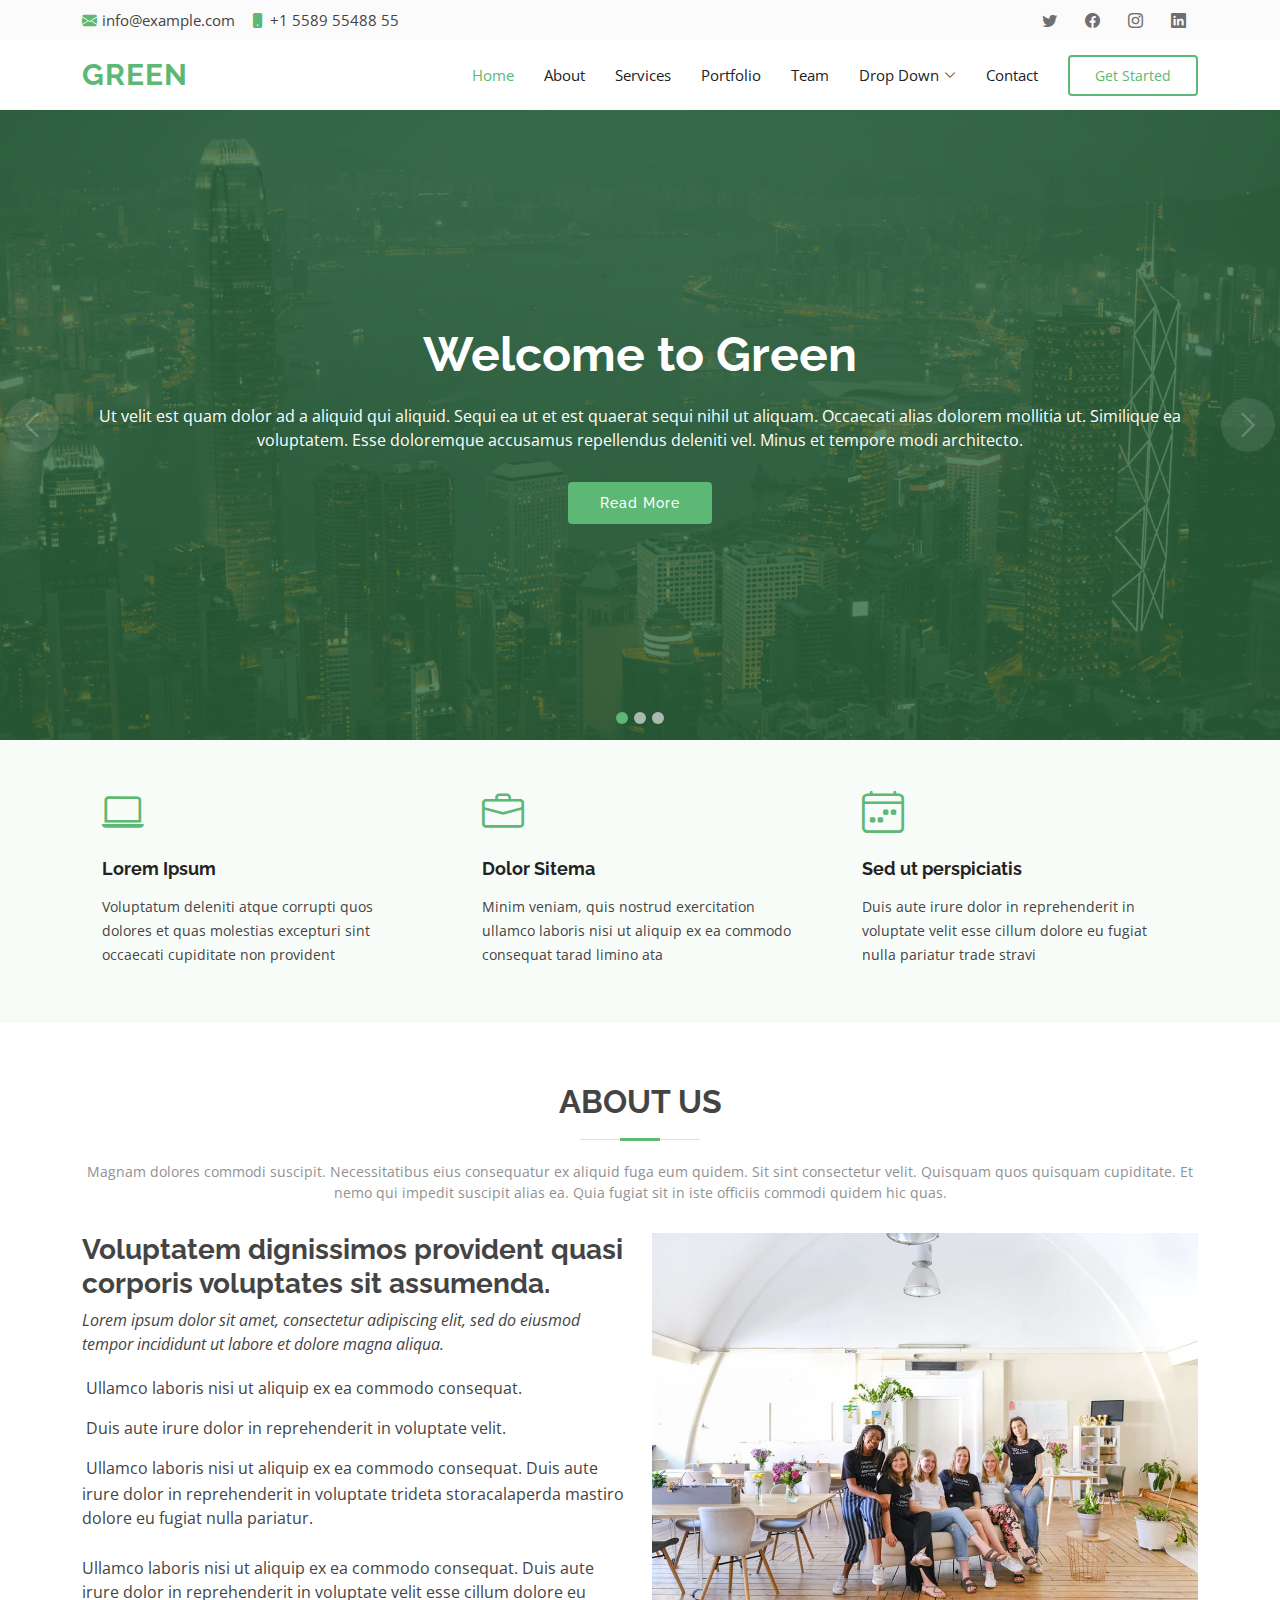
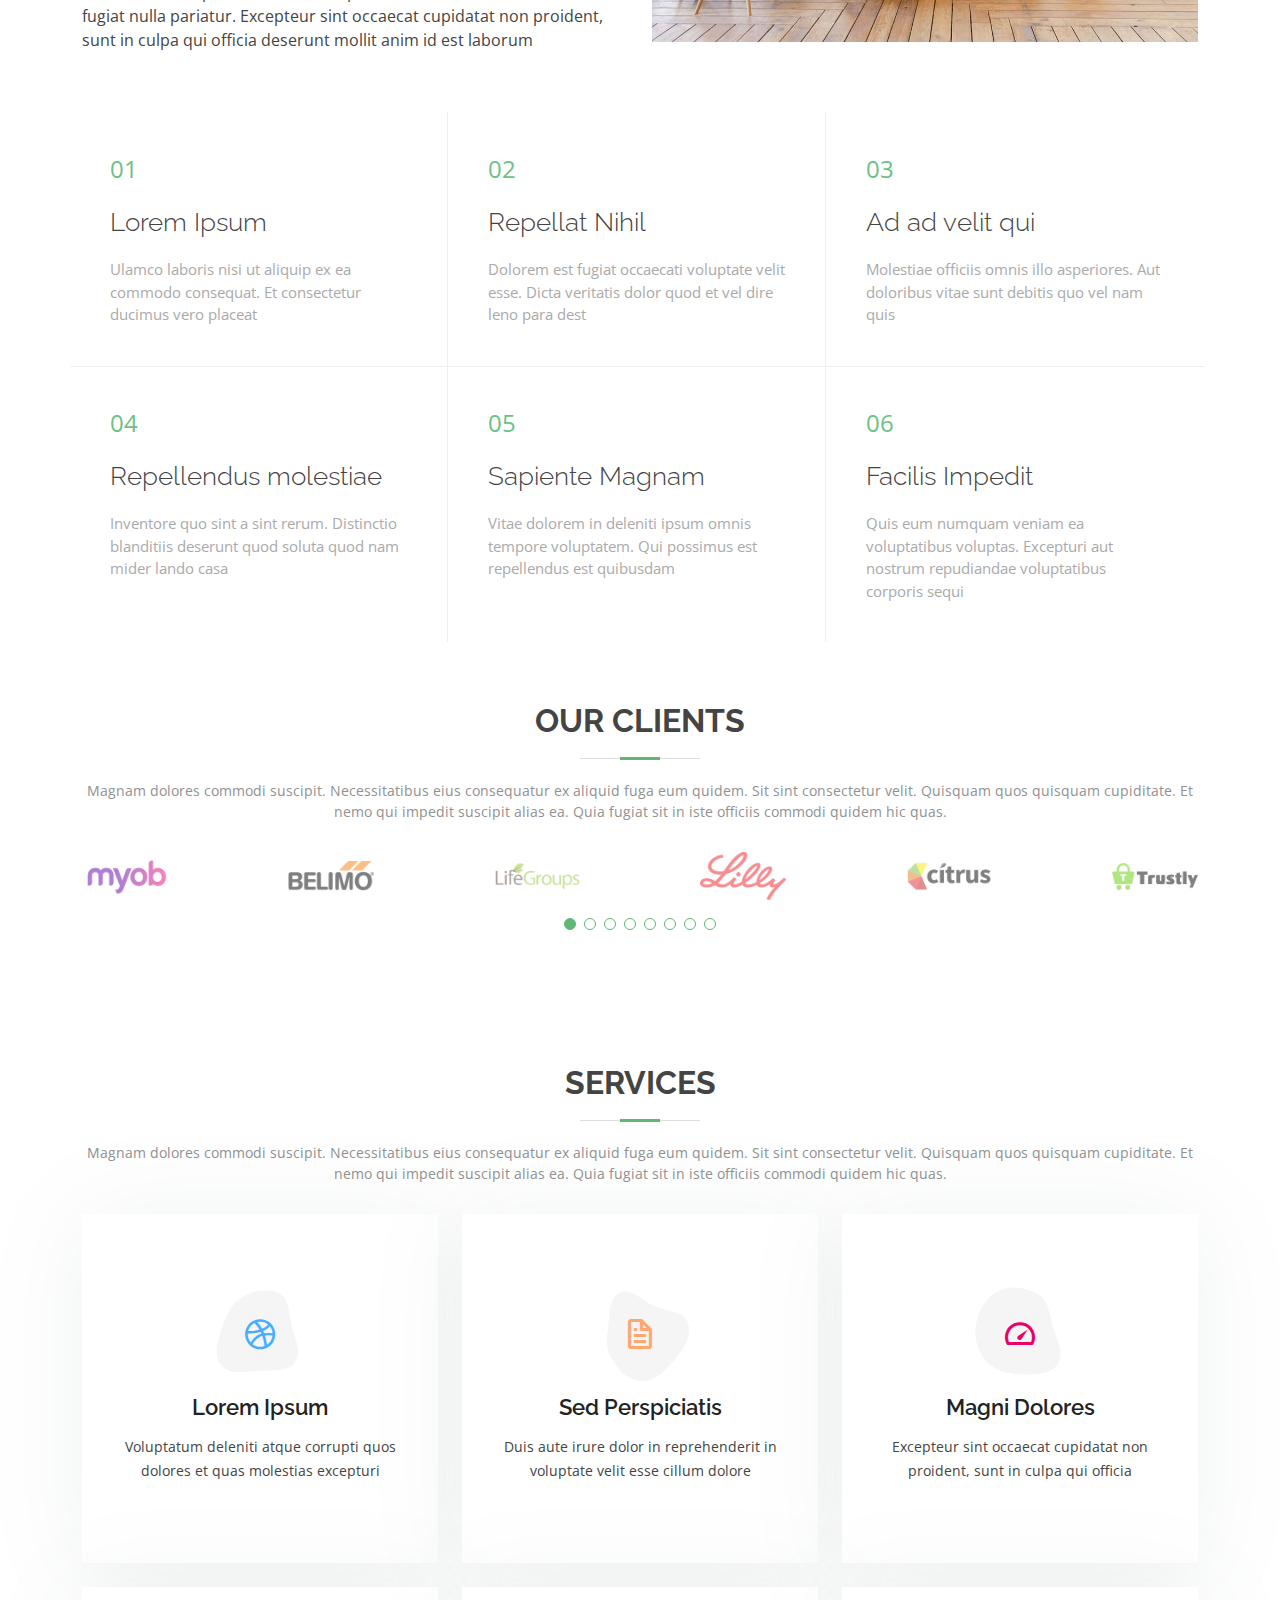
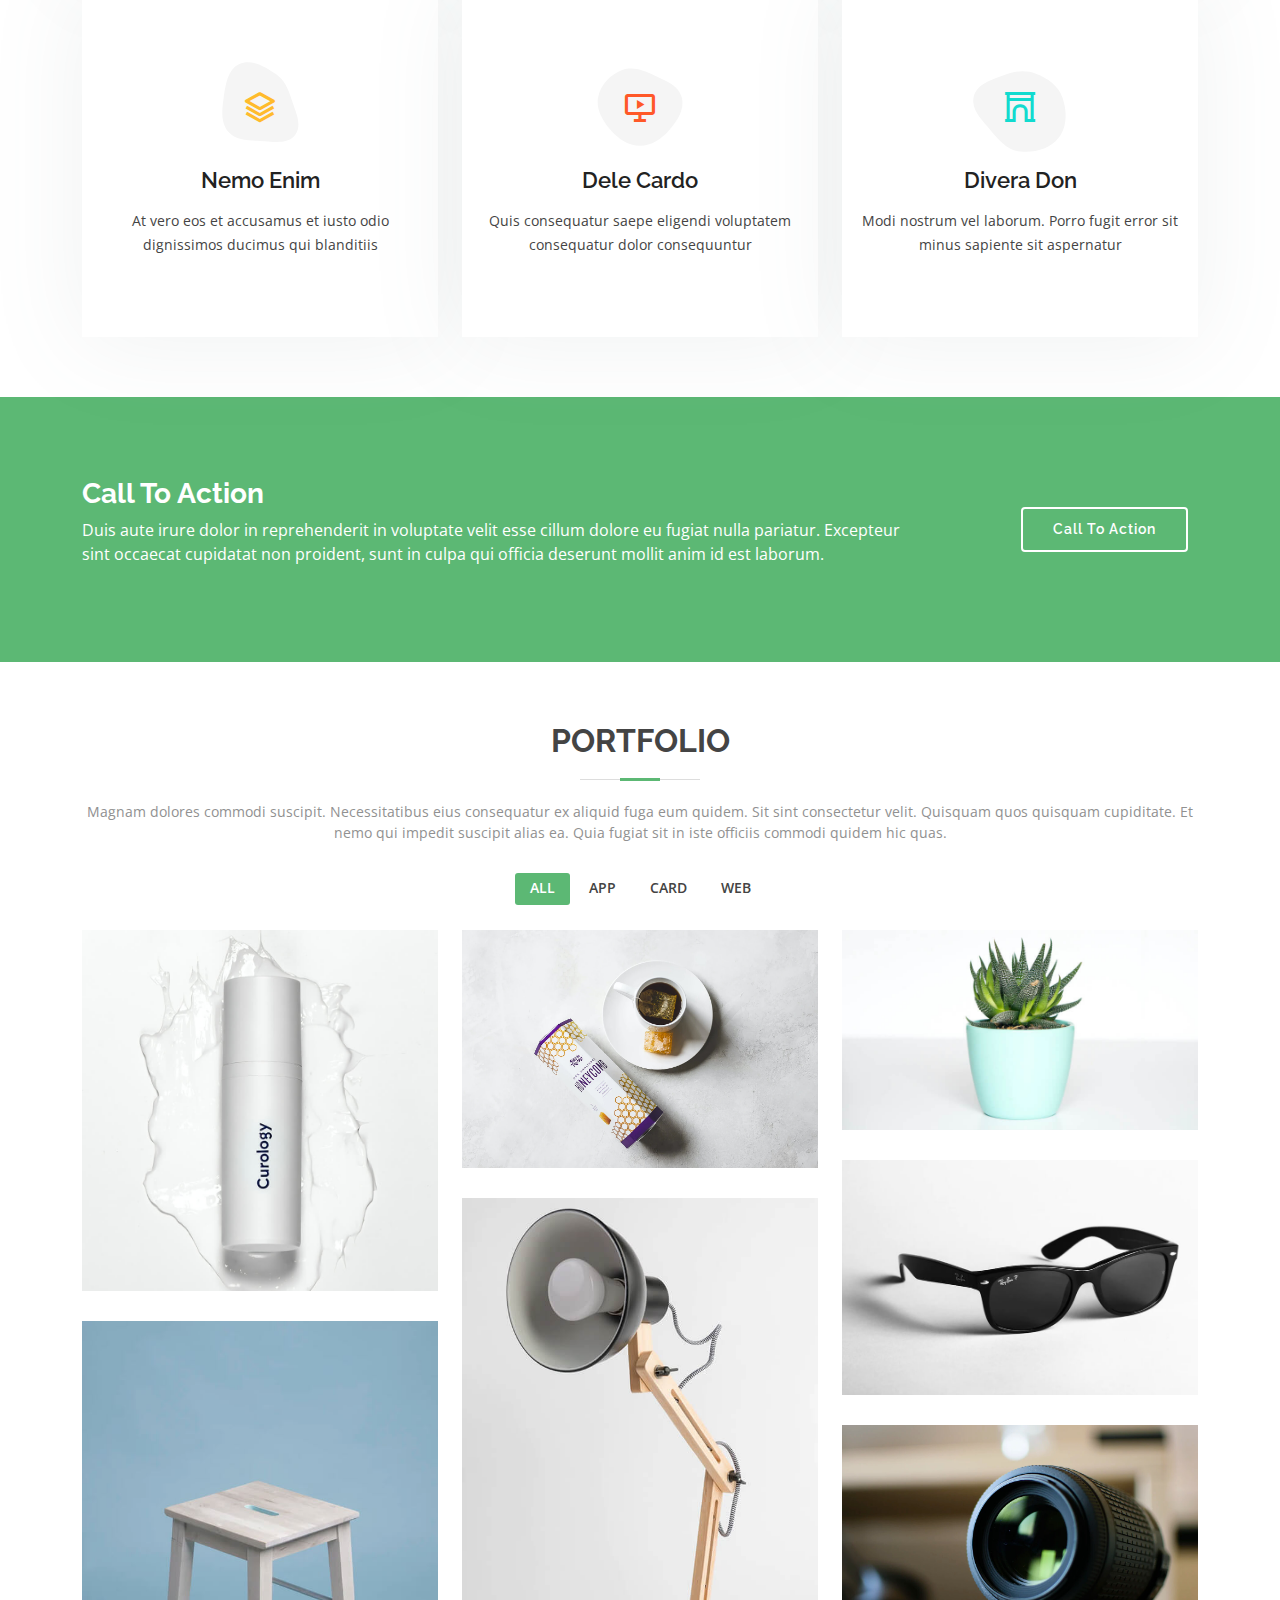
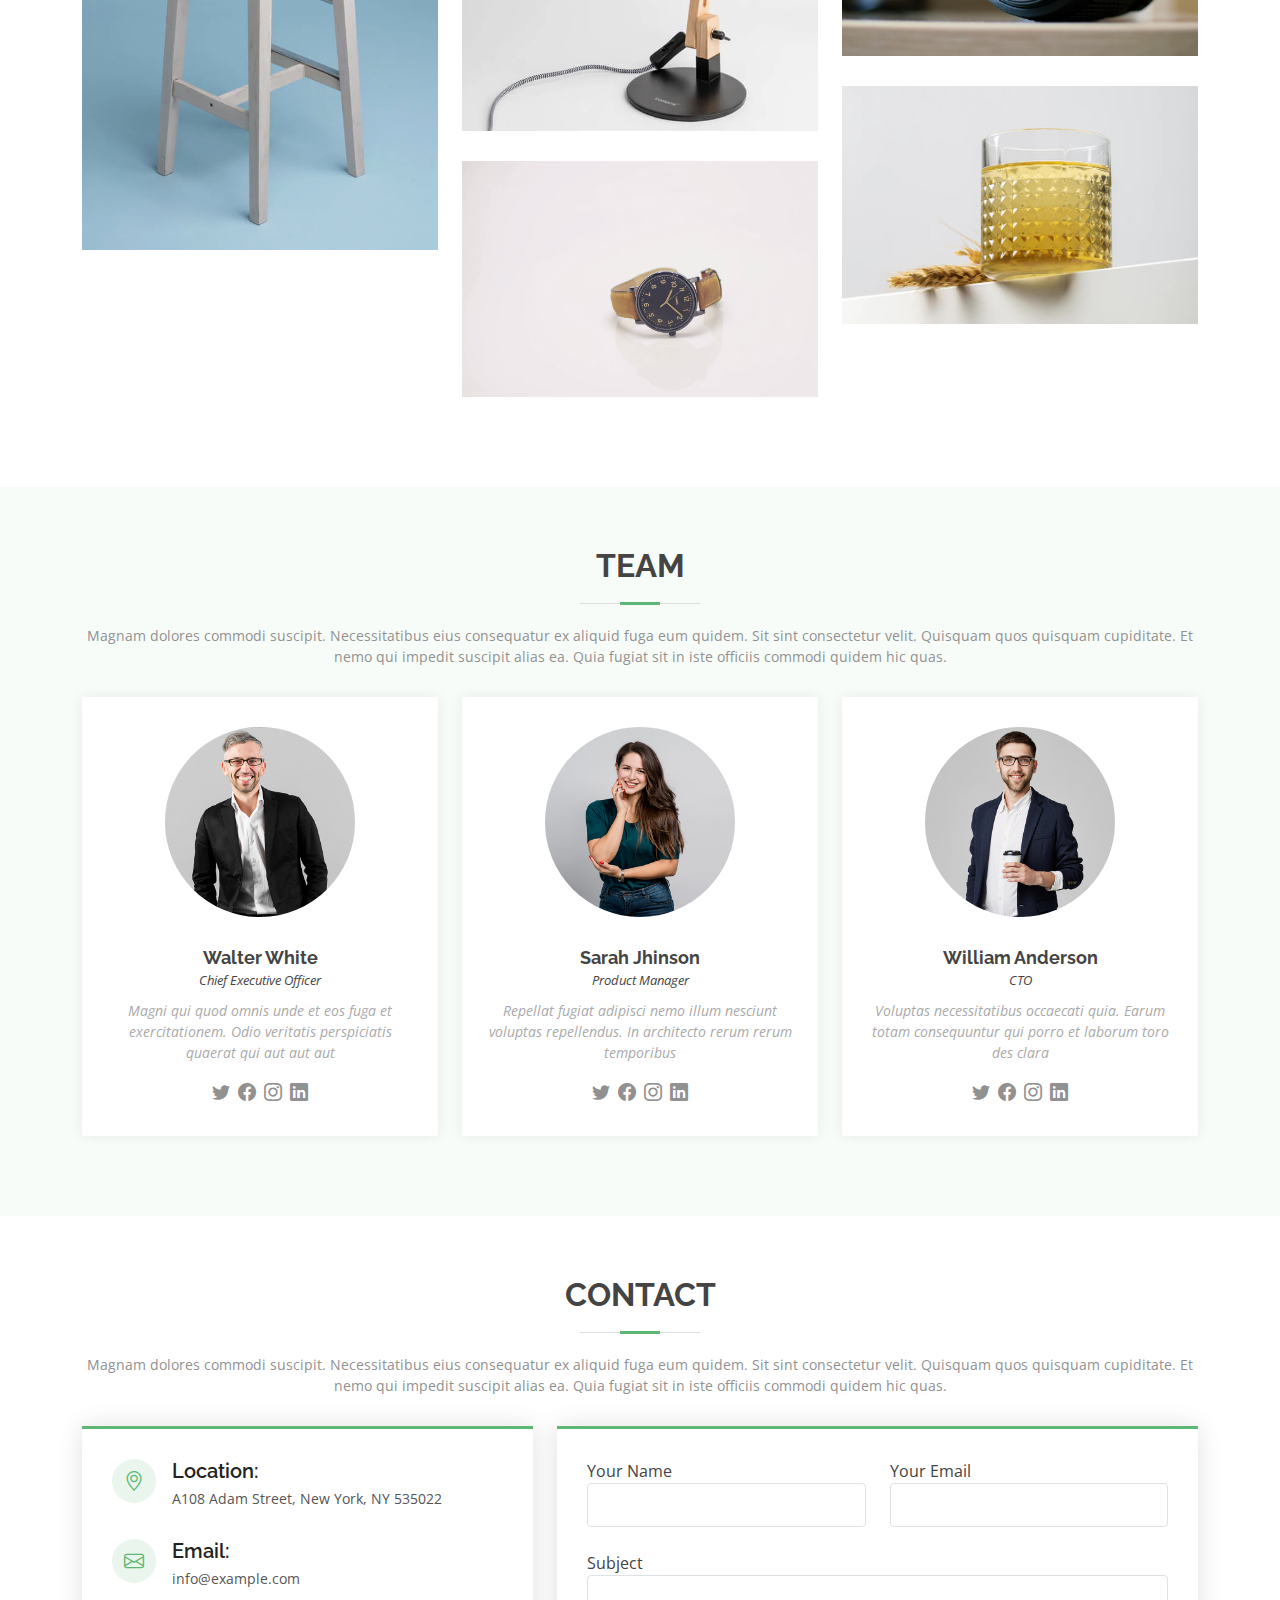
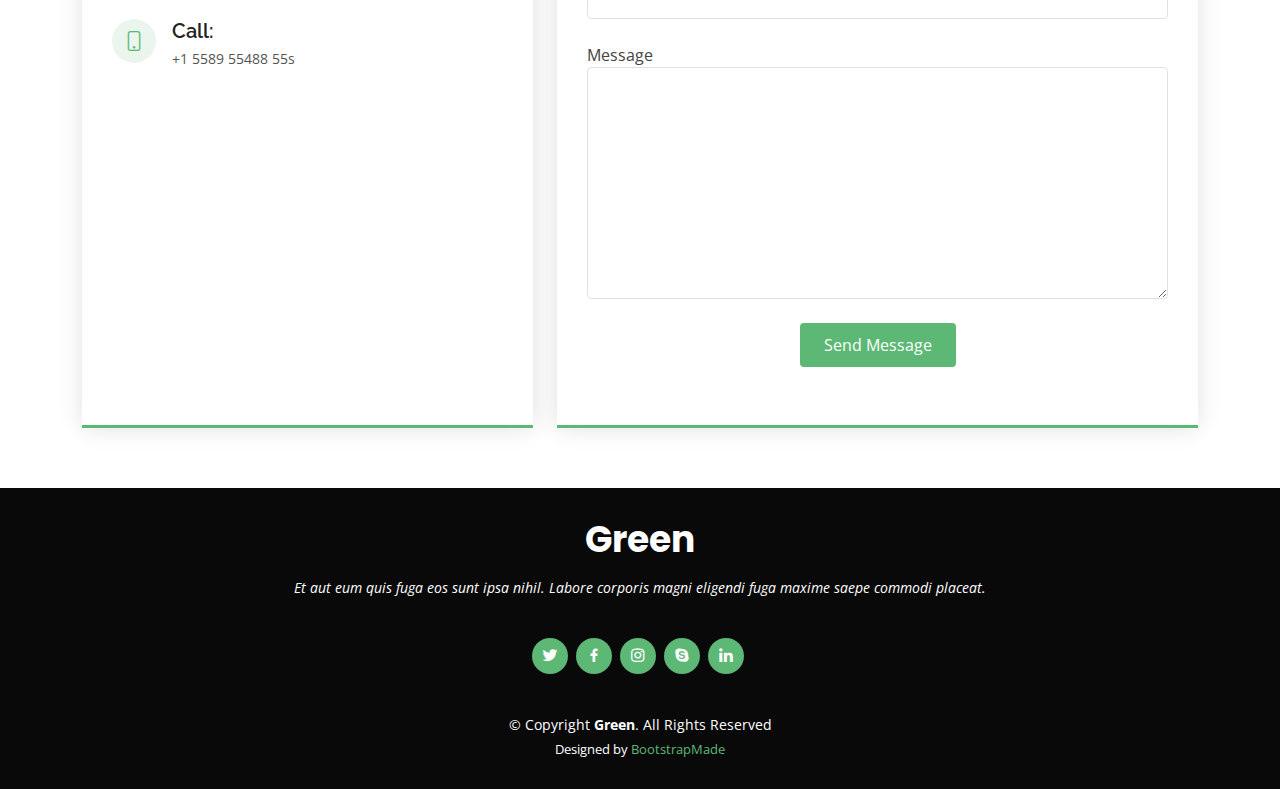
==== index.html @ 60edbe23 "first commit" ====
<!DOCTYPE html>
<html lang="en">

<head>
  <meta charset="utf-8">
  <meta content="width=device-width, initial-scale=1.0" name="viewport">

  <title>Green Bootstrap Template - Index</title>
  <meta content="" name="description">
  <meta content="" name="keywords">

  <!-- Favicons -->
  <link href="assets/img/favicon.png" rel="icon">
  <link href="assets/img/apple-touch-icon.png" rel="apple-touch-icon">

  <!-- Google Fonts -->
  <link href="https://fonts.googleapis.com/css?family=Open+Sans:300,300i,400,400i,600,600i,700,700i|Raleway:300,300i,400,400i,500,500i,600,600i,700,700i|Poppins:300,300i,400,400i,500,500i,600,600i,700,700i" rel="stylesheet">

  <!-- Vendor CSS Files -->
  <link href="assets/vendor/animate.css/animate.min.css" rel="stylesheet">
  <link href="assets/vendor/bootstrap/css/bootstrap.min.css" rel="stylesheet">
  <link href="assets/vendor/bootstrap-icons/bootstrap-icons.css" rel="stylesheet">
  <link href="assets/vendor/boxicons/css/boxicons.min.css" rel="stylesheet">
  <link href="assets/vendor/glightbox/css/glightbox.min.css" rel="stylesheet">
  <link href="assets/vendor/swiper/swiper-bundle.min.css" rel="stylesheet">

  <!-- Template Main CSS File -->
  <link href="assets/css/style.css" rel="stylesheet">

  <!-- =======================================================
  * Template Name: Green
  * Template URL: https://bootstrapmade.com/green-free-one-page-bootstrap-template/
  * Updated: Mar 17 2024 with Bootstrap v5.3.3
  * Author: BootstrapMade.com
  * License: https://bootstrapmade.com/license/
  ======================================================== -->
</head>

<body>

  <!-- ======= Top Bar ======= -->
  <section id="topbar" class="d-flex align-items-center">
    <div class="container d-flex justify-content-center justify-content-md-between">
      <div class="contact-info d-flex align-items-center">
        <i class="bi bi-envelope-fill"></i><a href="mailto:contact@example.com">info@example.com</a>
        <i class="bi bi-phone-fill phone-icon"></i> +1 5589 55488 55
      </div>
      <div class="social-links d-none d-md-block">
        <a href="#" class="twitter"><i class="bi bi-twitter"></i></a>
        <a href="#" class="facebook"><i class="bi bi-facebook"></i></a>
        <a href="#" class="instagram"><i class="bi bi-instagram"></i></a>
        <a href="#" class="linkedin"><i class="bi bi-linkedin"></i></i></a>
      </div>
    </div>
  </section>

  <!-- ======= Header ======= -->
  <header id="header" class="d-flex align-items-center">
    <div class="container d-flex align-items-center">

      <h1 class="logo me-auto"><a href="index.html">Green</a></h1>
      <!-- Uncomment below if you prefer to use an image logo -->
      <!-- <a href="index.html" class="logo me-auto"><img src="assets/img/logo.png" alt="" class="img-fluid"></a>-->

      <nav id="navbar" class="navbar">
        <ul>
          <li><a class="nav-link scrollto active" href="#hero">Home</a></li>
          <li><a class="nav-link scrollto" href="#about">About</a></li>
          <li><a class="nav-link scrollto" href="#services">Services</a></li>
          <li><a class="nav-link scrollto " href="#portfolio">Portfolio</a></li>
          <li><a class="nav-link scrollto" href="#team">Team</a></li>
          <li class="dropdown"><a href="#"><span>Drop Down</span> <i class="bi bi-chevron-down"></i></a>
            <ul>
              <li><a href="#">Drop Down 1</a></li>
              <li class="dropdown"><a href="#"><span>Deep Drop Down</span> <i class="bi bi-chevron-right"></i></a>
                <ul>
                  <li><a href="#">Deep Drop Down 1</a></li>
                  <li><a href="#">Deep Drop Down 2</a></li>
                  <li><a href="#">Deep Drop Down 3</a></li>
                  <li><a href="#">Deep Drop Down 4</a></li>
                  <li><a href="#">Deep Drop Down 5</a></li>
                </ul>
              </li>
              <li><a href="#">Drop Down 2</a></li>
              <li><a href="#">Drop Down 3</a></li>
              <li><a href="#">Drop Down 4</a></li>
            </ul>
          </li>
          <li><a class="nav-link scrollto" href="#contact">Contact</a></li>
          <li><a class="getstarted scrollto" href="#about">Get Started</a></li>
        </ul>
        <i class="bi bi-list mobile-nav-toggle"></i>
      </nav><!-- .navbar -->

    </div>
  </header><!-- End Header -->

  <!-- ======= Hero Section ======= -->
  <section id="hero">
    <div id="heroCarousel" data-bs-interval="5000" class="carousel slide carousel-fade" data-bs-ride="carousel">

      <ol class="carousel-indicators" id="hero-carousel-indicators"></ol>

      <div class="carousel-inner" role="listbox">

        <!-- Slide 1 -->
        <div class="carousel-item active" style="background-image: url(assets/img/slide/slide-1.jpg)">
          <div class="carousel-container">
            <div class="container">
              <h2 class="animate__animated animate__fadeInDown">Welcome to <span>Green</span></h2>
              <p class="animate__animated animate__fadeInUp">Ut velit est quam dolor ad a aliquid qui aliquid. Sequi ea ut et est quaerat sequi nihil ut aliquam. Occaecati alias dolorem mollitia ut. Similique ea voluptatem. Esse doloremque accusamus repellendus deleniti vel. Minus et tempore modi architecto.</p>
              <a href="#about" class="btn-get-started animate__animated animate__fadeInUp scrollto">Read More</a>
            </div>
          </div>
        </div>

        <!-- Slide 2 -->
        <div class="carousel-item" style="background-image: url(assets/img/slide/slide-2.jpg)">
          <div class="carousel-container">
            <div class="container">
              <h2 class="animate__animated animate__fadeInDown">Lorem Ipsum Dolor</h2>
              <p class="animate__animated animate__fadeInUp">Ut velit est quam dolor ad a aliquid qui aliquid. Sequi ea ut et est quaerat sequi nihil ut aliquam. Occaecati alias dolorem mollitia ut. Similique ea voluptatem. Esse doloremque accusamus repellendus deleniti vel. Minus et tempore modi architecto.</p>
              <a href="#about" class="btn-get-started animate__animated animate__fadeInUp scrollto">Read More</a>
            </div>
          </div>
        </div>

        <!-- Slide 3 -->
        <div class="carousel-item" style="background-image: url(assets/img/slide/slide-3.jpg)">
          <div class="carousel-container">
            <div class="container">
              <h2 class="animate__animated animate__fadeInDown">Sequi ea ut et est quaerat</h2>
              <p class="animate__animated animate__fadeInUp">Ut velit est quam dolor ad a aliquid qui aliquid. Sequi ea ut et est quaerat sequi nihil ut aliquam. Occaecati alias dolorem mollitia ut. Similique ea voluptatem. Esse doloremque accusamus repellendus deleniti vel. Minus et tempore modi architecto.</p>
              <a href="#about" class="btn-get-started animate__animated animate__fadeInUp scrollto">Read More</a>
            </div>
          </div>
        </div>

      </div>

      <a class="carousel-control-prev" href="#heroCarousel" role="button" data-bs-slide="prev">
        <span class="carousel-control-prev-icon bi bi-chevron-left" aria-hidden="true"></span>
      </a>

      <a class="carousel-control-next" href="#heroCarousel" role="button" data-bs-slide="next">
        <span class="carousel-control-next-icon bi bi-chevron-right" aria-hidden="true"></span>
      </a>

    </div>
  </section><!-- End Hero -->

  <main id="main">

    <!-- ======= Featured Services Section ======= -->
    <section id="featured-services" class="featured-services section-bg">
      <div class="container">

        <div class="row no-gutters">
          <div class="col-lg-4 col-md-6">
            <div class="icon-box">
              <div class="icon"><i class="bi bi-laptop"></i></div>
              <h4 class="title"><a href="">Lorem Ipsum</a></h4>
              <p class="description">Voluptatum deleniti atque corrupti quos dolores et quas molestias excepturi sint occaecati cupiditate non provident</p>
            </div>
          </div>
          <div class="col-lg-4 col-md-6">
            <div class="icon-box">
              <div class="icon"><i class="bi bi-briefcase"></i></div>
              <h4 class="title"><a href="">Dolor Sitema</a></h4>
              <p class="description">Minim veniam, quis nostrud exercitation ullamco laboris nisi ut aliquip ex ea commodo consequat tarad limino ata</p>
            </div>
          </div>
          <div class="col-lg-4 col-md-6">
            <div class="icon-box">
              <div class="icon"><i class="bi bi-calendar4-week"></i></div>
              <h4 class="title"><a href="">Sed ut perspiciatis</a></h4>
              <p class="description">Duis aute irure dolor in reprehenderit in voluptate velit esse cillum dolore eu fugiat nulla pariatur trade stravi</p>
            </div>
          </div>
        </div>

      </div>
    </section><!-- End Featured Services Section -->

    <!-- ======= About Us Section ======= -->
    <section id="about" class="about">
      <div class="container">

        <div class="section-title">
          <h2>About Us</h2>
          <p>Magnam dolores commodi suscipit. Necessitatibus eius consequatur ex aliquid fuga eum quidem. Sit sint consectetur velit. Quisquam quos quisquam cupiditate. Et nemo qui impedit suscipit alias ea. Quia fugiat sit in iste officiis commodi quidem hic quas.</p>
        </div>

        <div class="row">
          <div class="col-lg-6 order-1 order-lg-2">
            <img src="assets/img/about.jpg" class="img-fluid" alt="">
          </div>
          <div class="col-lg-6 pt-4 pt-lg-0 order-2 order-lg-1 content">
            <h3>Voluptatem dignissimos provident quasi corporis voluptates sit assumenda.</h3>
            <p class="fst-italic">
              Lorem ipsum dolor sit amet, consectetur adipiscing elit, sed do eiusmod tempor incididunt ut labore et dolore
              magna aliqua.
            </p>
            <ul>
              <li><i class="bi bi-check-circled"></i> Ullamco laboris nisi ut aliquip ex ea commodo consequat.</li>
              <li><i class="bi bi-check-circled"></i> Duis aute irure dolor in reprehenderit in voluptate velit.</li>
              <li><i class="bi bi-check-circled"></i> Ullamco laboris nisi ut aliquip ex ea commodo consequat. Duis aute irure dolor in reprehenderit in voluptate trideta storacalaperda mastiro dolore eu fugiat nulla pariatur.</li>
            </ul>
            <p>
              Ullamco laboris nisi ut aliquip ex ea commodo consequat. Duis aute irure dolor in reprehenderit in voluptate
              velit esse cillum dolore eu fugiat nulla pariatur. Excepteur sint occaecat cupidatat non proident, sunt in
              culpa qui officia deserunt mollit anim id est laborum
            </p>
          </div>
        </div>

      </div>
    </section><!-- End About Us Section -->

    <!-- ======= Why Us Section ======= -->
    <section id="why-us" class="why-us">
      <div class="container">

        <div class="row no-gutters">

          <div class="col-lg-4 col-md-6 content-item">
            <span>01</span>
            <h4>Lorem Ipsum</h4>
            <p>Ulamco laboris nisi ut aliquip ex ea commodo consequat. Et consectetur ducimus vero placeat</p>
          </div>

          <div class="col-lg-4 col-md-6 content-item">
            <span>02</span>
            <h4>Repellat Nihil</h4>
            <p>Dolorem est fugiat occaecati voluptate velit esse. Dicta veritatis dolor quod et vel dire leno para dest</p>
          </div>

          <div class="col-lg-4 col-md-6 content-item">
            <span>03</span>
            <h4> Ad ad velit qui</h4>
            <p>Molestiae officiis omnis illo asperiores. Aut doloribus vitae sunt debitis quo vel nam quis</p>
          </div>

          <div class="col-lg-4 col-md-6 content-item">
            <span>04</span>
            <h4>Repellendus molestiae</h4>
            <p>Inventore quo sint a sint rerum. Distinctio blanditiis deserunt quod soluta quod nam mider lando casa</p>
          </div>

          <div class="col-lg-4 col-md-6 content-item">
            <span>05</span>
            <h4>Sapiente Magnam</h4>
            <p>Vitae dolorem in deleniti ipsum omnis tempore voluptatem. Qui possimus est repellendus est quibusdam</p>
          </div>

          <div class="col-lg-4 col-md-6 content-item">
            <span>06</span>
            <h4>Facilis Impedit</h4>
            <p>Quis eum numquam veniam ea voluptatibus voluptas. Excepturi aut nostrum repudiandae voluptatibus corporis sequi</p>
          </div>

        </div>

      </div>
    </section><!-- End Why Us Section -->

    <!-- ======= Our Clients Section ======= -->
    <section id="clients" class="clients">
      <div class="container">

        <div class="section-title">
          <h2>Our Clients</h2>
          <p>Magnam dolores commodi suscipit. Necessitatibus eius consequatur ex aliquid fuga eum quidem. Sit sint consectetur velit. Quisquam quos quisquam cupiditate. Et nemo qui impedit suscipit alias ea. Quia fugiat sit in iste officiis commodi quidem hic quas.</p>
        </div>

        <div class="clients-slider swiper">
          <div class="swiper-wrapper align-items-center">
            <div class="swiper-slide"><img src="assets/img/clients/client-1.png" class="img-fluid" alt=""></div>
            <div class="swiper-slide"><img src="assets/img/clients/client-2.png" class="img-fluid" alt=""></div>
            <div class="swiper-slide"><img src="assets/img/clients/client-3.png" class="img-fluid" alt=""></div>
            <div class="swiper-slide"><img src="assets/img/clients/client-4.png" class="img-fluid" alt=""></div>
            <div class="swiper-slide"><img src="assets/img/clients/client-5.png" class="img-fluid" alt=""></div>
            <div class="swiper-slide"><img src="assets/img/clients/client-6.png" class="img-fluid" alt=""></div>
            <div class="swiper-slide"><img src="assets/img/clients/client-7.png" class="img-fluid" alt=""></div>
            <div class="swiper-slide"><img src="assets/img/clients/client-8.png" class="img-fluid" alt=""></div>
          </div>
          <div class="swiper-pagination"></div>
        </div>

      </div>
    </section><!-- End Our Clients Section -->

    <!-- ======= Services Section ======= -->
    <section id="services" class="services">
      <div class="container">

        <div class="section-title">
          <h2>Services</h2>
          <p>Magnam dolores commodi suscipit. Necessitatibus eius consequatur ex aliquid fuga eum quidem. Sit sint consectetur velit. Quisquam quos quisquam cupiditate. Et nemo qui impedit suscipit alias ea. Quia fugiat sit in iste officiis commodi quidem hic quas.</p>
        </div>

        <div class="row">
          <div class="col-lg-4 col-md-6 d-flex align-items-stretch" data-aos="zoom-in" data-aos-delay="100">
            <div class="icon-box iconbox-blue">
              <div class="icon">
                <svg width="100" height="100" viewBox="0 0 600 600" xmlns="http://www.w3.org/2000/svg">
                  <path stroke="none" stroke-width="0" fill="#f5f5f5" d="M300,521.0016835830174C376.1290562159157,517.8887921683347,466.0731472004068,529.7835943286574,510.70327084640275,468.03025145048787C554.3714126377745,407.6079735673963,508.03601936045806,328.9844924480964,491.2728898941984,256.3432110539036C474.5976632858925,184.082847569629,479.9380746630129,96.60480741107993,416.23090153303,58.64404602377083C348.86323505073057,18.502131276798302,261.93793281208167,40.57373210992963,193.5410806939664,78.93577620505333C130.42746243093433,114.334589627462,98.30271207620316,179.96522072025542,76.75703585869454,249.04625023123273C51.97151888228291,328.5150500222984,13.704378332031375,421.85034740162234,66.52175969318436,486.19268352777647C119.04800174914682,550.1803526380478,217.28368757567262,524.383925680826,300,521.0016835830174"></path>
                </svg>
                <i class="bx bxl-dribbble"></i>
              </div>
              <h4><a href="">Lorem Ipsum</a></h4>
              <p>Voluptatum deleniti atque corrupti quos dolores et quas molestias excepturi</p>
            </div>
          </div>

          <div class="col-lg-4 col-md-6 d-flex align-items-stretch mt-4 mt-md-0" data-aos="zoom-in" data-aos-delay="200">
            <div class="icon-box iconbox-orange ">
              <div class="icon">
                <svg width="100" height="100" viewBox="0 0 600 600" xmlns="http://www.w3.org/2000/svg">
                  <path stroke="none" stroke-width="0" fill="#f5f5f5" d="M300,582.0697525312426C382.5290701553225,586.8405444964366,449.9789794690241,525.3245884688669,502.5850820975895,461.55621195738473C556.606425686781,396.0723002908107,615.8543463187945,314.28637112970534,586.6730223649479,234.56875336149918C558.9533121215079,158.8439757836574,454.9685369536778,164.00468322053177,381.49747125262974,130.76875717737553C312.15926192815925,99.40240125094834,248.97055460311594,18.661163978235184,179.8680185752513,50.54337015887873C110.5421016452524,82.52863877960104,119.82277516462835,180.83849132639028,109.12597500060166,256.43424936330496C100.08760227029461,320.3096726198365,92.17705696193138,384.0621239912766,124.79988738764834,439.7174275375508C164.83382741302287,508.01625554203684,220.96474134820875,577.5009287672846,300,582.0697525312426"></path>
                </svg>
                <i class="bx bx-file"></i>
              </div>
              <h4><a href="">Sed Perspiciatis</a></h4>
              <p>Duis aute irure dolor in reprehenderit in voluptate velit esse cillum dolore</p>
            </div>
          </div>

          <div class="col-lg-4 col-md-6 d-flex align-items-stretch mt-4 mt-lg-0" data-aos="zoom-in" data-aos-delay="300">
            <div class="icon-box iconbox-pink">
              <div class="icon">
                <svg width="100" height="100" viewBox="0 0 600 600" xmlns="http://www.w3.org/2000/svg">
                  <path stroke="none" stroke-width="0" fill="#f5f5f5" d="M300,541.5067337569781C382.14930387511276,545.0595476570109,479.8736841581634,548.3450877840088,526.4010558755058,480.5488172755941C571.5218469581645,414.80211281144784,517.5187510058486,332.0715597781072,496.52539010469104,255.14436215662573C477.37192572678356,184.95920475031193,473.57363656557914,105.61284051026155,413.0603344069578,65.22779650032875C343.27470386102294,18.654635553484475,251.2091493199835,5.337323636656869,175.0934190732945,40.62881213300186C97.87086631185822,76.43348514350839,51.98124368387456,156.15599469081315,36.44837278890362,239.84606092416172C21.716077023791087,319.22268207091537,43.775223500013084,401.1760424656574,96.891909868211,461.97329694683043C147.22146801428983,519.5804099606455,223.5754009179313,538.201503339737,300,541.5067337569781"></path>
                </svg>
                <i class="bx bx-tachometer"></i>
              </div>
              <h4><a href="">Magni Dolores</a></h4>
              <p>Excepteur sint occaecat cupidatat non proident, sunt in culpa qui officia</p>
            </div>
          </div>

          <div class="col-lg-4 col-md-6 d-flex align-items-stretch mt-4" data-aos="zoom-in" data-aos-delay="100">
            <div class="icon-box iconbox-yellow">
              <div class="icon">
                <svg width="100" height="100" viewBox="0 0 600 600" xmlns="http://www.w3.org/2000/svg">
                  <path stroke="none" stroke-width="0" fill="#f5f5f5" d="M300,503.46388370962813C374.79870501325706,506.71871716319447,464.8034551963731,527.1746412648533,510.4981551193396,467.86667711651364C555.9287308511215,408.9015244558933,512.6030010748507,327.5744911775523,490.211057578863,256.5855673507754C471.097692560561,195.9906835881958,447.69079081568157,138.11976852964426,395.19560036434837,102.3242989838813C329.3053358748298,57.3949838291264,248.02791733380457,8.279543830951368,175.87071277845988,42.242879143198664C103.41431057327972,76.34704239035025,93.79494320519305,170.9812938413882,81.28167332365135,250.07896920659033C70.17666984294237,320.27484674793965,64.84698225790005,396.69656628748305,111.28512138212992,450.4950937839243C156.20124167950087,502.5303643271138,231.32542653798444,500.4755392045468,300,503.46388370962813"></path>
                </svg>
                <i class="bx bx-layer"></i>
              </div>
              <h4><a href="">Nemo Enim</a></h4>
              <p>At vero eos et accusamus et iusto odio dignissimos ducimus qui blanditiis</p>
            </div>
          </div>

          <div class="col-lg-4 col-md-6 d-flex align-items-stretch mt-4" data-aos="zoom-in" data-aos-delay="200">
            <div class="icon-box iconbox-red">
              <div class="icon">
                <svg width="100" height="100" viewBox="0 0 600 600" xmlns="http://www.w3.org/2000/svg">
                  <path stroke="none" stroke-width="0" fill="#f5f5f5" d="M300,532.3542879108572C369.38199826031484,532.3153073249985,429.10787420159085,491.63046689027357,474.5244479745417,439.17860296908856C522.8885846962883,383.3225815378663,569.1668002868075,314.3205725914397,550.7432151929288,242.7694973846089C532.6665558377875,172.5657663291529,456.2379748765914,142.6223662098291,390.3689995646985,112.34683881706744C326.66090330228417,83.06452184765237,258.84405631176094,53.51806209861945,193.32584062364296,78.48882559362697C121.61183558270385,105.82097193414197,62.805066853699245,167.19869350419734,48.57481801355237,242.6138429142374C34.843463184063346,315.3850353017275,76.69343916112496,383.4422959591041,125.22947124332185,439.3748458443577C170.7312796277747,491.8107796887764,230.57421082200815,532.3932930995766,300,532.3542879108572"></path>
                </svg>
                <i class="bx bx-slideshow"></i>
              </div>
              <h4><a href="">Dele Cardo</a></h4>
              <p>Quis consequatur saepe eligendi voluptatem consequatur dolor consequuntur</p>
            </div>
          </div>

          <div class="col-lg-4 col-md-6 d-flex align-items-stretch mt-4" data-aos="zoom-in" data-aos-delay="300">
            <div class="icon-box iconbox-teal">
              <div class="icon">
                <svg width="100" height="100" viewBox="0 0 600 600" xmlns="http://www.w3.org/2000/svg">
                  <path stroke="none" stroke-width="0" fill="#f5f5f5" d="M300,566.797414625762C385.7384707136149,576.1784315230908,478.7894351017131,552.8928747891023,531.9192734346935,484.94944893311C584.6109503024035,417.5663521118492,582.489472248146,322.67544863468447,553.9536738515405,242.03673114598146C529.1557734026468,171.96086150256528,465.24506316201064,127.66468636344209,395.9583748389544,100.7403814666027C334.2173773831606,76.7482773500951,269.4350130405921,84.62216499799875,207.1952322260088,107.2889140133804C132.92018162631612,134.33871894543012,41.79353780512637,160.00259165414826,22.644507872594943,236.69541883565114C3.319112789854554,314.0945973066697,72.72355303640163,379.243833228382,124.04198916343866,440.3218312028393C172.9286146004772,498.5055451809895,224.45579914871206,558.5317968840102,300,566.797414625762"></path>
                </svg>
                <i class="bx bx-arch"></i>
              </div>
              <h4><a href="">Divera Don</a></h4>
              <p>Modi nostrum vel laborum. Porro fugit error sit minus sapiente sit aspernatur</p>
            </div>
          </div>

        </div>

      </div>
    </section><!-- End Services Section -->

    <!-- ======= Cta Section ======= -->
    <section id="cta" class="cta">
      <div class="container">

        <div class="row">
          <div class="col-lg-9 text-center text-lg-start">
            <h3>Call To Action</h3>
            <p> Duis aute irure dolor in reprehenderit in voluptate velit esse cillum dolore eu fugiat nulla pariatur. Excepteur sint occaecat cupidatat non proident, sunt in culpa qui officia deserunt mollit anim id est laborum.</p>
          </div>
          <div class="col-lg-3 cta-btn-container text-center">
            <a class="cta-btn align-middle" href="#">Call To Action</a>
          </div>
        </div>

      </div>
    </section><!-- End Cta Section -->

    <!-- ======= Portfolio Section ======= -->
    <section id="portfolio" class="portfolio">
      <div class="container">

        <div class="section-title">
          <h2>Portfolio</h2>
          <p>Magnam dolores commodi suscipit. Necessitatibus eius consequatur ex aliquid fuga eum quidem. Sit sint consectetur velit. Quisquam quos quisquam cupiditate. Et nemo qui impedit suscipit alias ea. Quia fugiat sit in iste officiis commodi quidem hic quas.</p>
        </div>

        <div class="row">
          <div class="col-lg-12 d-flex justify-content-center">
            <ul id="portfolio-flters">
              <li data-filter="*" class="filter-active">All</li>
              <li data-filter=".filter-app">App</li>
              <li data-filter=".filter-card">Card</li>
              <li data-filter=".filter-web">Web</li>
            </ul>
          </div>
        </div>

        <div class="row portfolio-container">

          <div class="col-lg-4 col-md-6 portfolio-item filter-app">
            <div class="portfolio-wrap">
              <img src="assets/img/portfolio/portfolio-1.jpg" class="img-fluid" alt="">
              <div class="portfolio-info">
                <h4>App 1</h4>
                <p>App</p>
                <div class="portfolio-links">
                  <a href="assets/img/portfolio/portfolio-1.jpg" data-gallery="portfolioGallery" class="portfolio-lightbox" title="App 1"><i class="bx bx-plus"></i></a>
                  <a href="portfolio-details.html" title="More Details"><i class="bx bx-link"></i></a>
                </div>
              </div>
            </div>
          </div>

          <div class="col-lg-4 col-md-6 portfolio-item filter-web">
            <div class="portfolio-wrap">
              <img src="assets/img/portfolio/portfolio-2.jpg" class="img-fluid" alt="">
              <div class="portfolio-info">
                <h4>Web 3</h4>
                <p>Web</p>
                <div class="portfolio-links">
                  <a href="assets/img/portfolio/portfolio-2.jpg" data-gallery="portfolioGallery" class="portfolio-lightbox" title="Web 3"><i class="bx bx-plus"></i></a>
                  <a href="portfolio-details.html" title="More Details"><i class="bx bx-link"></i></a>
                </div>
              </div>
            </div>
          </div>

          <div class="col-lg-4 col-md-6 portfolio-item filter-app">
            <div class="portfolio-wrap">
              <img src="assets/img/portfolio/portfolio-3.jpg" class="img-fluid" alt="">
              <div class="portfolio-info">
                <h4>App 2</h4>
                <p>App</p>
                <div class="portfolio-links">
                  <a href="assets/img/portfolio/portfolio-3.jpg" data-gallery="portfolioGallery" class="portfolio-lightbox" title="App 2"><i class="bx bx-plus"></i></a>
                  <a href="portfolio-details.html" title="More Details"><i class="bx bx-link"></i></a>
                </div>
              </div>
            </div>
          </div>

          <div class="col-lg-4 col-md-6 portfolio-item filter-card">
            <div class="portfolio-wrap">
              <img src="assets/img/portfolio/portfolio-4.jpg" class="img-fluid" alt="">
              <div class="portfolio-info">
                <h4>Card 2</h4>
                <p>Card</p>
                <div class="portfolio-links">
                  <a href="assets/img/portfolio/portfolio-4.jpg" data-gallery="portfolioGallery" class="portfolio-lightbox" title="Card 2"><i class="bx bx-plus"></i></a>
                  <a href="portfolio-details.html" title="More Details"><i class="bx bx-link"></i></a>
                </div>
              </div>
            </div>
          </div>

          <div class="col-lg-4 col-md-6 portfolio-item filter-web">
            <div class="portfolio-wrap">
              <img src="assets/img/portfolio/portfolio-5.jpg" class="img-fluid" alt="">
              <div class="portfolio-info">
                <h4>Web 2</h4>
                <p>Web</p>
                <div class="portfolio-links">
                  <a href="assets/img/portfolio/portfolio-5.jpg" data-gallery="portfolioGallery" class="portfolio-lightbox" title="Web 2"><i class="bx bx-plus"></i></a>
                  <a href="portfolio-details.html" title="More Details"><i class="bx bx-link"></i></a>
                </div>
              </div>
            </div>
          </div>

          <div class="col-lg-4 col-md-6 portfolio-item filter-app">
            <div class="portfolio-wrap">
              <img src="assets/img/portfolio/portfolio-6.jpg" class="img-fluid" alt="">
              <div class="portfolio-info">
                <h4>App 3</h4>
                <p>App</p>
                <div class="portfolio-links">
                  <a href="assets/img/portfolio/portfolio-6.jpg" data-gallery="portfolioGallery" class="portfolio-lightbox" title="App 3"><i class="bx bx-plus"></i></a>
                  <a href="portfolio-details.html" title="More Details"><i class="bx bx-link"></i></a>
                </div>
              </div>
            </div>
          </div>

          <div class="col-lg-4 col-md-6 portfolio-item filter-card">
            <div class="portfolio-wrap">
              <img src="assets/img/portfolio/portfolio-7.jpg" class="img-fluid" alt="">
              <div class="portfolio-info">
                <h4>Card 1</h4>
                <p>Card</p>
                <div class="portfolio-links">
                  <a href="assets/img/portfolio/portfolio-7.jpg" data-gallery="portfolioGallery" class="portfolio-lightbox" title="Card 1"><i class="bx bx-plus"></i></a>
                  <a href="portfolio-details.html" title="More Details"><i class="bx bx-link"></i></a>
                </div>
              </div>
            </div>
          </div>

          <div class="col-lg-4 col-md-6 portfolio-item filter-card">
            <div class="portfolio-wrap">
              <img src="assets/img/portfolio/portfolio-8.jpg" class="img-fluid" alt="">
              <div class="portfolio-info">
                <h4>Card 3</h4>
                <p>Card</p>
                <div class="portfolio-links">
                  <a href="assets/img/portfolio/portfolio-8.jpg" data-gallery="portfolioGallery" class="portfolio-lightbox" title="Card 3"><i class="bx bx-plus"></i></a>
                  <a href="portfolio-details.html" title="More Details"><i class="bx bx-link"></i></a>
                </div>
              </div>
            </div>
          </div>

          <div class="col-lg-4 col-md-6 portfolio-item filter-web">
            <div class="portfolio-wrap">
              <img src="assets/img/portfolio/portfolio-9.jpg" class="img-fluid" alt="">
              <div class="portfolio-info">
                <h4>Web 3</h4>
                <p>Web</p>
                <div class="portfolio-links">
                  <a href="assets/img/portfolio/portfolio-9.jpg" data-gallery="portfolioGallery" class="portfolio-lightbox" title="Web 3"><i class="bx bx-plus"></i></a>
                  <a href="portfolio-details.html" title="More Details"><i class="bx bx-link"></i></a>
                </div>
              </div>
            </div>
          </div>

        </div>

      </div>
    </section><!-- End Portfolio Section -->

    <!-- ======= Team Section ======= -->
    <section id="team" class="team section-bg">
      <div class="container">

        <div class="section-title">
          <h2>Team</h2>
          <p>Magnam dolores commodi suscipit. Necessitatibus eius consequatur ex aliquid fuga eum quidem. Sit sint consectetur velit. Quisquam quos quisquam cupiditate. Et nemo qui impedit suscipit alias ea. Quia fugiat sit in iste officiis commodi quidem hic quas.</p>
        </div>

        <div class="row">
          <div class="col-lg-4 col-md-6 d-flex align-items-stretch">
            <div class="member">
              <img src="assets/img/team/team-1.jpg" alt="">
              <h4>Walter White</h4>
              <span>Chief Executive Officer</span>
              <p>
                Magni qui quod omnis unde et eos fuga et exercitationem. Odio veritatis perspiciatis quaerat qui aut aut aut
              </p>
              <div class="social">
                <a href=""><i class="bi bi-twitter"></i></a>
                <a href=""><i class="bi bi-facebook"></i></a>
                <a href=""><i class="bi bi-instagram"></i></a>
                <a href=""><i class="bi bi-linkedin"></i></a>
              </div>
            </div>
          </div>

          <div class="col-lg-4 col-md-6 d-flex align-items-stretch">
            <div class="member">
              <img src="assets/img/team/team-2.jpg" alt="">
              <h4>Sarah Jhinson</h4>
              <span>Product Manager</span>
              <p>
                Repellat fugiat adipisci nemo illum nesciunt voluptas repellendus. In architecto rerum rerum temporibus
              </p>
              <div class="social">
                <a href=""><i class="bi bi-twitter"></i></a>
                <a href=""><i class="bi bi-facebook"></i></a>
                <a href=""><i class="bi bi-instagram"></i></a>
                <a href=""><i class="bi bi-linkedin"></i></a>
              </div>
            </div>
          </div>

          <div class="col-lg-4 col-md-6 d-flex align-items-stretch">
            <div class="member">
              <img src="assets/img/team/team-3.jpg" alt="">
              <h4>William Anderson</h4>
              <span>CTO</span>
              <p>
                Voluptas necessitatibus occaecati quia. Earum totam consequuntur qui porro et laborum toro des clara
              </p>
              <div class="social">
                <a href=""><i class="bi bi-twitter"></i></a>
                <a href=""><i class="bi bi-facebook"></i></a>
                <a href=""><i class="bi bi-instagram"></i></a>
                <a href=""><i class="bi bi-linkedin"></i></a>
              </div>
            </div>
          </div>

        </div>

      </div>
    </section><!-- End Team Section -->

    <!-- ======= Contact Section ======= -->
    <section id="contact" class="contact">
      <div class="container">

        <div class="section-title">
          <h2>Contact</h2>
          <p>Magnam dolores commodi suscipit. Necessitatibus eius consequatur ex aliquid fuga eum quidem. Sit sint consectetur velit. Quisquam quos quisquam cupiditate. Et nemo qui impedit suscipit alias ea. Quia fugiat sit in iste officiis commodi quidem hic quas.</p>
        </div>

        <div class="row">

          <div class="col-lg-5 d-flex align-items-stretch">
            <div class="info">
              <div class="address">
                <i class="bi bi-geo-alt"></i>
                <h4>Location:</h4>
                <p>A108 Adam Street, New York, NY 535022</p>
              </div>

              <div class="email">
                <i class="bi bi-envelope"></i>
                <h4>Email:</h4>
                <p>info@example.com</p>
              </div>

              <div class="phone">
                <i class="bi bi-phone"></i>
                <h4>Call:</h4>
                <p>+1 5589 55488 55s</p>
              </div>

              <iframe src="https://www.google.com/maps/embed?pb=!1m14!1m8!1m3!1d12097.433213460943!2d-74.0062269!3d40.7101282!3m2!1i1024!2i768!4f13.1!3m3!1m2!1s0x0%3A0xb89d1fe6bc499443!2sDowntown+Conference+Center!5e0!3m2!1smk!2sbg!4v1539943755621" frameborder="0" style="border:0; width: 100%; height: 290px;" allowfullscreen></iframe>
            </div>

          </div>

          <div class="col-lg-7 mt-5 mt-lg-0 d-flex align-items-stretch">
            <form action="forms/contact.php" method="post" role="form" class="php-email-form">
              <div class="row">
                <div class="form-group col-md-6">
                  <label for="name">Your Name</label>
                  <input type="text" name="name" class="form-control" id="name" required>
                </div>
                <div class="form-group col-md-6 mt-3 mt-md-0">
                  <label for="name">Your Email</label>
                  <input type="email" class="form-control" name="email" id="email" required>
                </div>
              </div>
              <div class="form-group mt-3">
                <label for="name">Subject</label>
                <input type="text" class="form-control" name="subject" id="subject" required>
              </div>
              <div class="form-group mt-3">
                <label for="name">Message</label>
                <textarea class="form-control" name="message" rows="10" required></textarea>
              </div>
              <div class="my-3">
                <div class="loading">Loading</div>
                <div class="error-message"></div>
                <div class="sent-message">Your message has been sent. Thank you!</div>
              </div>
              <div class="text-center"><button type="submit">Send Message</button></div>
            </form>
          </div>

        </div>

      </div>
    </section><!-- End Contact Section -->

  </main><!-- End #main -->

  <!-- ======= Footer ======= -->
  <footer id="footer">
    <div class="container">
      <h3>Green</h3>
      <p>Et aut eum quis fuga eos sunt ipsa nihil. Labore corporis magni eligendi fuga maxime saepe commodi placeat.</p>
      <div class="social-links">
        <a href="#" class="twitter"><i class="bx bxl-twitter"></i></a>
        <a href="#" class="facebook"><i class="bx bxl-facebook"></i></a>
        <a href="#" class="instagram"><i class="bx bxl-instagram"></i></a>
        <a href="#" class="google-plus"><i class="bx bxl-skype"></i></a>
        <a href="#" class="linkedin"><i class="bx bxl-linkedin"></i></a>
      </div>
      <div class="copyright">
        &copy; Copyright <strong><span>Green</span></strong>. All Rights Reserved
      </div>
      <div class="credits">
        <!-- All the links in the footer should remain intact. -->
        <!-- You can delete the links only if you purchased the pro version. -->
        <!-- Licensing information: https://bootstrapmade.com/license/ -->
        <!-- Purchase the pro version with working PHP/AJAX contact form: https://bootstrapmade.com/green-free-one-page-bootstrap-template/ -->
        Designed by <a href="https://bootstrapmade.com/">BootstrapMade</a>
      </div>
    </div>
  </footer><!-- End Footer -->

  <a href="#" class="back-to-top d-flex align-items-center justify-content-center"><i class="bi bi-arrow-up-short"></i></a>

  <!-- Vendor JS Files -->
  <script src="assets/vendor/bootstrap/js/bootstrap.bundle.min.js"></script>
  <script src="assets/vendor/glightbox/js/glightbox.min.js"></script>
  <script src="assets/vendor/isotope-layout/isotope.pkgd.min.js"></script>
  <script src="assets/vendor/swiper/swiper-bundle.min.js"></script>
  <script src="assets/vendor/php-email-form/validate.js"></script>

  <!-- Template Main JS File -->
  <script src="assets/js/main.js"></script>

</body>

</html>
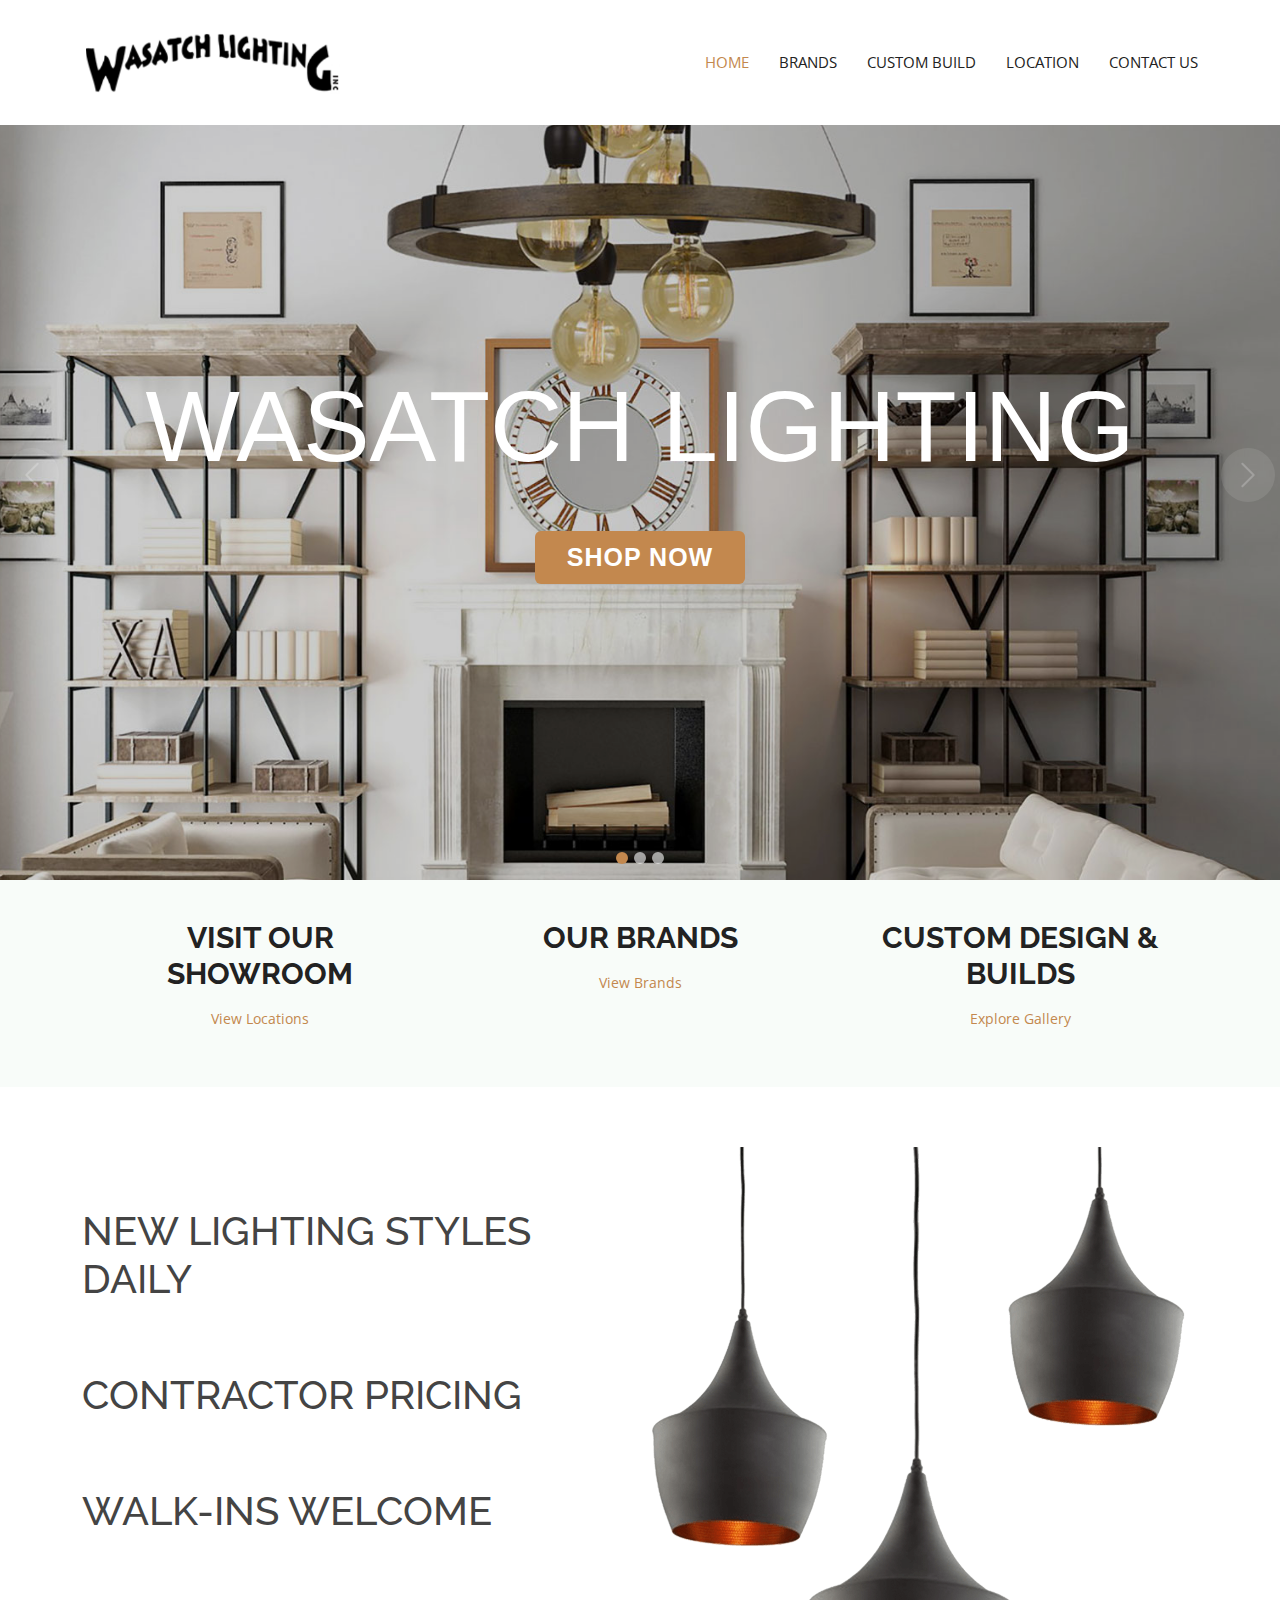
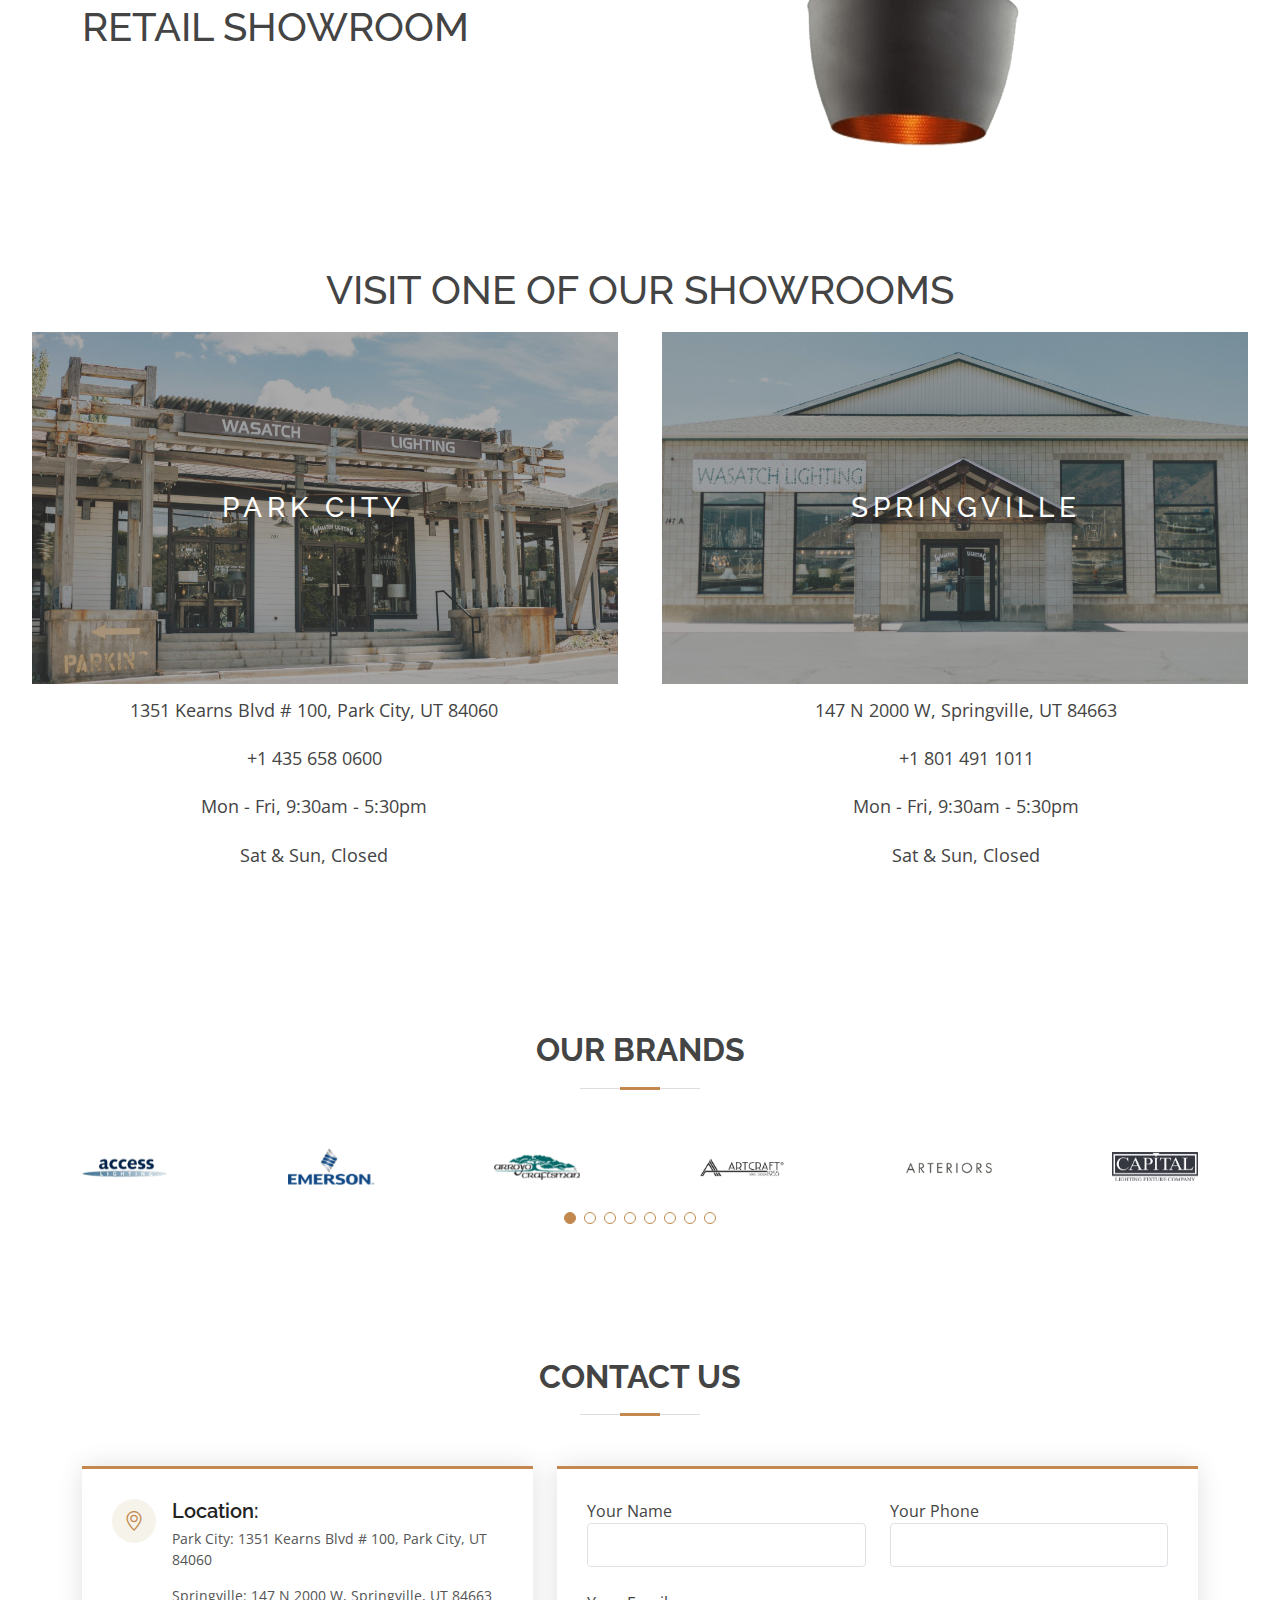
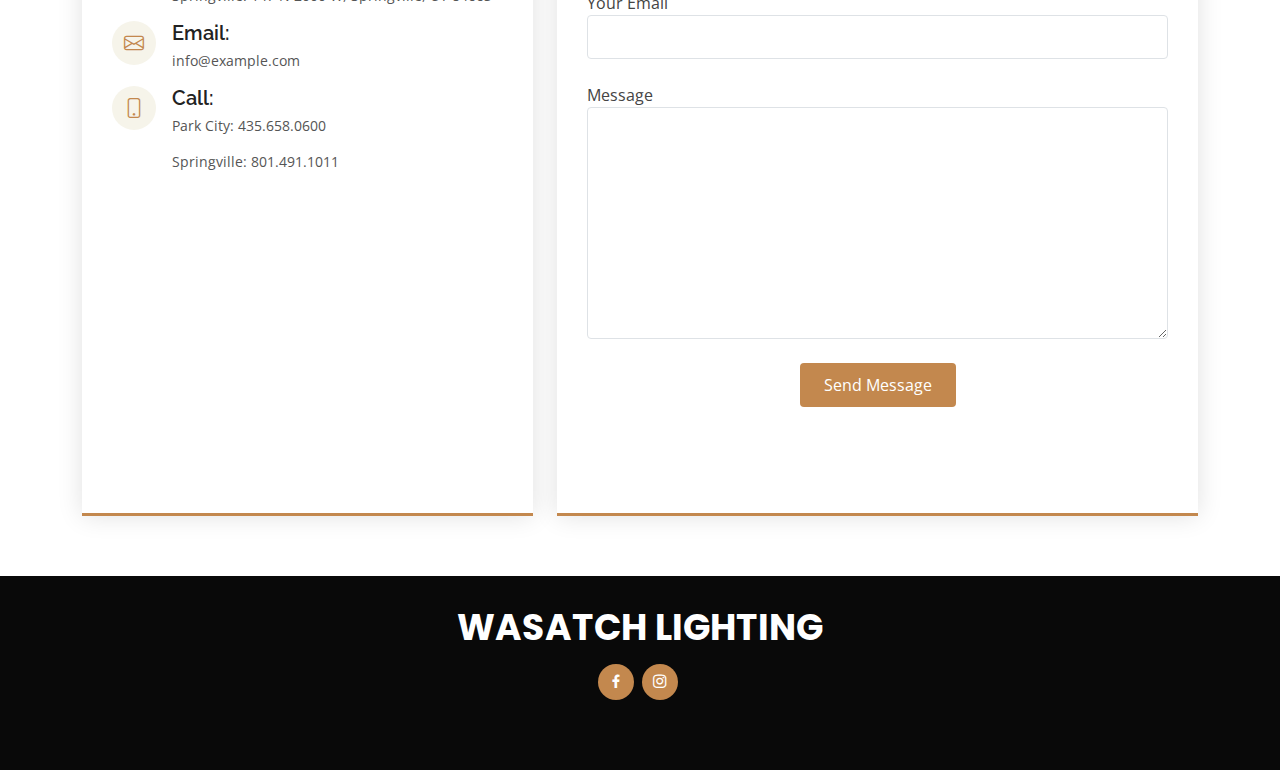
==== commit f68fe327: "init" ====
--- a/index.html
+++ b/index.html
@@ -1,45 +1,55 @@
 <!DOCTYPE html>
 <html lang="en">
-
-<head>
-  <meta charset="utf-8">
-  <meta content="width=device-width, initial-scale=1.0" name="viewport">
-
-  <title>Green Bootstrap Template - Index</title>
-  <meta content="" name="description">
-  <meta content="" name="keywords">
-
-  <!-- Favicons -->
-  <link href="assets/img/favicon.png" rel="icon">
-  <link href="assets/img/apple-touch-icon.png" rel="apple-touch-icon">
-
-  <!-- Google Fonts -->
-  <link href="https://fonts.googleapis.com/css?family=Open+Sans:300,300i,400,400i,600,600i,700,700i|Raleway:300,300i,400,400i,500,500i,600,600i,700,700i|Poppins:300,300i,400,400i,500,500i,600,600i,700,700i" rel="stylesheet">
-
-  <!-- Vendor CSS Files -->
-  <link href="assets/vendor/animate.css/animate.min.css" rel="stylesheet">
-  <link href="assets/vendor/bootstrap/css/bootstrap.min.css" rel="stylesheet">
-  <link href="assets/vendor/bootstrap-icons/bootstrap-icons.css" rel="stylesheet">
-  <link href="assets/vendor/boxicons/css/boxicons.min.css" rel="stylesheet">
-  <link href="assets/vendor/glightbox/css/glightbox.min.css" rel="stylesheet">
-  <link href="assets/vendor/swiper/swiper-bundle.min.css" rel="stylesheet">
-
-  <!-- Template Main CSS File -->
-  <link href="assets/css/style.css" rel="stylesheet">
-
-  <!-- =======================================================
+  <head>
+    <meta charset="utf-8" />
+    <meta content="width=device-width, initial-scale=1.0" name="viewport" />
+
+    <title>Wasatch Lighting</title>
+    <meta content="" name="description" />
+    <meta content="" name="keywords" />
+
+    <!-- Favicons -->
+    <link href="assets/img/favicon.png" rel="icon" />
+    <link href="assets/img/apple-touch-icon.png" rel="apple-touch-icon" />
+
+    <!-- Google Fonts -->
+    <link
+      href="https://fonts.googleapis.com/css?family=Open+Sans:300,300i,400,400i,600,600i,700,700i|Raleway:300,300i,400,400i,500,500i,600,600i,700,700i|Poppins:300,300i,400,400i,500,500i,600,600i,700,700i"
+      rel="stylesheet"
+    />
+
+    <!-- Vendor CSS Files -->
+    <link href="assets/vendor/animate.css/animate.min.css" rel="stylesheet" />
+    <link
+      href="assets/vendor/bootstrap/css/bootstrap.min.css"
+      rel="stylesheet"
+    />
+    <link
+      href="assets/vendor/bootstrap-icons/bootstrap-icons.css"
+      rel="stylesheet"
+    />
+    <link href="assets/vendor/boxicons/css/boxicons.min.css" rel="stylesheet" />
+    <link
+      href="assets/vendor/glightbox/css/glightbox.min.css"
+      rel="stylesheet"
+    />
+    <link href="assets/vendor/swiper/swiper-bundle.min.css" rel="stylesheet" />
+
+    <!-- Template Main CSS File -->
+    <link href="assets/css/style.css" rel="stylesheet" />
+
+    <!-- =======================================================
   * Template Name: Green
   * Template URL: https://bootstrapmade.com/green-free-one-page-bootstrap-template/
   * Updated: Mar 17 2024 with Bootstrap v5.3.3
   * Author: BootstrapMade.com
   * License: https://bootstrapmade.com/license/
   ======================================================== -->
-</head>
-
-<body>
-
-  <!-- ======= Top Bar ======= -->
-  <section id="topbar" class="d-flex align-items-center">
+  </head>
+
+  <body>
+    <!-- ======= Top Bar ======= -->
+    <!-- <section id="topbar" class="d-flex align-items-center">
     <div class="container d-flex justify-content-center justify-content-md-between">
       <div class="contact-info d-flex align-items-center">
         <i class="bi bi-envelope-fill"></i><a href="mailto:contact@example.com">info@example.com</a>
@@ -52,682 +62,1104 @@
         <a href="#" class="linkedin"><i class="bi bi-linkedin"></i></i></a>
       </div>
     </div>
-  </section>
-
-  <!-- ======= Header ======= -->
-  <header id="header" class="d-flex align-items-center">
-    <div class="container d-flex align-items-center">
-
-      <h1 class="logo me-auto"><a href="index.html">Green</a></h1>
-      <!-- Uncomment below if you prefer to use an image logo -->
-      <!-- <a href="index.html" class="logo me-auto"><img src="assets/img/logo.png" alt="" class="img-fluid"></a>-->
-
-      <nav id="navbar" class="navbar">
-        <ul>
-          <li><a class="nav-link scrollto active" href="#hero">Home</a></li>
-          <li><a class="nav-link scrollto" href="#about">About</a></li>
-          <li><a class="nav-link scrollto" href="#services">Services</a></li>
-          <li><a class="nav-link scrollto " href="#portfolio">Portfolio</a></li>
-          <li><a class="nav-link scrollto" href="#team">Team</a></li>
-          <li class="dropdown"><a href="#"><span>Drop Down</span> <i class="bi bi-chevron-down"></i></a>
-            <ul>
-              <li><a href="#">Drop Down 1</a></li>
-              <li class="dropdown"><a href="#"><span>Deep Drop Down</span> <i class="bi bi-chevron-right"></i></a>
-                <ul>
-                  <li><a href="#">Deep Drop Down 1</a></li>
-                  <li><a href="#">Deep Drop Down 2</a></li>
-                  <li><a href="#">Deep Drop Down 3</a></li>
-                  <li><a href="#">Deep Drop Down 4</a></li>
-                  <li><a href="#">Deep Drop Down 5</a></li>
-                </ul>
-              </li>
-              <li><a href="#">Drop Down 2</a></li>
-              <li><a href="#">Drop Down 3</a></li>
-              <li><a href="#">Drop Down 4</a></li>
-            </ul>
-          </li>
-          <li><a class="nav-link scrollto" href="#contact">Contact</a></li>
-          <li><a class="getstarted scrollto" href="#about">Get Started</a></li>
-        </ul>
-        <i class="bi bi-list mobile-nav-toggle"></i>
-      </nav><!-- .navbar -->
-
-    </div>
-  </header><!-- End Header -->
-
-  <!-- ======= Hero Section ======= -->
-  <section id="hero">
-    <div id="heroCarousel" data-bs-interval="5000" class="carousel slide carousel-fade" data-bs-ride="carousel">
-
-      <ol class="carousel-indicators" id="hero-carousel-indicators"></ol>
-
-      <div class="carousel-inner" role="listbox">
-
-        <!-- Slide 1 -->
-        <div class="carousel-item active" style="background-image: url(assets/img/slide/slide-1.jpg)">
-          <div class="carousel-container">
-            <div class="container">
-              <h2 class="animate__animated animate__fadeInDown">Welcome to <span>Green</span></h2>
-              <p class="animate__animated animate__fadeInUp">Ut velit est quam dolor ad a aliquid qui aliquid. Sequi ea ut et est quaerat sequi nihil ut aliquam. Occaecati alias dolorem mollitia ut. Similique ea voluptatem. Esse doloremque accusamus repellendus deleniti vel. Minus et tempore modi architecto.</p>
-              <a href="#about" class="btn-get-started animate__animated animate__fadeInUp scrollto">Read More</a>
-            </div>
-          </div>
-        </div>
-
-        <!-- Slide 2 -->
-        <div class="carousel-item" style="background-image: url(assets/img/slide/slide-2.jpg)">
-          <div class="carousel-container">
-            <div class="container">
-              <h2 class="animate__animated animate__fadeInDown">Lorem Ipsum Dolor</h2>
-              <p class="animate__animated animate__fadeInUp">Ut velit est quam dolor ad a aliquid qui aliquid. Sequi ea ut et est quaerat sequi nihil ut aliquam. Occaecati alias dolorem mollitia ut. Similique ea voluptatem. Esse doloremque accusamus repellendus deleniti vel. Minus et tempore modi architecto.</p>
-              <a href="#about" class="btn-get-started animate__animated animate__fadeInUp scrollto">Read More</a>
-            </div>
-          </div>
-        </div>
-
-        <!-- Slide 3 -->
-        <div class="carousel-item" style="background-image: url(assets/img/slide/slide-3.jpg)">
-          <div class="carousel-container">
-            <div class="container">
-              <h2 class="animate__animated animate__fadeInDown">Sequi ea ut et est quaerat</h2>
-              <p class="animate__animated animate__fadeInUp">Ut velit est quam dolor ad a aliquid qui aliquid. Sequi ea ut et est quaerat sequi nihil ut aliquam. Occaecati alias dolorem mollitia ut. Similique ea voluptatem. Esse doloremque accusamus repellendus deleniti vel. Minus et tempore modi architecto.</p>
-              <a href="#about" class="btn-get-started animate__animated animate__fadeInUp scrollto">Read More</a>
-            </div>
-          </div>
-        </div>
-
+  </section> -->
+
+    <!-- ======= Header ======= -->
+    <header id="header" class="d-flex align-items-center">
+      <div class="container d-flex align-items-center">
+        <!-- <h1 class="logo me-auto"><a href="index.html">Green</a></h1> -->
+        <img
+          class="logo me-auto"
+          href="index.html"
+          src="assets/img/logo.png"
+          alt="logo"
+        />
+        <!-- Uncomment below if you prefer to use an image logo -->
+        <!-- <a href="index.html" class="logo me-auto"><img src="assets/img/logo.png" alt="" class="img-fluid"></a>-->
+
+        <nav id="navbar" class="navbar">
+          <ul>
+            <li><a class="nav-link scrollto active" href="#hero">HOME</a></li>
+            <li><a class="nav-link scrollto" href="#brands">BRANDS</a></li>
+            <li>
+              <a class="nav-link scrollto" href="builds.html">CUSTOM BUILD</a>
+            </li>
+            <li>
+              <a class="nav-link scrollto" href="#location">LOCATION</a>
+            </li>
+            <li><a class="nav-link scrollto" href="#contact">CONTACT US</a></li>
+            <!-- <li>
+              <a class="getstarted scrollto" href="#about">Get Started</a>
+            </li> -->
+          </ul>
+          <i class="bi bi-list mobile-nav-toggle"></i>
+        </nav>
+        <!-- .navbar -->
       </div>
-
-      <a class="carousel-control-prev" href="#heroCarousel" role="button" data-bs-slide="prev">
-        <span class="carousel-control-prev-icon bi bi-chevron-left" aria-hidden="true"></span>
-      </a>
-
-      <a class="carousel-control-next" href="#heroCarousel" role="button" data-bs-slide="next">
-        <span class="carousel-control-next-icon bi bi-chevron-right" aria-hidden="true"></span>
-      </a>
-
-    </div>
-  </section><!-- End Hero -->
-
-  <main id="main">
-
-    <!-- ======= Featured Services Section ======= -->
-    <section id="featured-services" class="featured-services section-bg">
+    </header>
+    <!-- End Header -->
+
+    <!-- ======= Hero Section ======= -->
+    <section id="hero">
+      <div
+        id="heroCarousel"
+        data-bs-interval="5000"
+        class="carousel slide carousel-fade"
+        data-bs-ride="carousel"
+      >
+        <ol class="carousel-indicators" id="hero-carousel-indicators"></ol>
+
+        <div class="carousel-inner" role="listbox">
+          <!-- Slide 1 -->
+          <div
+            class="carousel-item active"
+            style="background-image: url(assets/img/banner.jpg)"
+          >
+            <div class="carousel-container">
+              <div class="container">
+                <h1>Wasatch Lighting</h1>
+                <!-- <p class="animate__animated animate__fadeInUp">
+                  Ut velit est quam dolor ad a aliquid qui aliquid. Sequi ea ut
+                  et est quaerat sequi nihil ut aliquam. Occaecati alias dolorem
+                  mollitia ut. Similique ea voluptatem. Esse doloremque
+                  accusamus repellendus deleniti vel. Minus et tempore modi
+                  architecto.
+                </p> -->
+                <a href="#about" class="btn-get-started">SHOP NOW</a>
+              </div>
+            </div>
+          </div>
+
+          <!-- Slide 2 -->
+          <div
+            class="carousel-item"
+            style="background-image: url(assets/img/banner2.jpg)"
+          >
+            <div class="carousel-container">
+              <div class="container">
+                <h1
+                  style="
+                    font-family: proxima_nova_light, Helvetica, Arial,
+                      Sans-serif;
+                    font-weight: lighter;
+                  "
+                >
+                  Wasatch Lighting
+                </h1>
+                <!-- <p class="animate__animated animate__fadeInUp">
+                  Ut velit est quam dolor ad a aliquid qui aliquid. Sequi ea ut
+                  et est quaerat sequi nihil ut aliquam. Occaecati alias dolorem
+                  mollitia ut. Similique ea voluptatem. Esse doloremque
+                  accusamus repellendus deleniti vel. Minus et tempore modi
+                  architecto.
+                </p> -->
+                <a href="#about" class="btn-get-started">SHOP NOW</a>
+              </div>
+            </div>
+          </div>
+
+          <!-- Slide 3 -->
+          <div
+            class="carousel-item"
+            style="background-image: url(assets/img/banner3.jpg)"
+          >
+            <div class="carousel-container">
+              <div class="container">
+                <h1
+                  style="
+                    font-family: proxima_nova_light, Helvetica, Arial,
+                      Sans-serif;
+                    font-weight: lighter;
+                  "
+                >
+                  Wasatch Lighting
+                </h1>
+                <!-- <p class="animate__animated animate__fadeInUp">
+                  Ut velit est quam dolor ad a aliquid qui aliquid. Sequi ea ut
+                  et est quaerat sequi nihil ut aliquam. Occaecati alias dolorem
+                  mollitia ut. Similique ea voluptatem. Esse doloremque
+                  accusamus repellendus deleniti vel. Minus et tempore modi
+                  architecto.
+                </p> -->
+                <a href="#about" class="btn-get-started">SHOP NOW</a>
+              </div>
+            </div>
+          </div>
+        </div>
+
+        <a
+          class="carousel-control-prev"
+          href="#heroCarousel"
+          role="button"
+          data-bs-slide="prev"
+        >
+          <span
+            class="carousel-control-prev-icon bi bi-chevron-left"
+            aria-hidden="true"
+          ></span>
+        </a>
+
+        <a
+          class="carousel-control-next"
+          href="#heroCarousel"
+          role="button"
+          data-bs-slide="next"
+        >
+          <span
+            class="carousel-control-next-icon bi bi-chevron-right"
+            aria-hidden="true"
+          ></span>
+        </a>
+      </div>
+    </section>
+    <!-- End Hero -->
+
+    <main id="main">
+      <!-- ======= Featured Services Section ======= -->
+      <section id="featured-services" class="featured-services section-bg">
+        <div class="container">
+          <div class="row no-gutters">
+            <div class="col-lg-4 col-md-6">
+              <div class="icon-box">
+                <!-- <div class="icon"><i class="bi bi-laptop"></i></div> -->
+                <h4 class="title"><a href="">VISIT OUR SHOWROOM</a></h4>
+                <p class="description">
+                  <a href="#contact">View Locations</a>
+                </p>
+              </div>
+            </div>
+            <div class="col-lg-4 col-md-6">
+              <div class="icon-box">
+                <!-- <div class="icon"><i class="bi bi-briefcase"></i></div> -->
+                <h4 class="title"><a href="">OUR BRANDS</a></h4>
+                <p class="description">
+                  <a href="#contact">View Brands</a>
+                </p>
+              </div>
+            </div>
+            <div class="col-lg-4 col-md-6">
+              <div class="icon-box">
+                <!-- <div class="icon"><i class="bi bi-calendar4-week"></i></div> -->
+                <h4 class="title"><a href="">CUSTOM DESIGN & BUILDS</a></h4>
+                <p class="description">
+                  <a href="#contact">Explore Gallery</a>
+                </p>
+              </div>
+            </div>
+          </div>
+        </div>
+      </section>
+      <!-- End Featured Services Section -->
+
+      <!-- ======= About Us Section ======= -->
+      <section id="about" class="about">
+        <div class="container">
+          <!-- <div class="section-title">
+            <h2>About Us</h2>
+            <p>
+              Magnam dolores commodi suscipit. Necessitatibus eius consequatur
+              ex aliquid fuga eum quidem. Sit sint consectetur velit. Quisquam
+              quos quisquam cupiditate. Et nemo qui impedit suscipit alias ea.
+              Quia fugiat sit in iste officiis commodi quidem hic quas.
+            </p>
+          </div> -->
+
+          <div class="row">
+            <div class="col-lg-6 order-1 order-lg-2">
+              <img
+                src="assets/img/Pendant-Composite.png"
+                class="img-fluid"
+                alt=""
+              />
+            </div>
+            <div class="col-lg-6 pt-4 pt-lg-0 order-2 order-lg-1 content">
+              <h1 style="padding-top: 1.5em">NEW LIGHTING STYLES DAILY</h1>
+              <h1>CONTRACTOR PRICING</h1>
+              <h1>WALK-INS WELCOME</h1>
+              <h1>RETAIL SHOWROOM</h1>
+              <!--  -->
+            </div>
+          </div>
+        </div>
+      </section>
+      <!-- End About Us Section -->
+
+      <section id="location">
+      <div class="row">
+        <h1 style="text-align: center;">VISIT ONE OF OUR SHOWROOMS</h1>
+        <div class="col-lg-6 order-1 order-lg-2 position-relative">
+          <div class="image-container1">
+            <img src="assets/img/parkcity.jpg" class="img-fluid" alt="" />
+            <div class="image-overlay">
+              <h3>PARK CITY</h3>
+            </div>
+          </div>
+          <div class="addBox">
+            <p>1351 Kearns Blvd # 100, Park City, UT 84060</p>
+            <p>+1 435 658 0600</p>
+            <p>Mon - Fri, 9:30am - 5:30pm</p>
+            <p>Sat & Sun, Closed</p>
+          </div>
+        </div>
+        <div class="col-lg-6 order-1 order-lg-2 position-relative">
+          <div class="image-container2">
+            <img src="assets/img/springville.jpg" class="img-fluid" alt="" />
+            <div class="image-overlay">
+              <h3>SPRINGVILLE</h3>
+            </div>
+          </div>
+          <div class="addBox">
+            <p>147 N 2000 W, Springville, UT 84663</p>
+            <p>+1 801 491 1011</p>
+            <p>Mon - Fri, 9:30am - 5:30pm</p>
+            <p>Sat & Sun, Closed</p>
+          </div>
+        </div>
+      </div>
+</section>
+      <!-- ======= Why Us Section ======= -->
+      <!-- <section id="why-us" class="why-us">
+        <div class="container">
+          <div class="row no-gutters">
+            <div class="col-lg-4 col-md-6 content-item">
+              <span>01</span>
+              <h4>Lorem Ipsum</h4>
+              <p>
+                Ulamco laboris nisi ut aliquip ex ea commodo consequat. Et
+                consectetur ducimus vero placeat
+              </p>
+            </div>
+
+            <div class="col-lg-4 col-md-6 content-item">
+              <span>02</span>
+              <h4>Repellat Nihil</h4>
+              <p>
+                Dolorem est fugiat occaecati voluptate velit esse. Dicta
+                veritatis dolor quod et vel dire leno para dest
+              </p>
+            </div>
+
+            <div class="col-lg-4 col-md-6 content-item">
+              <span>03</span>
+              <h4>Ad ad velit qui</h4>
+              <p>
+                Molestiae officiis omnis illo asperiores. Aut doloribus vitae
+                sunt debitis quo vel nam quis
+              </p>
+            </div>
+
+            <div class="col-lg-4 col-md-6 content-item">
+              <span>04</span>
+              <h4>Repellendus molestiae</h4>
+              <p>
+                Inventore quo sint a sint rerum. Distinctio blanditiis deserunt
+                quod soluta quod nam mider lando casa
+              </p>
+            </div>
+
+            <div class="col-lg-4 col-md-6 content-item">
+              <span>05</span>
+              <h4>Sapiente Magnam</h4>
+              <p>
+                Vitae dolorem in deleniti ipsum omnis tempore voluptatem. Qui
+                possimus est repellendus est quibusdam
+              </p>
+            </div>
+
+            <div class="col-lg-4 col-md-6 content-item">
+              <span>06</span>
+              <h4>Facilis Impedit</h4>
+              <p>
+                Quis eum numquam veniam ea voluptatibus voluptas. Excepturi aut
+                nostrum repudiandae voluptatibus corporis sequi
+              </p>
+            </div>
+          </div>
+        </div>
+      </section> -->
+      <!-- End Why Us Section -->
+
+      <!-- ======= Our Clients Section ======= -->
+      <section id="brands" class="clients">
+        <div class="container">
+          <div class="section-title">
+            <h2>Our Brands</h2>
+            <!-- <p>
+              Magnam dolores commodi suscipit. Necessitatibus eius consequatur
+              ex aliquid fuga eum quidem. Sit sint consectetur velit. Quisquam
+              quos quisquam cupiditate. Et nemo qui impedit suscipit alias ea.
+              Quia fugiat sit in iste officiis commodi quidem hic quas.
+            </p> -->
+          </div>
+
+          <div class="clients-slider swiper">
+            <div class="swiper-wrapper align-items-center">
+              <div class="swiper-slide">
+                <img
+                  src="assets/img/clients/Access-Lighting.png"
+                  class="img-fluid"
+                  alt=""
+                />
+              </div>
+              <div class="swiper-slide">
+                <img
+                  src="assets/img/clients/Emerson.png"
+                  class="img-fluid"
+                  alt=""
+                />
+              </div>
+              <div class="swiper-slide">
+                <img
+                  src="assets/img/clients/ArroyoCraftsman.png"
+                  class="img-fluid"
+                  alt=""
+                />
+              </div>
+              <div class="swiper-slide">
+                <img
+                  src="assets/img/clients/ArtCraftLighting.png"
+                  class="img-fluid"
+                  alt=""
+                />
+              </div>
+              <div class="swiper-slide">
+                <img
+                  src="assets/img/clients/Arteriors.png"
+                  class="img-fluid"
+                  alt=""
+                />
+              </div>
+              <div class="swiper-slide">
+                <img
+                  src="assets/img/clients/CapitalLighting.png"
+                  class="img-fluid"
+                  alt=""
+                />
+              </div>
+              <div class="swiper-slide">
+                <img
+                  src="assets/img/clients/Casablanca.png"
+                  class="img-fluid"
+                  alt=""
+                />
+              </div>
+              <div class="swiper-slide">
+                <img
+                  src="assets/img/clients/corbettlighting.png"
+                  class="img-fluid"
+                  alt=""
+                />
+              </div>
+            </div>
+            <div class="swiper-pagination"></div>
+          </div>
+        </div>
+      </section>
+      <!-- End Our Clients Section -->
+
+      <!-- ======= Services Section ======= -->
+      <!-- <section id="services" class="services">
+        <div class="container">
+          <div class="section-title">
+            <h2>Services</h2>
+            <p>
+              Magnam dolores commodi suscipit. Necessitatibus eius consequatur
+              ex aliquid fuga eum quidem. Sit sint consectetur velit. Quisquam
+              quos quisquam cupiditate. Et nemo qui impedit suscipit alias ea.
+              Quia fugiat sit in iste officiis commodi quidem hic quas.
+            </p>
+          </div>
+
+          <div class="row">
+            <div
+              class="col-lg-4 col-md-6 d-flex align-items-stretch"
+              data-aos="zoom-in"
+              data-aos-delay="100"
+            >
+              <div class="icon-box iconbox-blue">
+                <div class="icon">
+                  <svg
+                    width="100"
+                    height="100"
+                    viewBox="0 0 600 600"
+                    xmlns="http://www.w3.org/2000/svg"
+                  >
+                    <path
+                      stroke="none"
+                      stroke-width="0"
+                      fill="#f5f5f5"
+                      d="M300,521.0016835830174C376.1290562159157,517.8887921683347,466.0731472004068,529.7835943286574,510.70327084640275,468.03025145048787C554.3714126377745,407.6079735673963,508.03601936045806,328.9844924480964,491.2728898941984,256.3432110539036C474.5976632858925,184.082847569629,479.9380746630129,96.60480741107993,416.23090153303,58.64404602377083C348.86323505073057,18.502131276798302,261.93793281208167,40.57373210992963,193.5410806939664,78.93577620505333C130.42746243093433,114.334589627462,98.30271207620316,179.96522072025542,76.75703585869454,249.04625023123273C51.97151888228291,328.5150500222984,13.704378332031375,421.85034740162234,66.52175969318436,486.19268352777647C119.04800174914682,550.1803526380478,217.28368757567262,524.383925680826,300,521.0016835830174"
+                    ></path>
+                  </svg>
+                  <i class="bx bxl-dribbble"></i>
+                </div>
+                <h4><a href="">Lorem Ipsum</a></h4>
+                <p>
+                  Voluptatum deleniti atque corrupti quos dolores et quas
+                  molestias excepturi
+                </p>
+              </div>
+            </div>
+
+            <div
+              class="col-lg-4 col-md-6 d-flex align-items-stretch mt-4 mt-md-0"
+              data-aos="zoom-in"
+              data-aos-delay="200"
+            >
+              <div class="icon-box iconbox-orange">
+                <div class="icon">
+                  <svg
+                    width="100"
+                    height="100"
+                    viewBox="0 0 600 600"
+                    xmlns="http://www.w3.org/2000/svg"
+                  >
+                    <path
+                      stroke="none"
+                      stroke-width="0"
+                      fill="#f5f5f5"
+                      d="M300,582.0697525312426C382.5290701553225,586.8405444964366,449.9789794690241,525.3245884688669,502.5850820975895,461.55621195738473C556.606425686781,396.0723002908107,615.8543463187945,314.28637112970534,586.6730223649479,234.56875336149918C558.9533121215079,158.8439757836574,454.9685369536778,164.00468322053177,381.49747125262974,130.76875717737553C312.15926192815925,99.40240125094834,248.97055460311594,18.661163978235184,179.8680185752513,50.54337015887873C110.5421016452524,82.52863877960104,119.82277516462835,180.83849132639028,109.12597500060166,256.43424936330496C100.08760227029461,320.3096726198365,92.17705696193138,384.0621239912766,124.79988738764834,439.7174275375508C164.83382741302287,508.01625554203684,220.96474134820875,577.5009287672846,300,582.0697525312426"
+                    ></path>
+                  </svg>
+                  <i class="bx bx-file"></i>
+                </div>
+                <h4><a href="">Sed Perspiciatis</a></h4>
+                <p>
+                  Duis aute irure dolor in reprehenderit in voluptate velit esse
+                  cillum dolore
+                </p>
+              </div>
+            </div>
+
+            <div
+              class="col-lg-4 col-md-6 d-flex align-items-stretch mt-4 mt-lg-0"
+              data-aos="zoom-in"
+              data-aos-delay="300"
+            >
+              <div class="icon-box iconbox-pink">
+                <div class="icon">
+                  <svg
+                    width="100"
+                    height="100"
+                    viewBox="0 0 600 600"
+                    xmlns="http://www.w3.org/2000/svg"
+                  >
+                    <path
+                      stroke="none"
+                      stroke-width="0"
+                      fill="#f5f5f5"
+                      d="M300,541.5067337569781C382.14930387511276,545.0595476570109,479.8736841581634,548.3450877840088,526.4010558755058,480.5488172755941C571.5218469581645,414.80211281144784,517.5187510058486,332.0715597781072,496.52539010469104,255.14436215662573C477.37192572678356,184.95920475031193,473.57363656557914,105.61284051026155,413.0603344069578,65.22779650032875C343.27470386102294,18.654635553484475,251.2091493199835,5.337323636656869,175.0934190732945,40.62881213300186C97.87086631185822,76.43348514350839,51.98124368387456,156.15599469081315,36.44837278890362,239.84606092416172C21.716077023791087,319.22268207091537,43.775223500013084,401.1760424656574,96.891909868211,461.97329694683043C147.22146801428983,519.5804099606455,223.5754009179313,538.201503339737,300,541.5067337569781"
+                    ></path>
+                  </svg>
+                  <i class="bx bx-tachometer"></i>
+                </div>
+                <h4><a href="">Magni Dolores</a></h4>
+                <p>
+                  Excepteur sint occaecat cupidatat non proident, sunt in culpa
+                  qui officia
+                </p>
+              </div>
+            </div>
+
+            <div
+              class="col-lg-4 col-md-6 d-flex align-items-stretch mt-4"
+              data-aos="zoom-in"
+              data-aos-delay="100"
+            >
+              <div class="icon-box iconbox-yellow">
+                <div class="icon">
+                  <svg
+                    width="100"
+                    height="100"
+                    viewBox="0 0 600 600"
+                    xmlns="http://www.w3.org/2000/svg"
+                  >
+                    <path
+                      stroke="none"
+                      stroke-width="0"
+                      fill="#f5f5f5"
+                      d="M300,503.46388370962813C374.79870501325706,506.71871716319447,464.8034551963731,527.1746412648533,510.4981551193396,467.86667711651364C555.9287308511215,408.9015244558933,512.6030010748507,327.5744911775523,490.211057578863,256.5855673507754C471.097692560561,195.9906835881958,447.69079081568157,138.11976852964426,395.19560036434837,102.3242989838813C329.3053358748298,57.3949838291264,248.02791733380457,8.279543830951368,175.87071277845988,42.242879143198664C103.41431057327972,76.34704239035025,93.79494320519305,170.9812938413882,81.28167332365135,250.07896920659033C70.17666984294237,320.27484674793965,64.84698225790005,396.69656628748305,111.28512138212992,450.4950937839243C156.20124167950087,502.5303643271138,231.32542653798444,500.4755392045468,300,503.46388370962813"
+                    ></path>
+                  </svg>
+                  <i class="bx bx-layer"></i>
+                </div>
+                <h4><a href="">Nemo Enim</a></h4>
+                <p>
+                  At vero eos et accusamus et iusto odio dignissimos ducimus qui
+                  blanditiis
+                </p>
+              </div>
+            </div>
+
+            <div
+              class="col-lg-4 col-md-6 d-flex align-items-stretch mt-4"
+              data-aos="zoom-in"
+              data-aos-delay="200"
+            >
+              <div class="icon-box iconbox-red">
+                <div class="icon">
+                  <svg
+                    width="100"
+                    height="100"
+                    viewBox="0 0 600 600"
+                    xmlns="http://www.w3.org/2000/svg"
+                  >
+                    <path
+                      stroke="none"
+                      stroke-width="0"
+                      fill="#f5f5f5"
+                      d="M300,532.3542879108572C369.38199826031484,532.3153073249985,429.10787420159085,491.63046689027357,474.5244479745417,439.17860296908856C522.8885846962883,383.3225815378663,569.1668002868075,314.3205725914397,550.7432151929288,242.7694973846089C532.6665558377875,172.5657663291529,456.2379748765914,142.6223662098291,390.3689995646985,112.34683881706744C326.66090330228417,83.06452184765237,258.84405631176094,53.51806209861945,193.32584062364296,78.48882559362697C121.61183558270385,105.82097193414197,62.805066853699245,167.19869350419734,48.57481801355237,242.6138429142374C34.843463184063346,315.3850353017275,76.69343916112496,383.4422959591041,125.22947124332185,439.3748458443577C170.7312796277747,491.8107796887764,230.57421082200815,532.3932930995766,300,532.3542879108572"
+                    ></path>
+                  </svg>
+                  <i class="bx bx-slideshow"></i>
+                </div>
+                <h4><a href="">Dele Cardo</a></h4>
+                <p>
+                  Quis consequatur saepe eligendi voluptatem consequatur dolor
+                  consequuntur
+                </p>
+              </div>
+            </div>
+
+            <div
+              class="col-lg-4 col-md-6 d-flex align-items-stretch mt-4"
+              data-aos="zoom-in"
+              data-aos-delay="300"
+            >
+              <div class="icon-box iconbox-teal">
+                <div class="icon">
+                  <svg
+                    width="100"
+                    height="100"
+                    viewBox="0 0 600 600"
+                    xmlns="http://www.w3.org/2000/svg"
+                  >
+                    <path
+                      stroke="none"
+                      stroke-width="0"
+                      fill="#f5f5f5"
+                      d="M300,566.797414625762C385.7384707136149,576.1784315230908,478.7894351017131,552.8928747891023,531.9192734346935,484.94944893311C584.6109503024035,417.5663521118492,582.489472248146,322.67544863468447,553.9536738515405,242.03673114598146C529.1557734026468,171.96086150256528,465.24506316201064,127.66468636344209,395.9583748389544,100.7403814666027C334.2173773831606,76.7482773500951,269.4350130405921,84.62216499799875,207.1952322260088,107.2889140133804C132.92018162631612,134.33871894543012,41.79353780512637,160.00259165414826,22.644507872594943,236.69541883565114C3.319112789854554,314.0945973066697,72.72355303640163,379.243833228382,124.04198916343866,440.3218312028393C172.9286146004772,498.5055451809895,224.45579914871206,558.5317968840102,300,566.797414625762"
+                    ></path>
+                  </svg>
+                  <i class="bx bx-arch"></i>
+                </div>
+                <h4><a href="">Divera Don</a></h4>
+                <p>
+                  Modi nostrum vel laborum. Porro fugit error sit minus sapiente
+                  sit aspernatur
+                </p>
+              </div>
+            </div>
+          </div>
+        </div>
+      </section> -->
+      <!-- End Services Section -->
+
+      <!-- ======= Cta Section ======= -->
+      <!-- <section id="cta" class="cta">
+        <div class="container">
+          <div class="row">
+            <div class="col-lg-9 text-center text-lg-start">
+              <h3>Call To Action</h3>
+              <p>
+                Duis aute irure dolor in reprehenderit in voluptate velit esse
+                cillum dolore eu fugiat nulla pariatur. Excepteur sint occaecat
+                cupidatat non proident, sunt in culpa qui officia deserunt
+                mollit anim id est laborum.
+              </p>
+            </div>
+            <div class="col-lg-3 cta-btn-container text-center">
+              <a class="cta-btn align-middle" href="#">Call To Action</a>
+            </div>
+          </div>
+        </div>
+      </section> -->
+      <!-- End Cta Section -->
+
+      <!-- ======= Portfolio Section ======= -->
+      <!-- <section id="portfolio" class="portfolio">
+        <div class="container">
+          <div class="section-title">
+            <h2>Portfolio</h2>
+            <p>
+              Magnam dolores commodi suscipit. Necessitatibus eius consequatur
+              ex aliquid fuga eum quidem. Sit sint consectetur velit. Quisquam
+              quos quisquam cupiditate. Et nemo qui impedit suscipit alias ea.
+              Quia fugiat sit in iste officiis commodi quidem hic quas.
+            </p>
+          </div>
+
+          <div class="row">
+            <div class="col-lg-12 d-flex justify-content-center">
+              <ul id="portfolio-flters">
+                <li data-filter="*" class="filter-active">All</li>
+                <li data-filter=".filter-app">App</li>
+                <li data-filter=".filter-card">Card</li>
+                <li data-filter=".filter-web">Web</li>
+              </ul>
+            </div>
+          </div>
+
+          <div class="row portfolio-container">
+            <div class="col-lg-4 col-md-6 portfolio-item filter-app">
+              <div class="portfolio-wrap">
+                <img
+                  src="assets/img/portfolio/portfolio-1.jpg"
+                  class="img-fluid"
+                  alt=""
+                />
+                <div class="portfolio-info">
+                  <h4>App 1</h4>
+                  <p>App</p>
+                  <div class="portfolio-links">
+                    <a
+                      href="assets/img/portfolio/portfolio-1.jpg"
+                      data-gallery="portfolioGallery"
+                      class="portfolio-lightbox"
+                      title="App 1"
+                      ><i class="bx bx-plus"></i
+                    ></a>
+                    <a href="portfolio-details.html" title="More Details"
+                      ><i class="bx bx-link"></i
+                    ></a>
+                  </div>
+                </div>
+              </div>
+            </div>
+
+            <div class="col-lg-4 col-md-6 portfolio-item filter-web">
+              <div class="portfolio-wrap">
+                <img
+                  src="assets/img/portfolio/portfolio-2.jpg"
+                  class="img-fluid"
+                  alt=""
+                />
+                <div class="portfolio-info">
+                  <h4>Web 3</h4>
+                  <p>Web</p>
+                  <div class="portfolio-links">
+                    <a
+                      href="assets/img/portfolio/portfolio-2.jpg"
+                      data-gallery="portfolioGallery"
+                      class="portfolio-lightbox"
+                      title="Web 3"
+                      ><i class="bx bx-plus"></i
+                    ></a>
+                    <a href="portfolio-details.html" title="More Details"
+                      ><i class="bx bx-link"></i
+                    ></a>
+                  </div>
+                </div>
+              </div>
+            </div>
+
+            <div class="col-lg-4 col-md-6 portfolio-item filter-app">
+              <div class="portfolio-wrap">
+                <img
+                  src="assets/img/portfolio/portfolio-3.jpg"
+                  class="img-fluid"
+                  alt=""
+                />
+                <div class="portfolio-info">
+                  <h4>App 2</h4>
+                  <p>App</p>
+                  <div class="portfolio-links">
+                    <a
+                      href="assets/img/portfolio/portfolio-3.jpg"
+                      data-gallery="portfolioGallery"
+                      class="portfolio-lightbox"
+                      title="App 2"
+                      ><i class="bx bx-plus"></i
+                    ></a>
+                    <a href="portfolio-details.html" title="More Details"
+                      ><i class="bx bx-link"></i
+                    ></a>
+                  </div>
+                </div>
+              </div>
+            </div>
+
+            <div class="col-lg-4 col-md-6 portfolio-item filter-card">
+              <div class="portfolio-wrap">
+                <img
+                  src="assets/img/portfolio/portfolio-4.jpg"
+                  class="img-fluid"
+                  alt=""
+                />
+                <div class="portfolio-info">
+                  <h4>Card 2</h4>
+                  <p>Card</p>
+                  <div class="portfolio-links">
+                    <a
+                      href="assets/img/portfolio/portfolio-4.jpg"
+                      data-gallery="portfolioGallery"
+                      class="portfolio-lightbox"
+                      title="Card 2"
+                      ><i class="bx bx-plus"></i
+                    ></a>
+                    <a href="portfolio-details.html" title="More Details"
+                      ><i class="bx bx-link"></i
+                    ></a>
+                  </div>
+                </div>
+              </div>
+            </div>
+
+            <div class="col-lg-4 col-md-6 portfolio-item filter-web">
+              <div class="portfolio-wrap">
+                <img
+                  src="assets/img/portfolio/portfolio-5.jpg"
+                  class="img-fluid"
+                  alt=""
+                />
+                <div class="portfolio-info">
+                  <h4>Web 2</h4>
+                  <p>Web</p>
+                  <div class="portfolio-links">
+                    <a
+                      href="assets/img/portfolio/portfolio-5.jpg"
+                      data-gallery="portfolioGallery"
+                      class="portfolio-lightbox"
+                      title="Web 2"
+                      ><i class="bx bx-plus"></i
+                    ></a>
+                    <a href="portfolio-details.html" title="More Details"
+                      ><i class="bx bx-link"></i
+                    ></a>
+                  </div>
+                </div>
+              </div>
+            </div>
+
+            <div class="col-lg-4 col-md-6 portfolio-item filter-app">
+              <div class="portfolio-wrap">
+                <img
+                  src="assets/img/portfolio/portfolio-6.jpg"
+                  class="img-fluid"
+                  alt=""
+                />
+                <div class="portfolio-info">
+                  <h4>App 3</h4>
+                  <p>App</p>
+                  <div class="portfolio-links">
+                    <a
+                      href="assets/img/portfolio/portfolio-6.jpg"
+                      data-gallery="portfolioGallery"
+                      class="portfolio-lightbox"
+                      title="App 3"
+                      ><i class="bx bx-plus"></i
+                    ></a>
+                    <a href="portfolio-details.html" title="More Details"
+                      ><i class="bx bx-link"></i
+                    ></a>
+                  </div>
+                </div>
+              </div>
+            </div>
+
+            <div class="col-lg-4 col-md-6 portfolio-item filter-card">
+              <div class="portfolio-wrap">
+                <img
+                  src="assets/img/portfolio/portfolio-7.jpg"
+                  class="img-fluid"
+                  alt=""
+                />
+                <div class="portfolio-info">
+                  <h4>Card 1</h4>
+                  <p>Card</p>
+                  <div class="portfolio-links">
+                    <a
+                      href="assets/img/portfolio/portfolio-7.jpg"
+                      data-gallery="portfolioGallery"
+                      class="portfolio-lightbox"
+                      title="Card 1"
+                      ><i class="bx bx-plus"></i
+                    ></a>
+                    <a href="portfolio-details.html" title="More Details"
+                      ><i class="bx bx-link"></i
+                    ></a>
+                  </div>
+                </div>
+              </div>
+            </div>
+
+            <div class="col-lg-4 col-md-6 portfolio-item filter-card">
+              <div class="portfolio-wrap">
+                <img
+                  src="assets/img/portfolio/portfolio-8.jpg"
+                  class="img-fluid"
+                  alt=""
+                />
+                <div class="portfolio-info">
+                  <h4>Card 3</h4>
+                  <p>Card</p>
+                  <div class="portfolio-links">
+                    <a
+                      href="assets/img/portfolio/portfolio-8.jpg"
+                      data-gallery="portfolioGallery"
+                      class="portfolio-lightbox"
+                      title="Card 3"
+                      ><i class="bx bx-plus"></i
+                    ></a>
+                    <a href="portfolio-details.html" title="More Details"
+                      ><i class="bx bx-link"></i
+                    ></a>
+                  </div>
+                </div>
+              </div>
+            </div>
+
+            <div class="col-lg-4 col-md-6 portfolio-item filter-web">
+              <div class="portfolio-wrap">
+                <img
+                  src="assets/img/portfolio/portfolio-9.jpg"
+                  class="img-fluid"
+                  alt=""
+                />
+                <div class="portfolio-info">
+                  <h4>Web 3</h4>
+                  <p>Web</p>
+                  <div class="portfolio-links">
+                    <a
+                      href="assets/img/portfolio/portfolio-9.jpg"
+                      data-gallery="portfolioGallery"
+                      class="portfolio-lightbox"
+                      title="Web 3"
+                      ><i class="bx bx-plus"></i
+                    ></a>
+                    <a href="portfolio-details.html" title="More Details"
+                      ><i class="bx bx-link"></i
+                    ></a>
+                  </div>
+                </div>
+              </div>
+            </div>
+          </div>
+        </div>
+      </section> -->
+      <!-- End Portfolio Section -->
+
+      <!-- ======= Team Section ======= -->
+      <!-- <section id="team" class="team section-bg">
+        <div class="container">
+          <div class="section-title">
+            <h2>Team</h2>
+            <p>
+              Magnam dolores commodi suscipit. Necessitatibus eius consequatur
+              ex aliquid fuga eum quidem. Sit sint consectetur velit. Quisquam
+              quos quisquam cupiditate. Et nemo qui impedit suscipit alias ea.
+              Quia fugiat sit in iste officiis commodi quidem hic quas.
+            </p>
+          </div>
+
+          <div class="row">
+            <div class="col-lg-4 col-md-6 d-flex align-items-stretch">
+              <div class="member">
+                <img src="assets/img/team/team-1.jpg" alt="" />
+                <h4>Walter White</h4>
+                <span>Chief Executive Officer</span>
+                <p>
+                  Magni qui quod omnis unde et eos fuga et exercitationem. Odio
+                  veritatis perspiciatis quaerat qui aut aut aut
+                </p>
+                <div class="social">
+                  <a href=""><i class="bi bi-twitter"></i></a>
+                  <a href=""><i class="bi bi-facebook"></i></a>
+                  <a href=""><i class="bi bi-instagram"></i></a>
+                  <a href=""><i class="bi bi-linkedin"></i></a>
+                </div>
+              </div>
+            </div>
+
+            <div class="col-lg-4 col-md-6 d-flex align-items-stretch">
+              <div class="member">
+                <img src="assets/img/team/team-2.jpg" alt="" />
+                <h4>Sarah Jhinson</h4>
+                <span>Product Manager</span>
+                <p>
+                  Repellat fugiat adipisci nemo illum nesciunt voluptas
+                  repellendus. In architecto rerum rerum temporibus
+                </p>
+                <div class="social">
+                  <a href=""><i class="bi bi-twitter"></i></a>
+                  <a href=""><i class="bi bi-facebook"></i></a>
+                  <a href=""><i class="bi bi-instagram"></i></a>
+                  <a href=""><i class="bi bi-linkedin"></i></a>
+                </div>
+              </div>
+            </div>
+
+            <div class="col-lg-4 col-md-6 d-flex align-items-stretch">
+              <div class="member">
+                <img src="assets/img/team/team-3.jpg" alt="" />
+                <h4>William Anderson</h4>
+                <span>CTO</span>
+                <p>
+                  Voluptas necessitatibus occaecati quia. Earum totam
+                  consequuntur qui porro et laborum toro des clara
+                </p>
+                <div class="social">
+                  <a href=""><i class="bi bi-twitter"></i></a>
+                  <a href=""><i class="bi bi-facebook"></i></a>
+                  <a href=""><i class="bi bi-instagram"></i></a>
+                  <a href=""><i class="bi bi-linkedin"></i></a>
+                </div>
+              </div>
+            </div>
+          </div>
+        </div>
+      </section> -->
+      <!-- End Team Section -->
+
+      <!-- ======= Contact Section ======= -->
+      <section id="contact" class="contact">
+        <div class="container">
+          <div class="section-title">
+            <h2>CONTACT US</h2>
+            <!-- <p>
+              Magnam dolores commodi suscipit. Necessitatibus eius consequatur
+              ex aliquid fuga eum quidem. Sit sint consectetur velit. Quisquam
+              quos quisquam cupiditate. Et nemo qui impedit suscipit alias ea.
+              Quia fugiat sit in iste officiis commodi quidem hic quas.
+            </p> -->
+          </div>
+
+          <div class="row">
+            <div class="col-lg-5 d-flex align-items-stretch">
+              <div class="info">
+                <div class="address">
+                  <i class="bi bi-geo-alt"></i>
+                  <h4>Location:</h4>
+                  <p>Park City: <span>1351 Kearns Blvd # 100, Park City, UT 84060</span></p>
+                  <p>Springville: <span>147 N 2000 W, Springville, UT 84663</span></p>
+                </div>
+
+                <div class="email">
+                  <i class="bi bi-envelope"></i>
+                  <h4>Email:</h4>
+                  <p>info@example.com</p>
+                </div>
+
+                <div class="phone">
+                  <i class="bi bi-phone"></i>
+                  <h4>Call:</h4>
+                  <p>Park City: <span>435.658.0600</span></p>
+                  <p>Springville: <span>801.491.1011</span></p>
+                </div>
+
+                <iframe
+                  src="https://www.google.com/maps/embed?pb=!1m14!1m8!1m3!1d12097.433213460943!2d-74.0062269!3d40.7101282!3m2!1i1024!2i768!4f13.1!3m3!1m2!1s0x0%3A0xb89d1fe6bc499443!2sDowntown+Conference+Center!5e0!3m2!1smk!2sbg!4v1539943755621"
+                  frameborder="0"
+                  style="border: 0; width: 100%; height: 290px"
+                  allowfullscreen
+                ></iframe>
+              </div>
+            </div>
+
+            <div class="col-lg-7 mt-5 mt-lg-0 d-flex align-items-stretch">
+              <form
+                action="forms/contact.php"
+                method="post"
+                role="form"
+                class="php-email-form"
+              >
+                <div class="row">
+                  <div class="form-group col-md-6">
+                    <label for="name">Your Name</label>
+                    <input
+                      type="text"
+                      name="name"
+                      class="form-control"
+                      id="name"
+                      required
+                    />
+                  </div>
+                  <div class="form-group col-md-6 mt-3 mt-md-0">
+                    <label for="name">Your Phone</label>
+                    <input
+                      type="phone"
+                      class="form-control"
+                      name="phone"
+                      id="phone"
+                      required
+                    />
+                  </div>
+                </div>
+                <div class="form-group mt-3">
+                  <label for="name">Your Email</label>
+                  <input
+                    type="email"
+                    class="form-control"
+                    name="email"
+                    id="email"
+                    required
+                  />
+                </div>
+                <div class="form-group mt-3">
+                  <label for="name">Message</label>
+                  <textarea
+                    class="form-control"
+                    name="message"
+                    rows="10"
+                    required
+                  ></textarea>
+                </div>
+                <div class="my-3">
+                  <div class="loading">Loading</div>
+                  <div class="error-message"></div>
+                  <div class="sent-message">
+                    Your message has been sent. Thank you!
+                  </div>
+                </div>
+                <div class="text-center">
+                  <button type="submit">Send Message</button>
+                </div>
+              </form>
+            </div>
+          </div>
+        </div>
+      </section>
+      <!-- End Contact Section -->
+    </main>
+    <!-- End #main -->
+
+    <!-- ======= Footer ======= -->
+    <footer id="footer">
       <div class="container">
-
-        <div class="row no-gutters">
-          <div class="col-lg-4 col-md-6">
-            <div class="icon-box">
-              <div class="icon"><i class="bi bi-laptop"></i></div>
-              <h4 class="title"><a href="">Lorem Ipsum</a></h4>
-              <p class="description">Voluptatum deleniti atque corrupti quos dolores et quas molestias excepturi sint occaecati cupiditate non provident</p>
-            </div>
-          </div>
-          <div class="col-lg-4 col-md-6">
-            <div class="icon-box">
-              <div class="icon"><i class="bi bi-briefcase"></i></div>
-              <h4 class="title"><a href="">Dolor Sitema</a></h4>
-              <p class="description">Minim veniam, quis nostrud exercitation ullamco laboris nisi ut aliquip ex ea commodo consequat tarad limino ata</p>
-            </div>
-          </div>
-          <div class="col-lg-4 col-md-6">
-            <div class="icon-box">
-              <div class="icon"><i class="bi bi-calendar4-week"></i></div>
-              <h4 class="title"><a href="">Sed ut perspiciatis</a></h4>
-              <p class="description">Duis aute irure dolor in reprehenderit in voluptate velit esse cillum dolore eu fugiat nulla pariatur trade stravi</p>
-            </div>
-          </div>
-        </div>
-
+        <h3>WASATCH LIGHTING</h3>
+        <!-- <p>
+          Et aut eum quis fuga eos sunt ipsa nihil. Labore corporis magni
+          eligendi fuga maxime saepe commodi placeat.
+        </p> -->
+        <div class="social-links">
+          <!-- <a href="#" class="twitter"><i class="bx bxl-twitter"></i></a> -->
+          <a href="https://www.facebook.com/wasatchlighting/" class="facebook"><i class="bx bxl-facebook"></i></a>
+          <a href="https://www.instagram.com/wasatchlighting/" class="instagram"><i class="bx bxl-instagram"></i></a>
+          <!-- <a href="#" class="google-plus"><i class="bx bxl-skype"></i></a>
+          <a href="#" class="linkedin"><i class="bx bxl-linkedin"></i></a> -->
+        </div>
+        <!-- <div class="copyright">
+          &copy; Copyright <strong><span>Green</span></strong
+          >. All Rights Reserved
+        </div> -->
       </div>
-    </section><!-- End Featured Services Section -->
-
-    <!-- ======= About Us Section ======= -->
-    <section id="about" class="about">
-      <div class="container">
-
-        <div class="section-title">
-          <h2>About Us</h2>
-          <p>Magnam dolores commodi suscipit. Necessitatibus eius consequatur ex aliquid fuga eum quidem. Sit sint consectetur velit. Quisquam quos quisquam cupiditate. Et nemo qui impedit suscipit alias ea. Quia fugiat sit in iste officiis commodi quidem hic quas.</p>
-        </div>
-
-        <div class="row">
-          <div class="col-lg-6 order-1 order-lg-2">
-            <img src="assets/img/about.jpg" class="img-fluid" alt="">
-          </div>
-          <div class="col-lg-6 pt-4 pt-lg-0 order-2 order-lg-1 content">
-            <h3>Voluptatem dignissimos provident quasi corporis voluptates sit assumenda.</h3>
-            <p class="fst-italic">
-              Lorem ipsum dolor sit amet, consectetur adipiscing elit, sed do eiusmod tempor incididunt ut labore et dolore
-              magna aliqua.
-            </p>
-            <ul>
-              <li><i class="bi bi-check-circled"></i> Ullamco laboris nisi ut aliquip ex ea commodo consequat.</li>
-              <li><i class="bi bi-check-circled"></i> Duis aute irure dolor in reprehenderit in voluptate velit.</li>
-              <li><i class="bi bi-check-circled"></i> Ullamco laboris nisi ut aliquip ex ea commodo consequat. Duis aute irure dolor in reprehenderit in voluptate trideta storacalaperda mastiro dolore eu fugiat nulla pariatur.</li>
-            </ul>
-            <p>
-              Ullamco laboris nisi ut aliquip ex ea commodo consequat. Duis aute irure dolor in reprehenderit in voluptate
-              velit esse cillum dolore eu fugiat nulla pariatur. Excepteur sint occaecat cupidatat non proident, sunt in
-              culpa qui officia deserunt mollit anim id est laborum
-            </p>
-          </div>
-        </div>
-
-      </div>
-    </section><!-- End About Us Section -->
-
-    <!-- ======= Why Us Section ======= -->
-    <section id="why-us" class="why-us">
-      <div class="container">
-
-        <div class="row no-gutters">
-
-          <div class="col-lg-4 col-md-6 content-item">
-            <span>01</span>
-            <h4>Lorem Ipsum</h4>
-            <p>Ulamco laboris nisi ut aliquip ex ea commodo consequat. Et consectetur ducimus vero placeat</p>
-          </div>
-
-          <div class="col-lg-4 col-md-6 content-item">
-            <span>02</span>
-            <h4>Repellat Nihil</h4>
-            <p>Dolorem est fugiat occaecati voluptate velit esse. Dicta veritatis dolor quod et vel dire leno para dest</p>
-          </div>
-
-          <div class="col-lg-4 col-md-6 content-item">
-            <span>03</span>
-            <h4> Ad ad velit qui</h4>
-            <p>Molestiae officiis omnis illo asperiores. Aut doloribus vitae sunt debitis quo vel nam quis</p>
-          </div>
-
-          <div class="col-lg-4 col-md-6 content-item">
-            <span>04</span>
-            <h4>Repellendus molestiae</h4>
-            <p>Inventore quo sint a sint rerum. Distinctio blanditiis deserunt quod soluta quod nam mider lando casa</p>
-          </div>
-
-          <div class="col-lg-4 col-md-6 content-item">
-            <span>05</span>
-            <h4>Sapiente Magnam</h4>
-            <p>Vitae dolorem in deleniti ipsum omnis tempore voluptatem. Qui possimus est repellendus est quibusdam</p>
-          </div>
-
-          <div class="col-lg-4 col-md-6 content-item">
-            <span>06</span>
-            <h4>Facilis Impedit</h4>
-            <p>Quis eum numquam veniam ea voluptatibus voluptas. Excepturi aut nostrum repudiandae voluptatibus corporis sequi</p>
-          </div>
-
-        </div>
-
-      </div>
-    </section><!-- End Why Us Section -->
-
-    <!-- ======= Our Clients Section ======= -->
-    <section id="clients" class="clients">
-      <div class="container">
-
-        <div class="section-title">
-          <h2>Our Clients</h2>
-          <p>Magnam dolores commodi suscipit. Necessitatibus eius consequatur ex aliquid fuga eum quidem. Sit sint consectetur velit. Quisquam quos quisquam cupiditate. Et nemo qui impedit suscipit alias ea. Quia fugiat sit in iste officiis commodi quidem hic quas.</p>
-        </div>
-
-        <div class="clients-slider swiper">
-          <div class="swiper-wrapper align-items-center">
-            <div class="swiper-slide"><img src="assets/img/clients/client-1.png" class="img-fluid" alt=""></div>
-            <div class="swiper-slide"><img src="assets/img/clients/client-2.png" class="img-fluid" alt=""></div>
-            <div class="swiper-slide"><img src="assets/img/clients/client-3.png" class="img-fluid" alt=""></div>
-            <div class="swiper-slide"><img src="assets/img/clients/client-4.png" class="img-fluid" alt=""></div>
-            <div class="swiper-slide"><img src="assets/img/clients/client-5.png" class="img-fluid" alt=""></div>
-            <div class="swiper-slide"><img src="assets/img/clients/client-6.png" class="img-fluid" alt=""></div>
-            <div class="swiper-slide"><img src="assets/img/clients/client-7.png" class="img-fluid" alt=""></div>
-            <div class="swiper-slide"><img src="assets/img/clients/client-8.png" class="img-fluid" alt=""></div>
-          </div>
-          <div class="swiper-pagination"></div>
-        </div>
-
-      </div>
-    </section><!-- End Our Clients Section -->
-
-    <!-- ======= Services Section ======= -->
-    <section id="services" class="services">
-      <div class="container">
-
-        <div class="section-title">
-          <h2>Services</h2>
-          <p>Magnam dolores commodi suscipit. Necessitatibus eius consequatur ex aliquid fuga eum quidem. Sit sint consectetur velit. Quisquam quos quisquam cupiditate. Et nemo qui impedit suscipit alias ea. Quia fugiat sit in iste officiis commodi quidem hic quas.</p>
-        </div>
-
-        <div class="row">
-          <div class="col-lg-4 col-md-6 d-flex align-items-stretch" data-aos="zoom-in" data-aos-delay="100">
-            <div class="icon-box iconbox-blue">
-              <div class="icon">
-                <svg width="100" height="100" viewBox="0 0 600 600" xmlns="http://www.w3.org/2000/svg">
-                  <path stroke="none" stroke-width="0" fill="#f5f5f5" d="M300,521.0016835830174C376.1290562159157,517.8887921683347,466.0731472004068,529.7835943286574,510.70327084640275,468.03025145048787C554.3714126377745,407.6079735673963,508.03601936045806,328.9844924480964,491.2728898941984,256.3432110539036C474.5976632858925,184.082847569629,479.9380746630129,96.60480741107993,416.23090153303,58.64404602377083C348.86323505073057,18.502131276798302,261.93793281208167,40.57373210992963,193.5410806939664,78.93577620505333C130.42746243093433,114.334589627462,98.30271207620316,179.96522072025542,76.75703585869454,249.04625023123273C51.97151888228291,328.5150500222984,13.704378332031375,421.85034740162234,66.52175969318436,486.19268352777647C119.04800174914682,550.1803526380478,217.28368757567262,524.383925680826,300,521.0016835830174"></path>
-                </svg>
-                <i class="bx bxl-dribbble"></i>
-              </div>
-              <h4><a href="">Lorem Ipsum</a></h4>
-              <p>Voluptatum deleniti atque corrupti quos dolores et quas molestias excepturi</p>
-            </div>
-          </div>
-
-          <div class="col-lg-4 col-md-6 d-flex align-items-stretch mt-4 mt-md-0" data-aos="zoom-in" data-aos-delay="200">
-            <div class="icon-box iconbox-orange ">
-              <div class="icon">
-                <svg width="100" height="100" viewBox="0 0 600 600" xmlns="http://www.w3.org/2000/svg">
-                  <path stroke="none" stroke-width="0" fill="#f5f5f5" d="M300,582.0697525312426C382.5290701553225,586.8405444964366,449.9789794690241,525.3245884688669,502.5850820975895,461.55621195738473C556.606425686781,396.0723002908107,615.8543463187945,314.28637112970534,586.6730223649479,234.56875336149918C558.9533121215079,158.8439757836574,454.9685369536778,164.00468322053177,381.49747125262974,130.76875717737553C312.15926192815925,99.40240125094834,248.97055460311594,18.661163978235184,179.8680185752513,50.54337015887873C110.5421016452524,82.52863877960104,119.82277516462835,180.83849132639028,109.12597500060166,256.43424936330496C100.08760227029461,320.3096726198365,92.17705696193138,384.0621239912766,124.79988738764834,439.7174275375508C164.83382741302287,508.01625554203684,220.96474134820875,577.5009287672846,300,582.0697525312426"></path>
-                </svg>
-                <i class="bx bx-file"></i>
-              </div>
-              <h4><a href="">Sed Perspiciatis</a></h4>
-              <p>Duis aute irure dolor in reprehenderit in voluptate velit esse cillum dolore</p>
-            </div>
-          </div>
-
-          <div class="col-lg-4 col-md-6 d-flex align-items-stretch mt-4 mt-lg-0" data-aos="zoom-in" data-aos-delay="300">
-            <div class="icon-box iconbox-pink">
-              <div class="icon">
-                <svg width="100" height="100" viewBox="0 0 600 600" xmlns="http://www.w3.org/2000/svg">
-                  <path stroke="none" stroke-width="0" fill="#f5f5f5" d="M300,541.5067337569781C382.14930387511276,545.0595476570109,479.8736841581634,548.3450877840088,526.4010558755058,480.5488172755941C571.5218469581645,414.80211281144784,517.5187510058486,332.0715597781072,496.52539010469104,255.14436215662573C477.37192572678356,184.95920475031193,473.57363656557914,105.61284051026155,413.0603344069578,65.22779650032875C343.27470386102294,18.654635553484475,251.2091493199835,5.337323636656869,175.0934190732945,40.62881213300186C97.87086631185822,76.43348514350839,51.98124368387456,156.15599469081315,36.44837278890362,239.84606092416172C21.716077023791087,319.22268207091537,43.775223500013084,401.1760424656574,96.891909868211,461.97329694683043C147.22146801428983,519.5804099606455,223.5754009179313,538.201503339737,300,541.5067337569781"></path>
-                </svg>
-                <i class="bx bx-tachometer"></i>
-              </div>
-              <h4><a href="">Magni Dolores</a></h4>
-              <p>Excepteur sint occaecat cupidatat non proident, sunt in culpa qui officia</p>
-            </div>
-          </div>
-
-          <div class="col-lg-4 col-md-6 d-flex align-items-stretch mt-4" data-aos="zoom-in" data-aos-delay="100">
-            <div class="icon-box iconbox-yellow">
-              <div class="icon">
-                <svg width="100" height="100" viewBox="0 0 600 600" xmlns="http://www.w3.org/2000/svg">
-                  <path stroke="none" stroke-width="0" fill="#f5f5f5" d="M300,503.46388370962813C374.79870501325706,506.71871716319447,464.8034551963731,527.1746412648533,510.4981551193396,467.86667711651364C555.9287308511215,408.9015244558933,512.6030010748507,327.5744911775523,490.211057578863,256.5855673507754C471.097692560561,195.9906835881958,447.69079081568157,138.11976852964426,395.19560036434837,102.3242989838813C329.3053358748298,57.3949838291264,248.02791733380457,8.279543830951368,175.87071277845988,42.242879143198664C103.41431057327972,76.34704239035025,93.79494320519305,170.9812938413882,81.28167332365135,250.07896920659033C70.17666984294237,320.27484674793965,64.84698225790005,396.69656628748305,111.28512138212992,450.4950937839243C156.20124167950087,502.5303643271138,231.32542653798444,500.4755392045468,300,503.46388370962813"></path>
-                </svg>
-                <i class="bx bx-layer"></i>
-              </div>
-              <h4><a href="">Nemo Enim</a></h4>
-              <p>At vero eos et accusamus et iusto odio dignissimos ducimus qui blanditiis</p>
-            </div>
-          </div>
-
-          <div class="col-lg-4 col-md-6 d-flex align-items-stretch mt-4" data-aos="zoom-in" data-aos-delay="200">
-            <div class="icon-box iconbox-red">
-              <div class="icon">
-                <svg width="100" height="100" viewBox="0 0 600 600" xmlns="http://www.w3.org/2000/svg">
-                  <path stroke="none" stroke-width="0" fill="#f5f5f5" d="M300,532.3542879108572C369.38199826031484,532.3153073249985,429.10787420159085,491.63046689027357,474.5244479745417,439.17860296908856C522.8885846962883,383.3225815378663,569.1668002868075,314.3205725914397,550.7432151929288,242.7694973846089C532.6665558377875,172.5657663291529,456.2379748765914,142.6223662098291,390.3689995646985,112.34683881706744C326.66090330228417,83.06452184765237,258.84405631176094,53.51806209861945,193.32584062364296,78.48882559362697C121.61183558270385,105.82097193414197,62.805066853699245,167.19869350419734,48.57481801355237,242.6138429142374C34.843463184063346,315.3850353017275,76.69343916112496,383.4422959591041,125.22947124332185,439.3748458443577C170.7312796277747,491.8107796887764,230.57421082200815,532.3932930995766,300,532.3542879108572"></path>
-                </svg>
-                <i class="bx bx-slideshow"></i>
-              </div>
-              <h4><a href="">Dele Cardo</a></h4>
-              <p>Quis consequatur saepe eligendi voluptatem consequatur dolor consequuntur</p>
-            </div>
-          </div>
-
-          <div class="col-lg-4 col-md-6 d-flex align-items-stretch mt-4" data-aos="zoom-in" data-aos-delay="300">
-            <div class="icon-box iconbox-teal">
-              <div class="icon">
-                <svg width="100" height="100" viewBox="0 0 600 600" xmlns="http://www.w3.org/2000/svg">
-                  <path stroke="none" stroke-width="0" fill="#f5f5f5" d="M300,566.797414625762C385.7384707136149,576.1784315230908,478.7894351017131,552.8928747891023,531.9192734346935,484.94944893311C584.6109503024035,417.5663521118492,582.489472248146,322.67544863468447,553.9536738515405,242.03673114598146C529.1557734026468,171.96086150256528,465.24506316201064,127.66468636344209,395.9583748389544,100.7403814666027C334.2173773831606,76.7482773500951,269.4350130405921,84.62216499799875,207.1952322260088,107.2889140133804C132.92018162631612,134.33871894543012,41.79353780512637,160.00259165414826,22.644507872594943,236.69541883565114C3.319112789854554,314.0945973066697,72.72355303640163,379.243833228382,124.04198916343866,440.3218312028393C172.9286146004772,498.5055451809895,224.45579914871206,558.5317968840102,300,566.797414625762"></path>
-                </svg>
-                <i class="bx bx-arch"></i>
-              </div>
-              <h4><a href="">Divera Don</a></h4>
-              <p>Modi nostrum vel laborum. Porro fugit error sit minus sapiente sit aspernatur</p>
-            </div>
-          </div>
-
-        </div>
-
-      </div>
-    </section><!-- End Services Section -->
-
-    <!-- ======= Cta Section ======= -->
-    <section id="cta" class="cta">
-      <div class="container">
-
-        <div class="row">
-          <div class="col-lg-9 text-center text-lg-start">
-            <h3>Call To Action</h3>
-            <p> Duis aute irure dolor in reprehenderit in voluptate velit esse cillum dolore eu fugiat nulla pariatur. Excepteur sint occaecat cupidatat non proident, sunt in culpa qui officia deserunt mollit anim id est laborum.</p>
-          </div>
-          <div class="col-lg-3 cta-btn-container text-center">
-            <a class="cta-btn align-middle" href="#">Call To Action</a>
-          </div>
-        </div>
-
-      </div>
-    </section><!-- End Cta Section -->
-
-    <!-- ======= Portfolio Section ======= -->
-    <section id="portfolio" class="portfolio">
-      <div class="container">
-
-        <div class="section-title">
-          <h2>Portfolio</h2>
-          <p>Magnam dolores commodi suscipit. Necessitatibus eius consequatur ex aliquid fuga eum quidem. Sit sint consectetur velit. Quisquam quos quisquam cupiditate. Et nemo qui impedit suscipit alias ea. Quia fugiat sit in iste officiis commodi quidem hic quas.</p>
-        </div>
-
-        <div class="row">
-          <div class="col-lg-12 d-flex justify-content-center">
-            <ul id="portfolio-flters">
-              <li data-filter="*" class="filter-active">All</li>
-              <li data-filter=".filter-app">App</li>
-              <li data-filter=".filter-card">Card</li>
-              <li data-filter=".filter-web">Web</li>
-            </ul>
-          </div>
-        </div>
-
-        <div class="row portfolio-container">
-
-          <div class="col-lg-4 col-md-6 portfolio-item filter-app">
-            <div class="portfolio-wrap">
-              <img src="assets/img/portfolio/portfolio-1.jpg" class="img-fluid" alt="">
-              <div class="portfolio-info">
-                <h4>App 1</h4>
-                <p>App</p>
-                <div class="portfolio-links">
-                  <a href="assets/img/portfolio/portfolio-1.jpg" data-gallery="portfolioGallery" class="portfolio-lightbox" title="App 1"><i class="bx bx-plus"></i></a>
-                  <a href="portfolio-details.html" title="More Details"><i class="bx bx-link"></i></a>
-                </div>
-              </div>
-            </div>
-          </div>
-
-          <div class="col-lg-4 col-md-6 portfolio-item filter-web">
-            <div class="portfolio-wrap">
-              <img src="assets/img/portfolio/portfolio-2.jpg" class="img-fluid" alt="">
-              <div class="portfolio-info">
-                <h4>Web 3</h4>
-                <p>Web</p>
-                <div class="portfolio-links">
-                  <a href="assets/img/portfolio/portfolio-2.jpg" data-gallery="portfolioGallery" class="portfolio-lightbox" title="Web 3"><i class="bx bx-plus"></i></a>
-                  <a href="portfolio-details.html" title="More Details"><i class="bx bx-link"></i></a>
-                </div>
-              </div>
-            </div>
-          </div>
-
-          <div class="col-lg-4 col-md-6 portfolio-item filter-app">
-            <div class="portfolio-wrap">
-              <img src="assets/img/portfolio/portfolio-3.jpg" class="img-fluid" alt="">
-              <div class="portfolio-info">
-                <h4>App 2</h4>
-                <p>App</p>
-                <div class="portfolio-links">
-                  <a href="assets/img/portfolio/portfolio-3.jpg" data-gallery="portfolioGallery" class="portfolio-lightbox" title="App 2"><i class="bx bx-plus"></i></a>
-                  <a href="portfolio-details.html" title="More Details"><i class="bx bx-link"></i></a>
-                </div>
-              </div>
-            </div>
-          </div>
-
-          <div class="col-lg-4 col-md-6 portfolio-item filter-card">
-            <div class="portfolio-wrap">
-              <img src="assets/img/portfolio/portfolio-4.jpg" class="img-fluid" alt="">
-              <div class="portfolio-info">
-                <h4>Card 2</h4>
-                <p>Card</p>
-                <div class="portfolio-links">
-                  <a href="assets/img/portfolio/portfolio-4.jpg" data-gallery="portfolioGallery" class="portfolio-lightbox" title="Card 2"><i class="bx bx-plus"></i></a>
-                  <a href="portfolio-details.html" title="More Details"><i class="bx bx-link"></i></a>
-                </div>
-              </div>
-            </div>
-          </div>
-
-          <div class="col-lg-4 col-md-6 portfolio-item filter-web">
-            <div class="portfolio-wrap">
-              <img src="assets/img/portfolio/portfolio-5.jpg" class="img-fluid" alt="">
-              <div class="portfolio-info">
-                <h4>Web 2</h4>
-                <p>Web</p>
-                <div class="portfolio-links">
-                  <a href="assets/img/portfolio/portfolio-5.jpg" data-gallery="portfolioGallery" class="portfolio-lightbox" title="Web 2"><i class="bx bx-plus"></i></a>
-                  <a href="portfolio-details.html" title="More Details"><i class="bx bx-link"></i></a>
-                </div>
-              </div>
-            </div>
-          </div>
-
-          <div class="col-lg-4 col-md-6 portfolio-item filter-app">
-            <div class="portfolio-wrap">
-              <img src="assets/img/portfolio/portfolio-6.jpg" class="img-fluid" alt="">
-              <div class="portfolio-info">
-                <h4>App 3</h4>
-                <p>App</p>
-                <div class="portfolio-links">
-                  <a href="assets/img/portfolio/portfolio-6.jpg" data-gallery="portfolioGallery" class="portfolio-lightbox" title="App 3"><i class="bx bx-plus"></i></a>
-                  <a href="portfolio-details.html" title="More Details"><i class="bx bx-link"></i></a>
-                </div>
-              </div>
-            </div>
-          </div>
-
-          <div class="col-lg-4 col-md-6 portfolio-item filter-card">
-            <div class="portfolio-wrap">
-              <img src="assets/img/portfolio/portfolio-7.jpg" class="img-fluid" alt="">
-              <div class="portfolio-info">
-                <h4>Card 1</h4>
-                <p>Card</p>
-                <div class="portfolio-links">
-                  <a href="assets/img/portfolio/portfolio-7.jpg" data-gallery="portfolioGallery" class="portfolio-lightbox" title="Card 1"><i class="bx bx-plus"></i></a>
-                  <a href="portfolio-details.html" title="More Details"><i class="bx bx-link"></i></a>
-                </div>
-              </div>
-            </div>
-          </div>
-
-          <div class="col-lg-4 col-md-6 portfolio-item filter-card">
-            <div class="portfolio-wrap">
-              <img src="assets/img/portfolio/portfolio-8.jpg" class="img-fluid" alt="">
-              <div class="portfolio-info">
-                <h4>Card 3</h4>
-                <p>Card</p>
-                <div class="portfolio-links">
-                  <a href="assets/img/portfolio/portfolio-8.jpg" data-gallery="portfolioGallery" class="portfolio-lightbox" title="Card 3"><i class="bx bx-plus"></i></a>
-                  <a href="portfolio-details.html" title="More Details"><i class="bx bx-link"></i></a>
-                </div>
-              </div>
-            </div>
-          </div>
-
-          <div class="col-lg-4 col-md-6 portfolio-item filter-web">
-            <div class="portfolio-wrap">
-              <img src="assets/img/portfolio/portfolio-9.jpg" class="img-fluid" alt="">
-              <div class="portfolio-info">
-                <h4>Web 3</h4>
-                <p>Web</p>
-                <div class="portfolio-links">
-                  <a href="assets/img/portfolio/portfolio-9.jpg" data-gallery="portfolioGallery" class="portfolio-lightbox" title="Web 3"><i class="bx bx-plus"></i></a>
-                  <a href="portfolio-details.html" title="More Details"><i class="bx bx-link"></i></a>
-                </div>
-              </div>
-            </div>
-          </div>
-
-        </div>
-
-      </div>
-    </section><!-- End Portfolio Section -->
-
-    <!-- ======= Team Section ======= -->
-    <section id="team" class="team section-bg">
-      <div class="container">
-
-        <div class="section-title">
-          <h2>Team</h2>
-          <p>Magnam dolores commodi suscipit. Necessitatibus eius consequatur ex aliquid fuga eum quidem. Sit sint consectetur velit. Quisquam quos quisquam cupiditate. Et nemo qui impedit suscipit alias ea. Quia fugiat sit in iste officiis commodi quidem hic quas.</p>
-        </div>
-
-        <div class="row">
-          <div class="col-lg-4 col-md-6 d-flex align-items-stretch">
-            <div class="member">
-              <img src="assets/img/team/team-1.jpg" alt="">
-              <h4>Walter White</h4>
-              <span>Chief Executive Officer</span>
-              <p>
-                Magni qui quod omnis unde et eos fuga et exercitationem. Odio veritatis perspiciatis quaerat qui aut aut aut
-              </p>
-              <div class="social">
-                <a href=""><i class="bi bi-twitter"></i></a>
-                <a href=""><i class="bi bi-facebook"></i></a>
-                <a href=""><i class="bi bi-instagram"></i></a>
-                <a href=""><i class="bi bi-linkedin"></i></a>
-              </div>
-            </div>
-          </div>
-
-          <div class="col-lg-4 col-md-6 d-flex align-items-stretch">
-            <div class="member">
-              <img src="assets/img/team/team-2.jpg" alt="">
-              <h4>Sarah Jhinson</h4>
-              <span>Product Manager</span>
-              <p>
-                Repellat fugiat adipisci nemo illum nesciunt voluptas repellendus. In architecto rerum rerum temporibus
-              </p>
-              <div class="social">
-                <a href=""><i class="bi bi-twitter"></i></a>
-                <a href=""><i class="bi bi-facebook"></i></a>
-                <a href=""><i class="bi bi-instagram"></i></a>
-                <a href=""><i class="bi bi-linkedin"></i></a>
-              </div>
-            </div>
-          </div>
-
-          <div class="col-lg-4 col-md-6 d-flex align-items-stretch">
-            <div class="member">
-              <img src="assets/img/team/team-3.jpg" alt="">
-              <h4>William Anderson</h4>
-              <span>CTO</span>
-              <p>
-                Voluptas necessitatibus occaecati quia. Earum totam consequuntur qui porro et laborum toro des clara
-              </p>
-              <div class="social">
-                <a href=""><i class="bi bi-twitter"></i></a>
-                <a href=""><i class="bi bi-facebook"></i></a>
-                <a href=""><i class="bi bi-instagram"></i></a>
-                <a href=""><i class="bi bi-linkedin"></i></a>
-              </div>
-            </div>
-          </div>
-
-        </div>
-
-      </div>
-    </section><!-- End Team Section -->
-
-    <!-- ======= Contact Section ======= -->
-    <section id="contact" class="contact">
-      <div class="container">
-
-        <div class="section-title">
-          <h2>Contact</h2>
-          <p>Magnam dolores commodi suscipit. Necessitatibus eius consequatur ex aliquid fuga eum quidem. Sit sint consectetur velit. Quisquam quos quisquam cupiditate. Et nemo qui impedit suscipit alias ea. Quia fugiat sit in iste officiis commodi quidem hic quas.</p>
-        </div>
-
-        <div class="row">
-
-          <div class="col-lg-5 d-flex align-items-stretch">
-            <div class="info">
-              <div class="address">
-                <i class="bi bi-geo-alt"></i>
-                <h4>Location:</h4>
-                <p>A108 Adam Street, New York, NY 535022</p>
-              </div>
-
-              <div class="email">
-                <i class="bi bi-envelope"></i>
-                <h4>Email:</h4>
-                <p>info@example.com</p>
-              </div>
-
-              <div class="phone">
-                <i class="bi bi-phone"></i>
-                <h4>Call:</h4>
-                <p>+1 5589 55488 55s</p>
-              </div>
-
-              <iframe src="https://www.google.com/maps/embed?pb=!1m14!1m8!1m3!1d12097.433213460943!2d-74.0062269!3d40.7101282!3m2!1i1024!2i768!4f13.1!3m3!1m2!1s0x0%3A0xb89d1fe6bc499443!2sDowntown+Conference+Center!5e0!3m2!1smk!2sbg!4v1539943755621" frameborder="0" style="border:0; width: 100%; height: 290px;" allowfullscreen></iframe>
-            </div>
-
-          </div>
-
-          <div class="col-lg-7 mt-5 mt-lg-0 d-flex align-items-stretch">
-            <form action="forms/contact.php" method="post" role="form" class="php-email-form">
-              <div class="row">
-                <div class="form-group col-md-6">
-                  <label for="name">Your Name</label>
-                  <input type="text" name="name" class="form-control" id="name" required>
-                </div>
-                <div class="form-group col-md-6 mt-3 mt-md-0">
-                  <label for="name">Your Email</label>
-                  <input type="email" class="form-control" name="email" id="email" required>
-                </div>
-              </div>
-              <div class="form-group mt-3">
-                <label for="name">Subject</label>
-                <input type="text" class="form-control" name="subject" id="subject" required>
-              </div>
-              <div class="form-group mt-3">
-                <label for="name">Message</label>
-                <textarea class="form-control" name="message" rows="10" required></textarea>
-              </div>
-              <div class="my-3">
-                <div class="loading">Loading</div>
-                <div class="error-message"></div>
-                <div class="sent-message">Your message has been sent. Thank you!</div>
-              </div>
-              <div class="text-center"><button type="submit">Send Message</button></div>
-            </form>
-          </div>
-
-        </div>
-
-      </div>
-    </section><!-- End Contact Section -->
-
-  </main><!-- End #main -->
-
-  <!-- ======= Footer ======= -->
-  <footer id="footer">
-    <div class="container">
-      <h3>Green</h3>
-      <p>Et aut eum quis fuga eos sunt ipsa nihil. Labore corporis magni eligendi fuga maxime saepe commodi placeat.</p>
-      <div class="social-links">
-        <a href="#" class="twitter"><i class="bx bxl-twitter"></i></a>
-        <a href="#" class="facebook"><i class="bx bxl-facebook"></i></a>
-        <a href="#" class="instagram"><i class="bx bxl-instagram"></i></a>
-        <a href="#" class="google-plus"><i class="bx bxl-skype"></i></a>
-        <a href="#" class="linkedin"><i class="bx bxl-linkedin"></i></a>
-      </div>
-      <div class="copyright">
-        &copy; Copyright <strong><span>Green</span></strong>. All Rights Reserved
-      </div>
-      <div class="credits">
-        <!-- All the links in the footer should remain intact. -->
-        <!-- You can delete the links only if you purchased the pro version. -->
-        <!-- Licensing information: https://bootstrapmade.com/license/ -->
-        <!-- Purchase the pro version with working PHP/AJAX contact form: https://bootstrapmade.com/green-free-one-page-bootstrap-template/ -->
-        Designed by <a href="https://bootstrapmade.com/">BootstrapMade</a>
-      </div>
-    </div>
-  </footer><!-- End Footer -->
-
-  <a href="#" class="back-to-top d-flex align-items-center justify-content-center"><i class="bi bi-arrow-up-short"></i></a>
-
-  <!-- Vendor JS Files -->
-  <script src="assets/vendor/bootstrap/js/bootstrap.bundle.min.js"></script>
-  <script src="assets/vendor/glightbox/js/glightbox.min.js"></script>
-  <script src="assets/vendor/isotope-layout/isotope.pkgd.min.js"></script>
-  <script src="assets/vendor/swiper/swiper-bundle.min.js"></script>
-  <script src="assets/vendor/php-email-form/validate.js"></script>
-
-  <!-- Template Main JS File -->
-  <script src="assets/js/main.js"></script>
-
-</body>
-
-</html>+    </footer>
+    <!-- End Footer -->
+
+    <a
+      href="#"
+      class="back-to-top d-flex align-items-center justify-content-center"
+      ><i class="bi bi-arrow-up-short"></i
+    ></a>
+
+    <!-- Vendor JS Files -->
+    <script src="assets/vendor/bootstrap/js/bootstrap.bundle.min.js"></script>
+    <script src="assets/vendor/glightbox/js/glightbox.min.js"></script>
+    <script src="assets/vendor/isotope-layout/isotope.pkgd.min.js"></script>
+    <script src="assets/vendor/swiper/swiper-bundle.min.js"></script>
+    <script src="assets/vendor/php-email-form/validate.js"></script>
+
+    <!-- Template Main JS File -->
+    <script src="assets/js/main.js"></script>
+  </body>
+</html>
--- a/assets/css/style.css
+++ b/assets/css/style.css
@@ -16,11 +16,11 @@
 
 a {
   text-decoration: none;
-  color: #5cb874;
+  color: #c3884e;
 }
 
 a:hover {
-  color: #80c792;
+  color: black;
   text-decoration: none;
 }
 
@@ -43,7 +43,7 @@
   right: 15px;
   bottom: 15px;
   z-index: 996;
-  background: #5cb874;
+  background: #c3884e;
   width: 40px;
   height: 40px;
   border-radius: 4px;
@@ -57,7 +57,7 @@
 }
 
 .back-to-top:hover {
-  background: #78c48c;
+  background: black;
   color: #fff;
 }
 
@@ -83,11 +83,11 @@
 }
 
 #topbar .contact-info a:hover {
-  color: #5cb874;
+  color: #c3884e;
 }
 
 #topbar .contact-info i {
-  color: #5cb874;
+  color: #c3884e;
   line-height: 0;
   margin-right: 5px;
 }
@@ -105,7 +105,7 @@
 }
 
 #topbar .social-links a:hover {
-  color: #5cb874;
+  color: #c3884e;
 }
 
 /*--------------------------------------------------------------
@@ -115,7 +115,7 @@
   background: #fff;
   transition: all 0.5s;
   z-index: 997;
-  height: 70px;
+  height: 125px;
 }
 
 #header.header-scrolled {
@@ -133,15 +133,20 @@
 }
 
 #header .logo a {
-  color: #5cb874;
+  color: #c3884e;
 }
 
 #header .logo img {
-  max-height: 40px;
+  height: 70px;
+  /* max-height: 70px; */
 }
 
 .scrolled-offset {
   margin-top: 70px;
+}
+
+#header img {
+  height: 70px;
 }
 
 /*--------------------------------------------------------------
@@ -188,24 +193,24 @@
 .navbar a:hover,
 .navbar .active,
 .navbar .active:focus,
-.navbar li:hover>a {
-  color: #5cb874;
+.navbar li:hover > a {
+  color: #c3884e;
 }
 
 .navbar .getstarted,
 .navbar .getstarted:focus {
-  color: #5cb874;
+  color: #c3884e;
   padding: 8px 25px;
   margin-left: 30px;
   border-radius: 4px;
-  border: 2px solid #5cb874;
+  border: 2px solid #c3884e;
   transition: 0.3s;
   font-size: 14px;
 }
 
 .navbar .getstarted:hover,
 .navbar .getstarted:focus:hover {
-  background: #5cb874;
+  background: #c3884e;
   color: #fff;
 }
 
@@ -239,11 +244,11 @@
 
 .navbar .dropdown ul a:hover,
 .navbar .dropdown ul .active:hover,
-.navbar .dropdown ul li:hover>a {
-  color: #5cb874;
-}
-
-.navbar .dropdown:hover>ul {
+.navbar .dropdown ul li:hover > a {
+  color: #c3884e;
+}
+
+.navbar .dropdown:hover > ul {
   opacity: 1;
   top: 100%;
   visibility: visible;
@@ -255,7 +260,7 @@
   visibility: hidden;
 }
 
-.navbar .dropdown .dropdown:hover>ul {
+.navbar .dropdown .dropdown:hover > ul {
   opacity: 1;
   top: 0;
   left: 100%;
@@ -267,7 +272,7 @@
     left: -90%;
   }
 
-  .navbar .dropdown .dropdown:hover>ul {
+  .navbar .dropdown .dropdown:hover > ul {
     left: -100%;
   }
 }
@@ -295,6 +300,16 @@
 
   .navbar ul {
     display: none;
+  }
+
+  #header img {
+    height: 60px;
+  }
+}
+
+@media (max-width: 350px) {
+  #header img {
+    height: 50px;
   }
 }
 
@@ -338,8 +353,8 @@
 
 .navbar-mobile a:hover,
 .navbar-mobile .active,
-.navbar-mobile li:hover>a {
-  color: #5cb874;
+.navbar-mobile li:hover > a {
+  color: #c3884e;
 }
 
 .navbar-mobile .getstarted,
@@ -373,11 +388,11 @@
 
 .navbar-mobile .dropdown ul a:hover,
 .navbar-mobile .dropdown ul .active:hover,
-.navbar-mobile .dropdown ul li:hover>a {
-  color: #5cb874;
-}
-
-.navbar-mobile .dropdown>.dropdown-active {
+.navbar-mobile .dropdown ul li:hover > a {
+  color: #c3884e;
+}
+
+.navbar-mobile .dropdown > .dropdown-active {
   display: block;
 }
 
@@ -386,7 +401,7 @@
 --------------------------------------------------------------*/
 #hero {
   width: 100%;
-  height: 70vh;
+  height: 90vh;
   background-color: rgba(9, 9, 9, 0.8);
   overflow: hidden;
   position: relative;
@@ -408,7 +423,8 @@
 
 #hero .carousel-item::before {
   content: "";
-  background-color: rgba(45, 103, 60, 0.8);
+  background-color: rgba(0, 0, 0, 0.2);
+  box-shadow: 0 5px 20px rgba(0, 0, 0, 0.2);
 }
 
 #hero .carousel-container {
@@ -426,11 +442,14 @@
   text-align: center;
 }
 
-#hero h2 {
-  color: #fff;
-  margin-bottom: 20px;
-  font-size: 48px;
-  font-weight: 700;
+#hero h1 {
+  color: #fff;
+  margin-bottom: 45px;
+  font-size: 6.25em;
+  font-weight: 100;
+  text-transform: uppercase;
+  line-height: 1.2em;
+  font-family: Helvetica, Arial, Sans-serif;
 }
 
 #hero p {
@@ -496,26 +515,27 @@
 
 #hero .carousel-indicators li.active {
   opacity: 1;
-  background: #5cb874;
+  background: #c3884e;
 }
 
 #hero .btn-get-started {
-  font-family: "Raleway", sans-serif;
-  font-weight: 500;
-  font-size: 14px;
+  font-family: Helvetica, Arial, Sans-serif;
+  font-weight: 700;
+  font-size: 25px;
   letter-spacing: 1px;
   display: inline-block;
   padding: 14px 32px;
-  border-radius: 4px;
+  border-radius: 6px;
   transition: 0.5s;
   line-height: 1;
   color: #fff;
   animation-delay: 0.8s;
-  background: #5cb874;
+  background: #c3884e;
 }
 
 #hero .btn-get-started:hover {
-  background: #6ec083;
+  background: white;
+  color: #c3884e;
 }
 
 @media (max-width: 992px) {
@@ -529,13 +549,12 @@
 }
 
 @media (max-width: 768px) {
-  #hero h2 {
-    font-size: 28px;
+  #hero h1 {
+    font-size: 2em;
   }
 }
 
 @media (min-width: 1024px) {
-
   #hero .carousel-control-prev,
   #hero .carousel-control-next {
     width: 5%;
@@ -545,6 +564,15 @@
 @media (max-height: 500px) {
   #hero {
     height: 120vh;
+  }
+}
+
+@media (max-width: 500px) {
+  #hero .btn-get-started {
+    font-size: 15px;
+    font-weight: 500;
+    padding-left: 10px;
+    padding-right: 10px;
   }
 }
 
@@ -590,7 +618,7 @@
   display: block;
   width: 40px;
   height: 3px;
-  background: #5cb874;
+  background: #c3884e;
   bottom: 0;
   left: calc(50% - 20px);
 }
@@ -613,7 +641,12 @@
 }
 
 .featured-services .icon-box-bg {
-  background-image: linear-gradient(0deg, #222222 0%, #2f2f2f 50%, #222222 100%);
+  background-image: linear-gradient(
+    0deg,
+    #222222 0%,
+    #2f2f2f 50%,
+    #222222 100%
+  );
 }
 
 .featured-services .icon {
@@ -621,14 +654,15 @@
 }
 
 .featured-services .icon i {
-  color: #5cb874;
+  color: #c3884e;
   font-size: 42px;
 }
 
 .featured-services .title {
   font-weight: 700;
   margin-bottom: 15px;
-  font-size: 18px;
+  font-size: 1.875em;
+  text-align: center;
 }
 
 .featured-services .title a {
@@ -637,20 +671,24 @@
 }
 
 .featured-services .icon-box:hover .title a {
-  color: #5cb874;
+  color: #c3884e;
 }
 
 .featured-services .description {
   line-height: 24px;
   font-size: 14px;
+  text-align: center;
+}
+
+.featured-services .description:hover {
+  color: black;
 }
 
 /*--------------------------------------------------------------
 # About Us
 --------------------------------------------------------------*/
-.about .content h3 {
-  font-weight: 700;
-  font-size: 28px;
+.about .content h1 {
+  padding-bottom: 1.5em;
 }
 
 .about .content ul {
@@ -665,11 +703,70 @@
 .about .content ul i {
   font-size: 20px;
   padding-right: 4px;
-  color: #5cb874;
+  color: #c3884e;
 }
 
 .about .content p:last-child {
   margin-bottom: 0;
+}
+
+/* Adjust padding around images */
+.image-container1 {
+  position: relative;
+  padding: 10px; /* Adjust padding as needed */
+  padding-left: 2em;
+}
+
+.image-container2 {
+  position: relative;
+  padding: 10px; /* Adjust padding as needed */
+  padding-right: 2em;
+}
+
+/* Style for image overlays */
+.image-overlay {
+  position: absolute;
+  top: 50%; /* Center vertically */
+  left: 50%; /* Center horizontally */
+  transform: translate(-50%, -50%); /* Centering trick */
+  background-color: rgba(0, 0, 0, 0.01); /* Semi-transparent background */
+  color: #fff; /* Text color */
+  padding: 20px; /* Padding inside overlay */
+  text-align: center; /* Center text horizontally */
+  font-size: 2.1875;
+  letter-spacing: 5px;
+  font-family: Helvetica, Arial, Sans-serif;
+  font-weight: bolder;
+}
+
+.image-overlay h3 {
+  margin: 0; /* Remove default margin */
+}
+
+/* Dampen images for better text visibility */
+/* .img-fluid {
+  filter: brightness(70%); 
+} */
+
+.addBox {
+  text-align: center;
+  font-size: 1.125em;
+  line-height: 1.8em;
+  margin-bottom: 40px;
+}
+
+@media (max-width: 992px) {
+  .image-overlay {
+    padding: 10px; /* Adjust overlay padding on smaller screens */
+  }
+
+  .image-container1 {
+    padding-left: 10px;
+  }
+
+  .image-container2 {
+    padding-right: 10px;
+  }
 }
 
 /*--------------------------------------------------------------
@@ -721,7 +818,7 @@
 # Our Clients
 --------------------------------------------------------------*/
 .clients .swiper-slide img {
-  opacity: 0.5;
+  opacity: 1;
   transition: 0.3s;
 }
 
@@ -739,11 +836,11 @@
   height: 12px;
   background-color: #fff;
   opacity: 1;
-  border: 1px solid #5cb874;
+  border: 1px solid #c3884e;
 }
 
 .clients .swiper-pagination .swiper-pagination-bullet-active {
-  background-color: #5cb874;
+  background-color: #c3884e;
 }
 
 /*--------------------------------------------------------------
@@ -876,14 +973,14 @@
 }
 
 .services .iconbox-teal:hover .icon path {
-  fill: #11dbcf;
+  fill: black;
 }
 
 /*--------------------------------------------------------------
 # Cta
 --------------------------------------------------------------*/
 .cta {
-  background: #5cb874;
+  background: #c3884e;
   padding: 80px 0;
 }
 
@@ -914,7 +1011,7 @@
 
 .cta .cta-btn:hover {
   background: #fff;
-  color: #5cb874;
+  color: #c3884e;
 }
 
 @media (max-width: 1024px) {
@@ -962,7 +1059,7 @@
 .portfolio #portfolio-flters li:hover,
 .portfolio #portfolio-flters li.filter-active {
   color: #fff;
-  background: #5cb874;
+  background: #c3884e;
 }
 
 .portfolio #portfolio-flters li:last-child {
@@ -974,7 +1071,7 @@
   position: relative;
   overflow: hidden;
   z-index: 1;
-  background: rgba(34, 34, 34, 0.6);
+  background: white;
 }
 
 .portfolio .portfolio-wrap::before {
@@ -1039,7 +1136,7 @@
 }
 
 .portfolio .portfolio-wrap .portfolio-links a:hover {
-  color: #6ec083;
+  color: black;
 }
 
 .portfolio .portfolio-wrap:hover::before {
@@ -1070,16 +1167,22 @@
   position: relative;
 }
 
-.portfolio-details .portfolio-details-slider .swiper-pagination .swiper-pagination-bullet {
+.portfolio-details
+  .portfolio-details-slider
+  .swiper-pagination
+  .swiper-pagination-bullet {
   width: 12px;
   height: 12px;
   background-color: #fff;
   opacity: 1;
-  border: 1px solid #5cb874;
-}
-
-.portfolio-details .portfolio-details-slider .swiper-pagination .swiper-pagination-bullet-active {
-  background-color: #5cb874;
+  border: 1px solid #c3884e;
+}
+
+.portfolio-details
+  .portfolio-details-slider
+  .swiper-pagination
+  .swiper-pagination-bullet-active {
+  background-color: #c3884e;
 }
 
 .portfolio-details .portfolio-info {
@@ -1101,7 +1204,7 @@
   font-size: 15px;
 }
 
-.portfolio-details .portfolio-info ul li+li {
+.portfolio-details .portfolio-info ul li + li {
   margin-top: 10px;
 }
 
@@ -1118,6 +1221,8 @@
 .portfolio-details .portfolio-description p {
   padding: 0;
 }
+
+
 
 /*--------------------------------------------------------------
 # Team
@@ -1165,7 +1270,7 @@
 }
 
 .team .member .social a:hover {
-  color: #5cb874;
+  color: #c3884e;
 }
 
 .team .member .social i {
@@ -1177,8 +1282,8 @@
 # Contact
 --------------------------------------------------------------*/
 .contact .info {
-  border-top: 3px solid #5cb874;
-  border-bottom: 3px solid #5cb874;
+  border-top: 3px solid #c3884e;
+  border-bottom: 3px solid #c3884e;
   padding: 30px;
   background: #fff;
   width: 100%;
@@ -1187,11 +1292,11 @@
 
 .contact .info i {
   font-size: 20px;
-  color: #5cb874;
+  color: #c3884e;
   float: left;
   width: 44px;
   height: 44px;
-  background: #eaf6ed;
+  background: #f6f4ea;
   display: flex;
   justify-content: center;
   align-items: center;
@@ -1209,7 +1314,7 @@
 
 .contact .info p {
   padding: 0 0 10px 60px;
-  margin-bottom: 20px;
+  margin-bottom: 5px;
   font-size: 14px;
   color: #555555;
 }
@@ -1234,21 +1339,21 @@
 }
 
 .contact .info .social-links a:hover {
-  background: #5cb874;
+  background: #c3884e;
   color: #fff;
 }
 
 .contact .info .email:hover i,
 .contact .info .address:hover i,
 .contact .info .phone:hover i {
-  background: #5cb874;
+  background: #c3884e;
   color: #fff;
 }
 
 .contact .php-email-form {
   width: 100%;
-  border-top: 3px solid #5cb874;
-  border-bottom: 3px solid #5cb874;
+  border-top: 3px solid #c3884e;
+  border-bottom: 3px solid #c3884e;
   padding: 30px;
   background: #fff;
   box-shadow: 0 0 24px 0 rgba(0, 0, 0, 0.12);
@@ -1267,14 +1372,14 @@
   font-weight: 600;
 }
 
-.contact .php-email-form .error-message br+br {
+.contact .php-email-form .error-message br + br {
   margin-top: 25px;
 }
 
 .contact .php-email-form .sent-message {
   display: none;
   color: #fff;
-  background: #18d26e;
+  background: #c3884e;
   text-align: center;
   padding: 15px;
   font-weight: 600;
@@ -1294,7 +1399,7 @@
   width: 24px;
   height: 24px;
   margin: 0 10px -6px 0;
-  border: 3px solid #18d26e;
+  border: 3px solid #c3884e;
   border-top-color: #eee;
   animation: animate-loading 1s linear infinite;
 }
@@ -1309,7 +1414,7 @@
 
 .contact .php-email-form input:focus,
 .contact .php-email-form textarea:focus {
-  border-color: #5cb874;
+  border-color: #c3884e;
 }
 
 .contact .php-email-form input {
@@ -1320,8 +1425,8 @@
   padding: 10px 12px;
 }
 
-.contact .php-email-form button[type=submit] {
-  background: #5cb874;
+.contact .php-email-form button[type="submit"] {
+  background: #c3884e;
   border: 0;
   padding: 10px 24px;
   color: #fff;
@@ -1329,8 +1434,8 @@
   border-radius: 4px;
 }
 
-.contact .php-email-form button[type=submit]:hover {
-  background: #6ec083;
+.contact .php-email-form button[type="submit"]:hover {
+  background: black;
 }
 
 @keyframes animate-loading {
@@ -1372,11 +1477,11 @@
   font-size: 14px;
 }
 
-.breadcrumbs ol li+li {
+.breadcrumbs ol li + li {
   padding-left: 10px;
 }
 
-.breadcrumbs ol li+li::before {
+.breadcrumbs ol li + li::before {
   display: inline-block;
   padding-right: 10px;
   color: #3c3c3c;
@@ -1432,7 +1537,7 @@
 #footer .social-links a {
   font-size: 18px;
   display: inline-block;
-  background: #5cb874;
+  background: #c3884e;
   color: #fff;
   line-height: 1;
   padding: 8px 0;
@@ -1445,7 +1550,7 @@
 }
 
 #footer .social-links a:hover {
-  background: #449d5b;
+  background: black;
   color: #fff;
   text-decoration: none;
 }
@@ -1456,4 +1561,4 @@
 
 #footer .credits {
   font-size: 13px;
-}+}
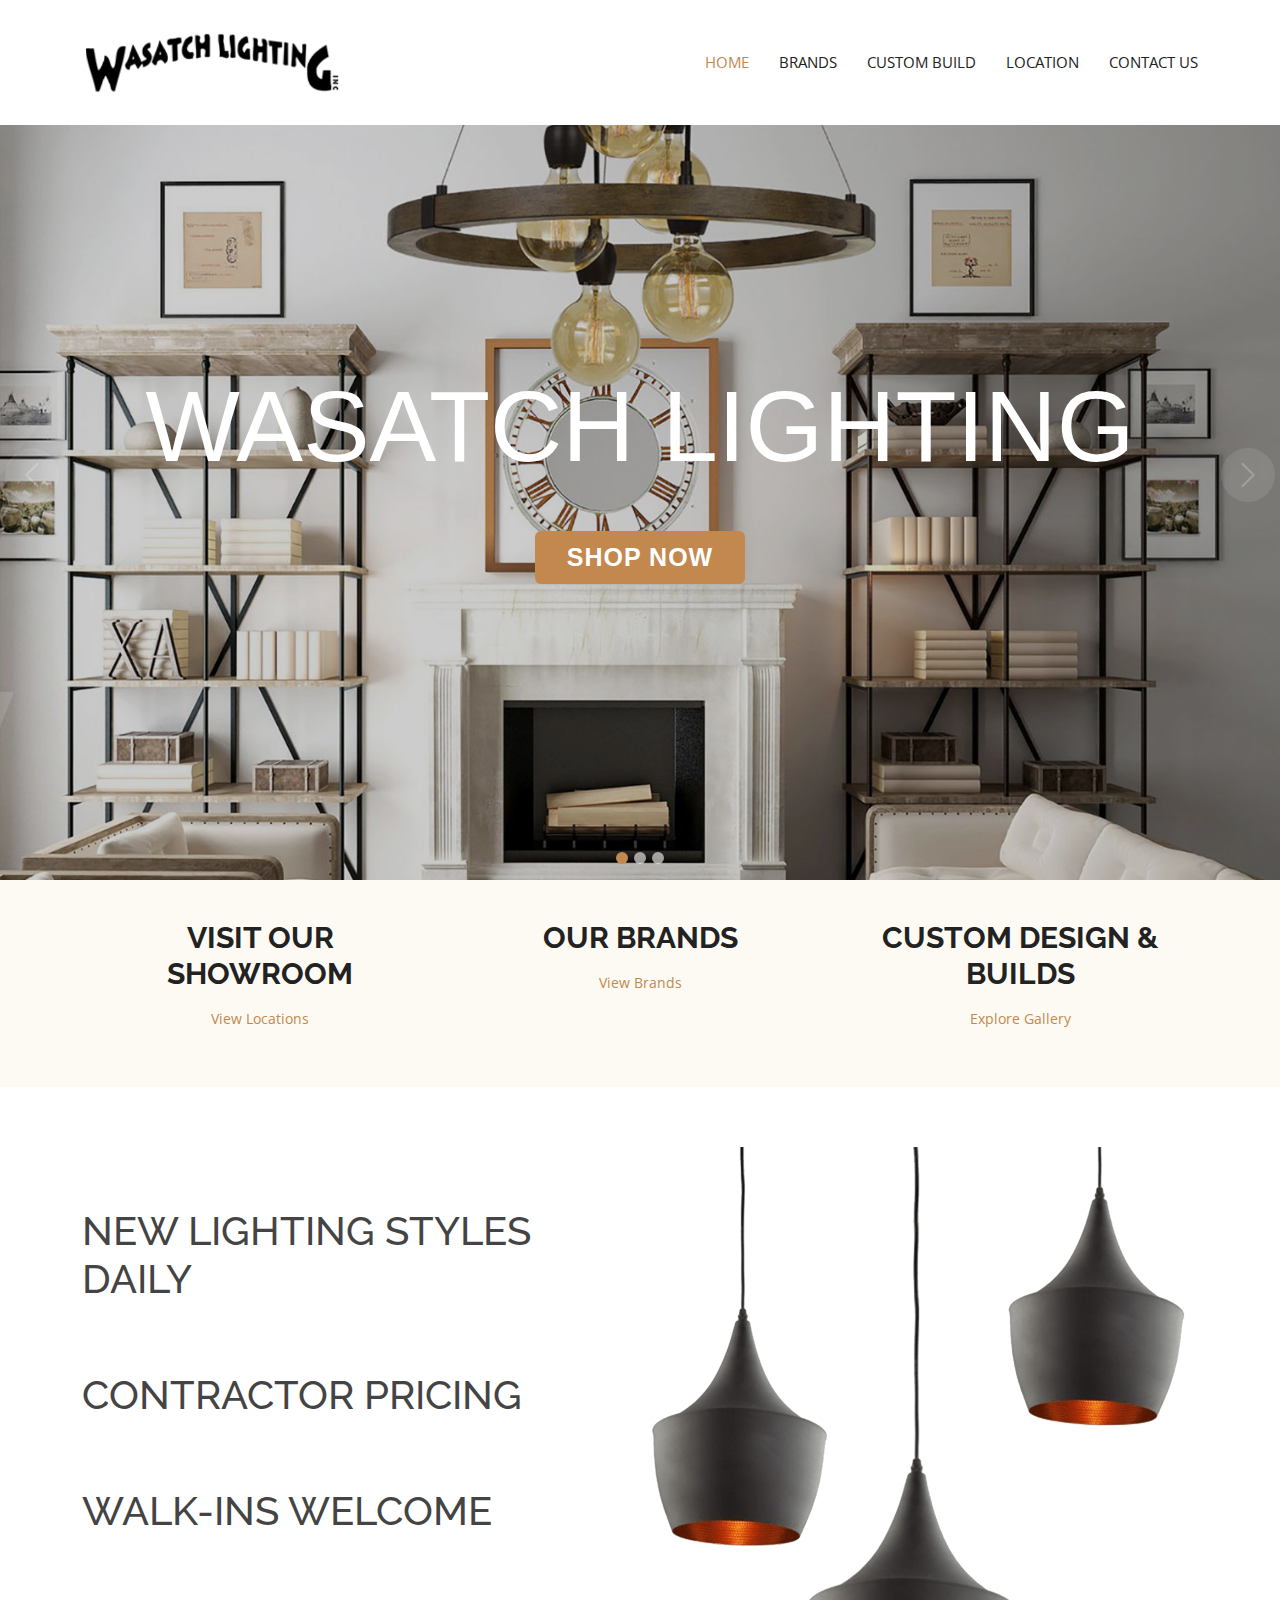
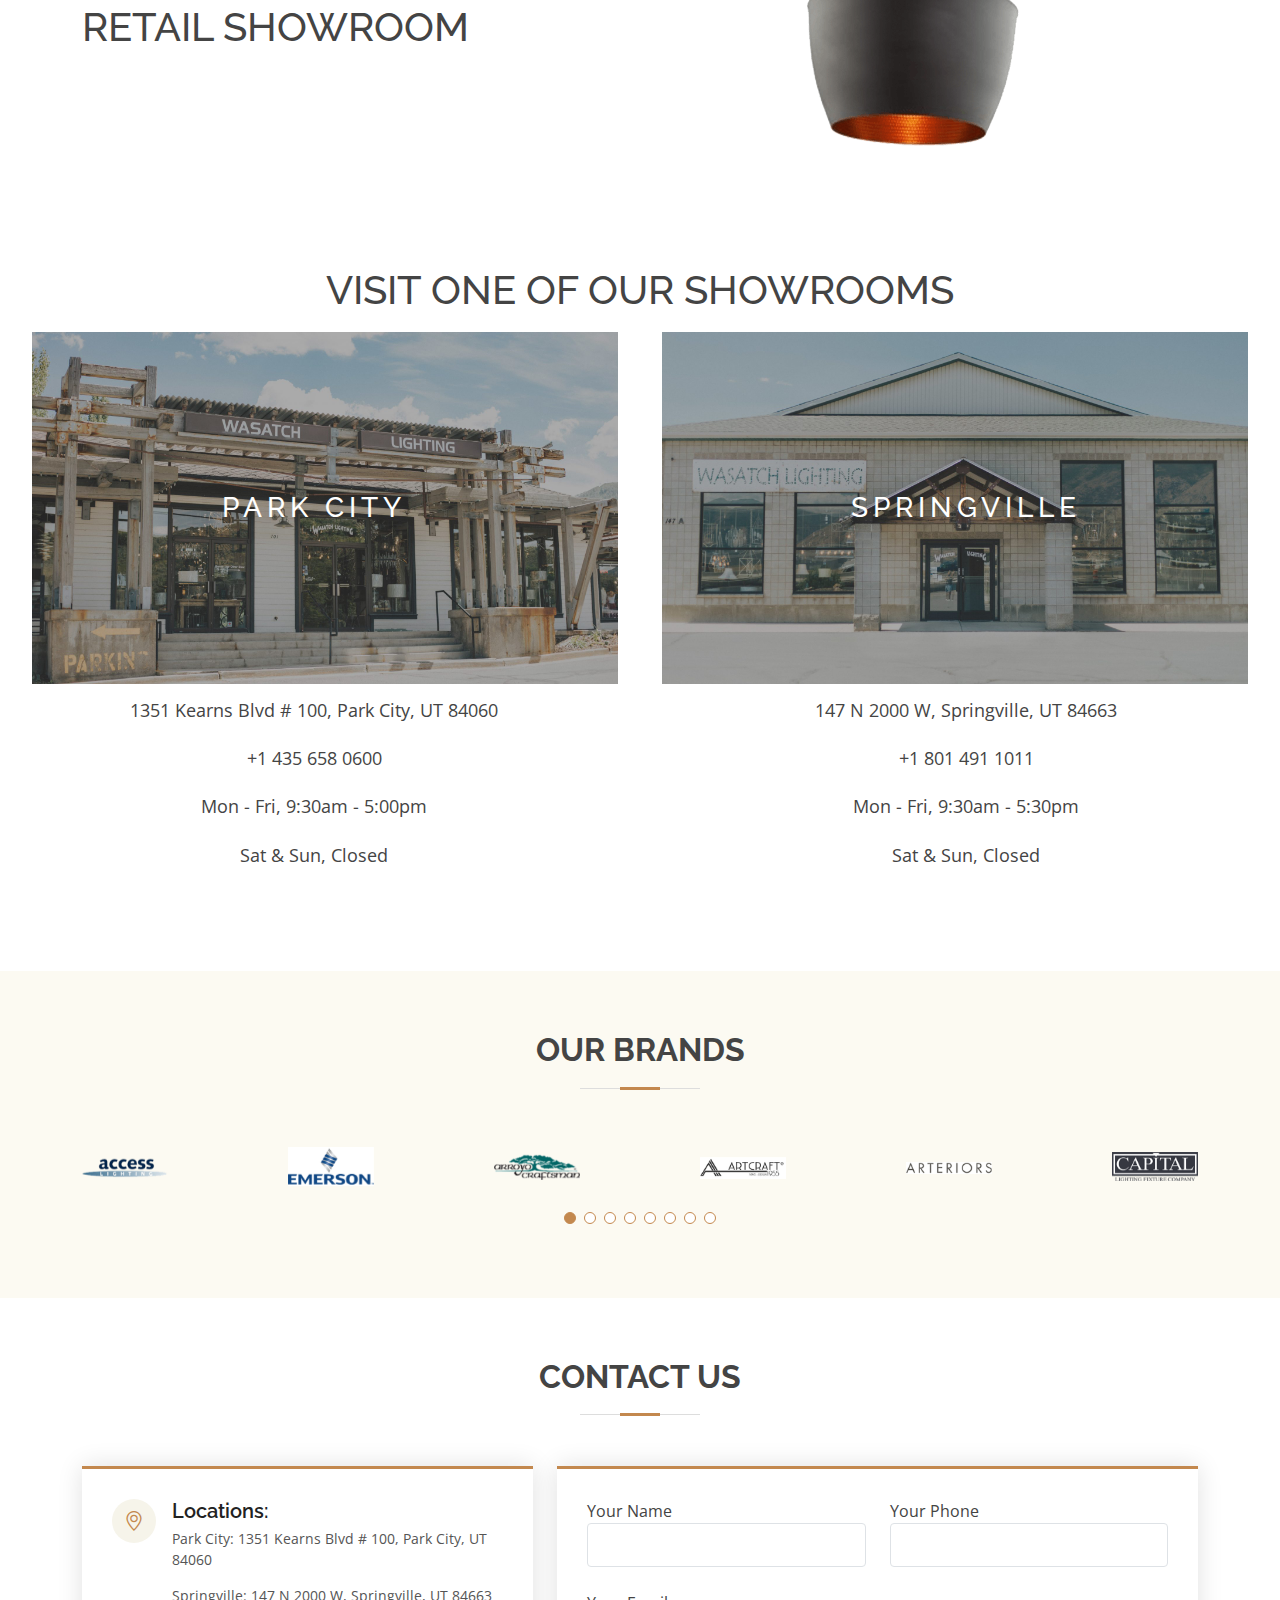
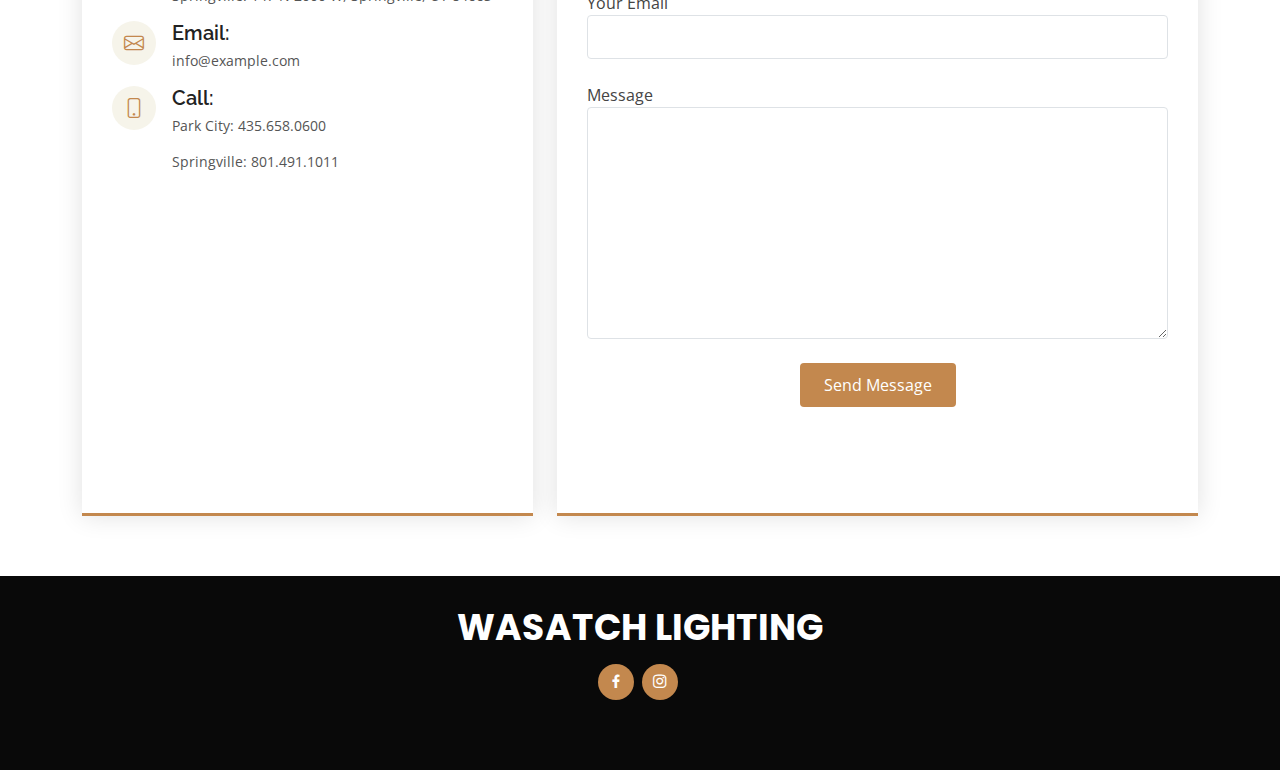
==== commit 77350499: "update info" ====
--- a/index.html
+++ b/index.html
@@ -222,27 +222,31 @@
             <div class="col-lg-4 col-md-6">
               <div class="icon-box">
                 <!-- <div class="icon"><i class="bi bi-laptop"></i></div> -->
-                <h4 class="title"><a href="">VISIT OUR SHOWROOM</a></h4>
+                <h4 class="title">
+                  <a href="#location">VISIT OUR SHOWROOM</a>
+                </h4>
                 <p class="description">
-                  <a href="#contact">View Locations</a>
+                  <a href="#location">View Locations</a>
                 </p>
               </div>
             </div>
             <div class="col-lg-4 col-md-6">
               <div class="icon-box">
                 <!-- <div class="icon"><i class="bi bi-briefcase"></i></div> -->
-                <h4 class="title"><a href="">OUR BRANDS</a></h4>
+                <h4 class="title"><a href="#brands">OUR BRANDS</a></h4>
                 <p class="description">
-                  <a href="#contact">View Brands</a>
+                  <a href="#brands">View Brands</a>
                 </p>
               </div>
             </div>
             <div class="col-lg-4 col-md-6">
               <div class="icon-box">
                 <!-- <div class="icon"><i class="bi bi-calendar4-week"></i></div> -->
-                <h4 class="title"><a href="">CUSTOM DESIGN & BUILDS</a></h4>
+                <h4 class="title">
+                  <a href="builds.html">CUSTOM DESIGN & BUILDS</a>
+                </h4>
                 <p class="description">
-                  <a href="#contact">Explore Gallery</a>
+                  <a href="builds.html">Explore Gallery</a>
                 </p>
               </div>
             </div>
@@ -285,38 +289,38 @@
       <!-- End About Us Section -->
 
       <section id="location">
-      <div class="row">
-        <h1 style="text-align: center;">VISIT ONE OF OUR SHOWROOMS</h1>
-        <div class="col-lg-6 order-1 order-lg-2 position-relative">
-          <div class="image-container1">
-            <img src="assets/img/parkcity.jpg" class="img-fluid" alt="" />
-            <div class="image-overlay">
-              <h3>PARK CITY</h3>
-            </div>
-          </div>
-          <div class="addBox">
-            <p>1351 Kearns Blvd # 100, Park City, UT 84060</p>
-            <p>+1 435 658 0600</p>
-            <p>Mon - Fri, 9:30am - 5:30pm</p>
-            <p>Sat & Sun, Closed</p>
+        <div class="row">
+          <h1 style="text-align: center">VISIT ONE OF OUR SHOWROOMS</h1>
+          <div class="col-lg-6 order-1 order-lg-2 position-relative">
+            <div class="image-container1">
+              <img src="assets/img/parkcity.jpg" class="img-fluid" alt="" />
+              <div class="image-overlay">
+                <h3>PARK CITY</h3>
+              </div>
+            </div>
+            <div class="addBox">
+              <p>1351 Kearns Blvd # 100, Park City, UT 84060</p>
+              <p>+1 435 658 0600</p>
+              <p>Mon - Fri, 9:30am - 5:00pm</p>
+              <p>Sat & Sun, Closed</p>
+            </div>
+          </div>
+          <div class="col-lg-6 order-1 order-lg-2 position-relative">
+            <div class="image-container2">
+              <img src="assets/img/springville.jpg" class="img-fluid" alt="" />
+              <div class="image-overlay">
+                <h3>SPRINGVILLE</h3>
+              </div>
+            </div>
+            <div class="addBox">
+              <p>147 N 2000 W, Springville, UT 84663</p>
+              <p>+1 801 491 1011</p>
+              <p>Mon - Fri, 9:30am - 5:30pm</p>
+              <p>Sat & Sun, Closed</p>
+            </div>
           </div>
         </div>
-        <div class="col-lg-6 order-1 order-lg-2 position-relative">
-          <div class="image-container2">
-            <img src="assets/img/springville.jpg" class="img-fluid" alt="" />
-            <div class="image-overlay">
-              <h3>SPRINGVILLE</h3>
-            </div>
-          </div>
-          <div class="addBox">
-            <p>147 N 2000 W, Springville, UT 84663</p>
-            <p>+1 801 491 1011</p>
-            <p>Mon - Fri, 9:30am - 5:30pm</p>
-            <p>Sat & Sun, Closed</p>
-          </div>
-        </div>
-      </div>
-</section>
+      </section>
       <!-- ======= Why Us Section ======= -->
       <!-- <section id="why-us" class="why-us">
         <div class="container">
@@ -1029,9 +1033,15 @@
               <div class="info">
                 <div class="address">
                   <i class="bi bi-geo-alt"></i>
-                  <h4>Location:</h4>
-                  <p>Park City: <span>1351 Kearns Blvd # 100, Park City, UT 84060</span></p>
-                  <p>Springville: <span>147 N 2000 W, Springville, UT 84663</span></p>
+                  <h4>Locations:</h4>
+                  <p>
+                    Park City:
+                    <span>1351 Kearns Blvd # 100, Park City, UT 84060</span>
+                  </p>
+                  <p>
+                    Springville:
+                    <span>147 N 2000 W, Springville, UT 84663</span>
+                  </p>
                 </div>
 
                 <div class="email">
@@ -1133,8 +1143,12 @@
         </p> -->
         <div class="social-links">
           <!-- <a href="#" class="twitter"><i class="bx bxl-twitter"></i></a> -->
-          <a href="https://www.facebook.com/wasatchlighting/" class="facebook"><i class="bx bxl-facebook"></i></a>
-          <a href="https://www.instagram.com/wasatchlighting/" class="instagram"><i class="bx bxl-instagram"></i></a>
+          <a href="https://www.facebook.com/wasatchlighting/" class="facebook"
+            ><i class="bx bxl-facebook"></i
+          ></a>
+          <a href="https://www.instagram.com/wasatchlighting/" class="instagram"
+            ><i class="bx bxl-instagram"></i
+          ></a>
           <!-- <a href="#" class="google-plus"><i class="bx bxl-skype"></i></a>
           <a href="#" class="linkedin"><i class="bx bxl-linkedin"></i></a> -->
         </div>
--- a/assets/css/style.css
+++ b/assets/css/style.css
@@ -584,7 +584,7 @@
 }
 
 .section-bg {
-  background-color: #f8fcf9;
+  background-color: #fcfaf2;
 }
 
 .section-title {
@@ -817,6 +817,10 @@
 /*--------------------------------------------------------------
 # Our Clients
 --------------------------------------------------------------*/
+.clients {
+  background-color: #fcfaf2;
+}
+
 .clients .swiper-slide img {
   opacity: 1;
   transition: 0.3s;
@@ -834,7 +838,7 @@
 .clients .swiper-pagination .swiper-pagination-bullet {
   width: 12px;
   height: 12px;
-  background-color: #fff;
+  background-color: #ffffff;
   opacity: 1;
   border: 1px solid #c3884e;
 }
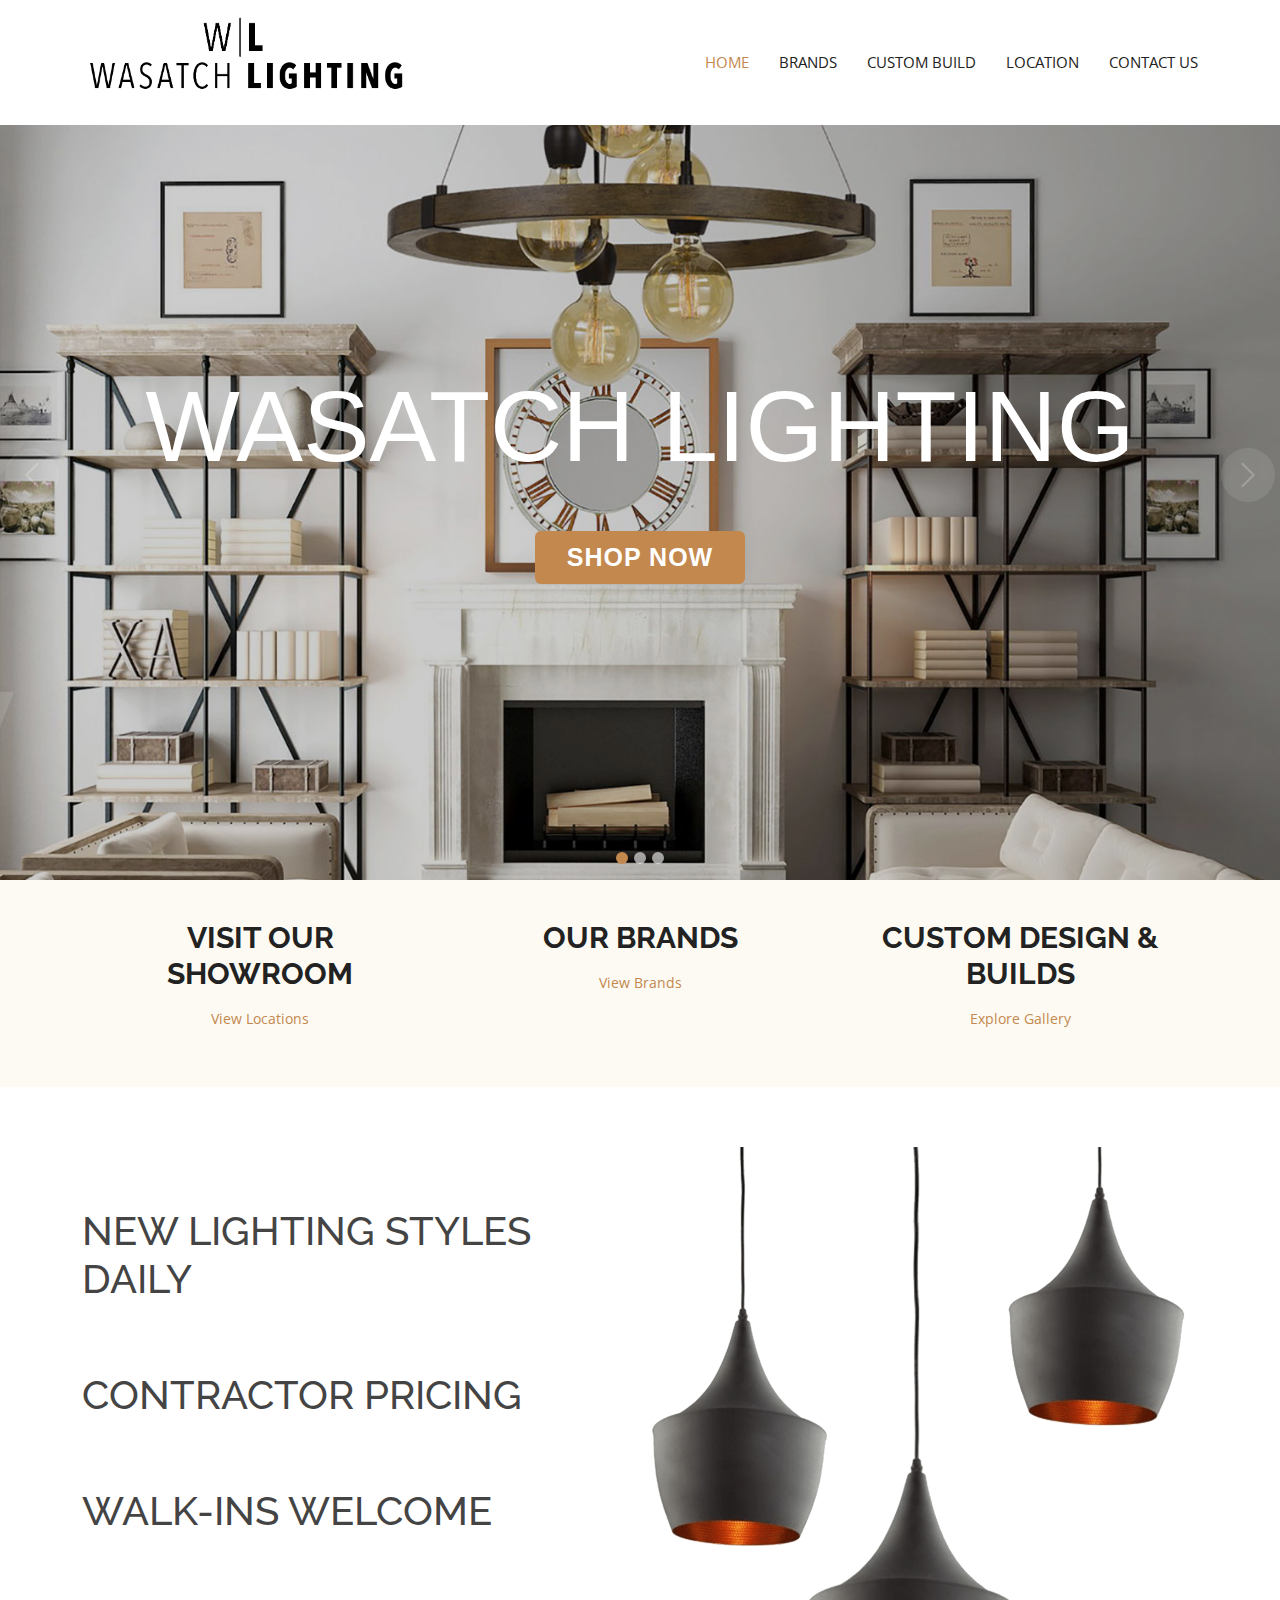
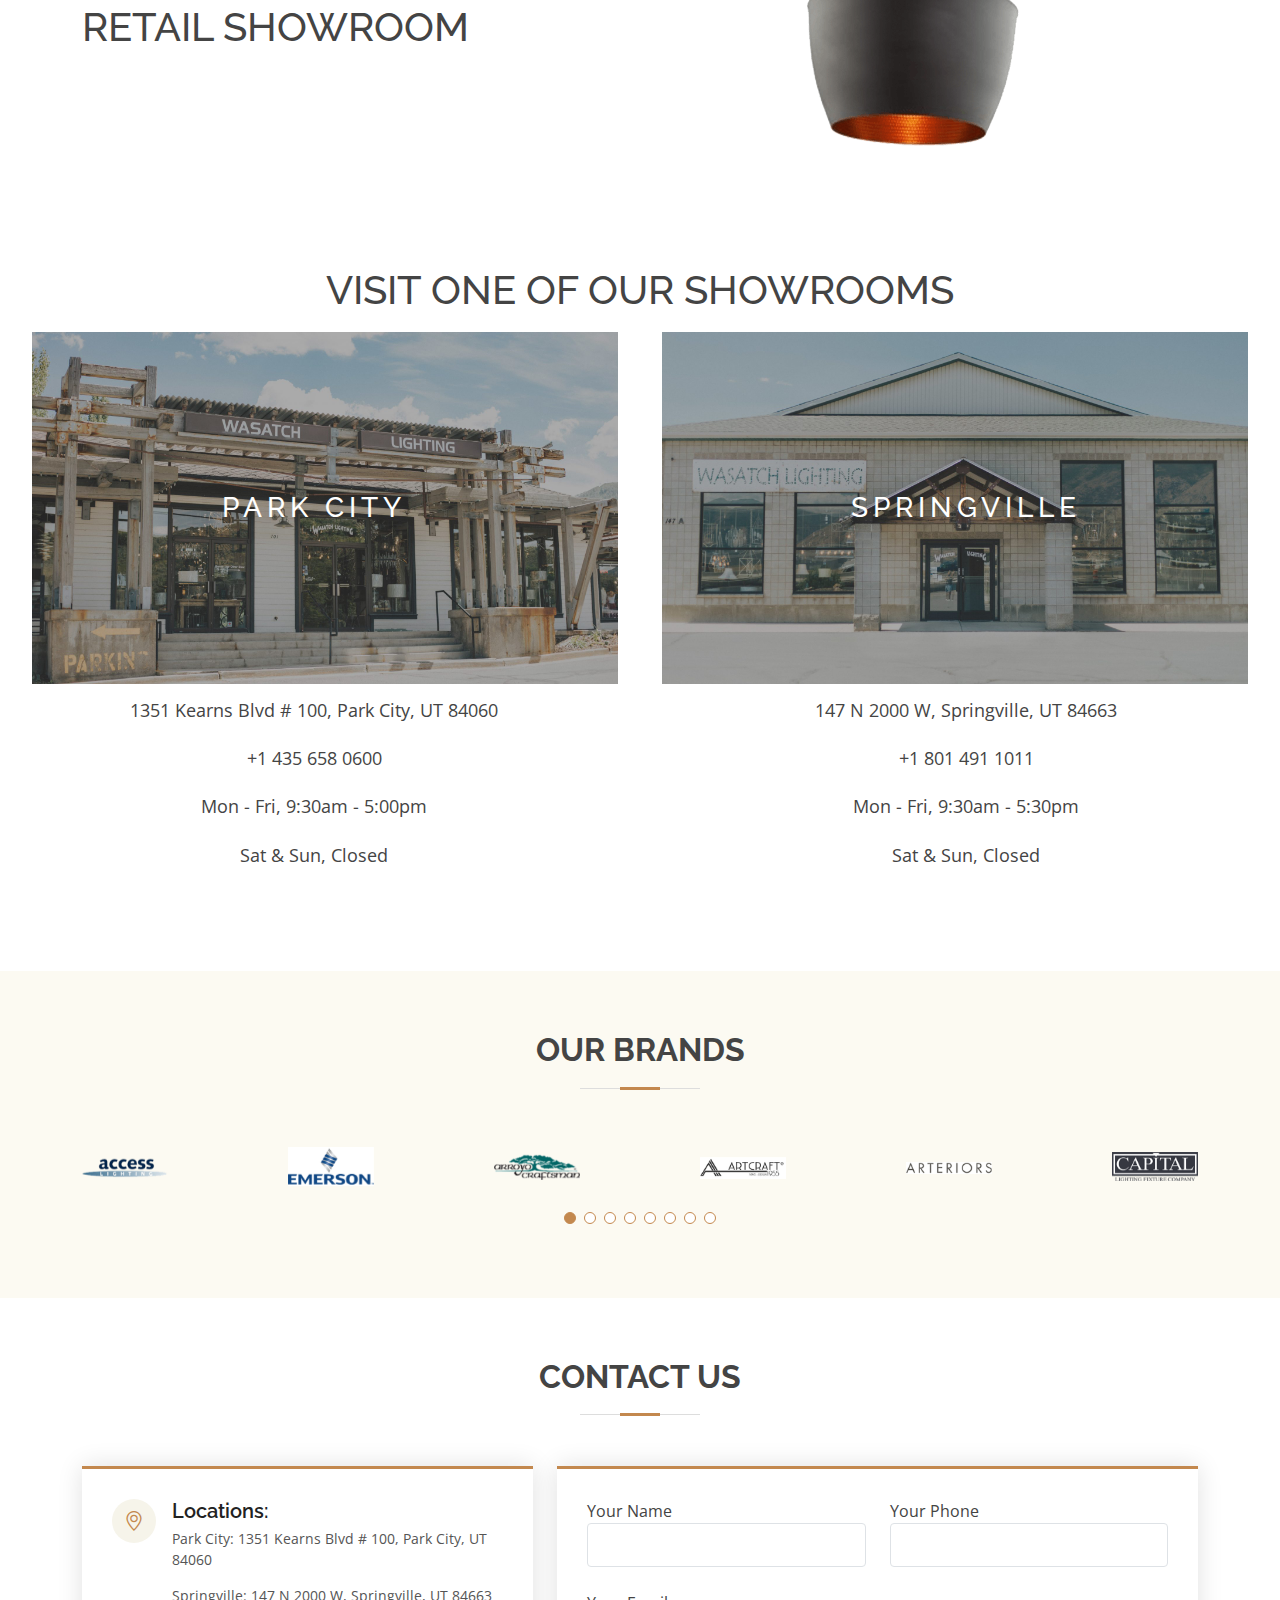
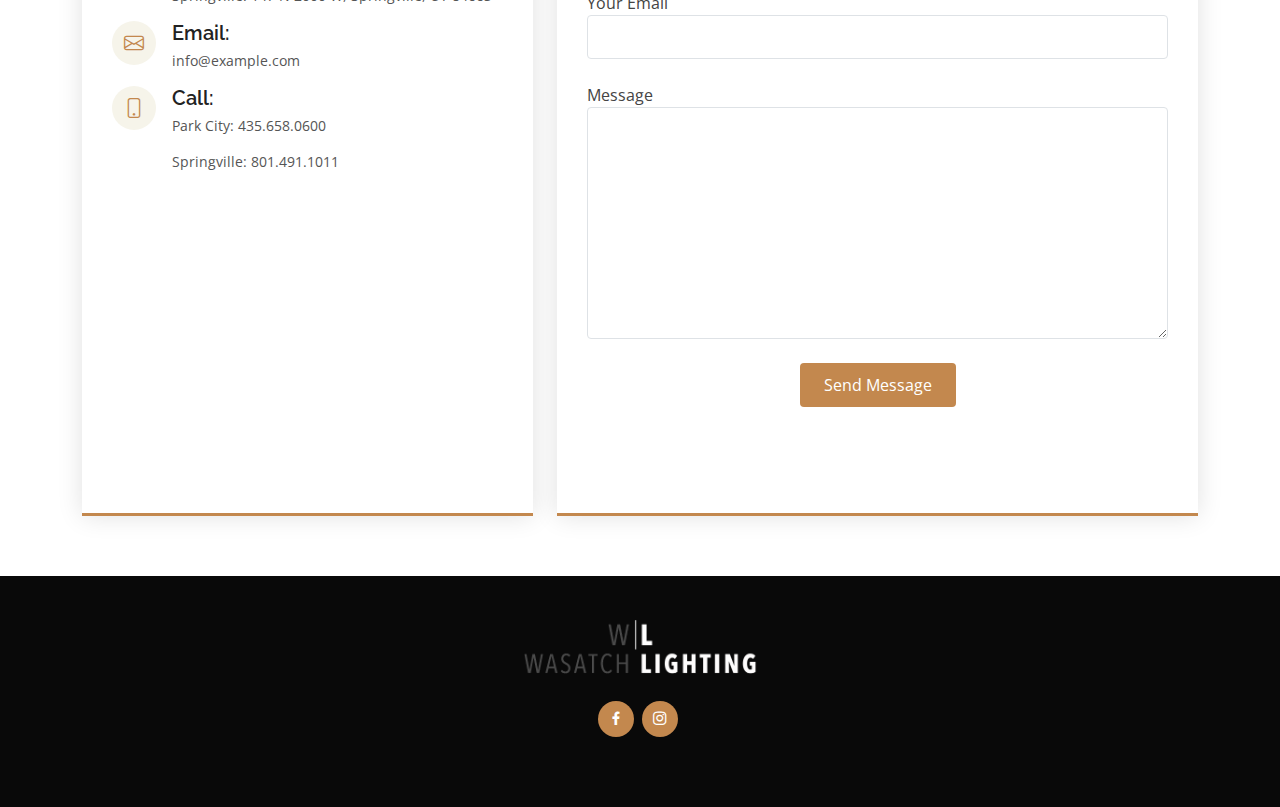
==== commit adf827f1: "logos and map" ====
--- a/index.html
+++ b/index.html
@@ -9,8 +9,8 @@
     <meta content="" name="keywords" />
 
     <!-- Favicons -->
-    <link href="assets/img/favicon.png" rel="icon" />
-    <link href="assets/img/apple-touch-icon.png" rel="apple-touch-icon" />
+    <link href="assets/img/WLFavicon.png" rel="icon" />
+    <link href="assets/img/WLFavicon.png" rel="apple-touch-icon" />
 
     <!-- Google Fonts -->
     <link
@@ -71,7 +71,7 @@
         <img
           class="logo me-auto"
           href="index.html"
-          src="assets/img/logo.png"
+          src="assets/img/WL-Logo.png"
           alt="logo"
         />
         <!-- Uncomment below if you prefer to use an image logo -->
@@ -1058,11 +1058,18 @@
                 </div>
 
                 <iframe
+                  src="https://www.google.com/maps/d/u/0/embed?mid=1xSVwzHrd-Kfay5AfFOFzWkkJ4DP6pLU&ehbc=2E312F&noprof=1"
+                  frameborder="0"
+                  style="border: 0; width: 100%; height: 290px"
+                  allowfullscreen
+                ></iframe>
+
+                <!-- <iframe
                   src="https://www.google.com/maps/embed?pb=!1m14!1m8!1m3!1d12097.433213460943!2d-74.0062269!3d40.7101282!3m2!1i1024!2i768!4f13.1!3m3!1m2!1s0x0%3A0xb89d1fe6bc499443!2sDowntown+Conference+Center!5e0!3m2!1smk!2sbg!4v1539943755621"
                   frameborder="0"
                   style="border: 0; width: 100%; height: 290px"
                   allowfullscreen
-                ></iframe>
+                ></iframe> -->
               </div>
             </div>
 
@@ -1136,7 +1143,14 @@
     <!-- ======= Footer ======= -->
     <footer id="footer">
       <div class="container">
-        <h3>WASATCH LIGHTING</h3>
+        <!-- <h3>WASATCH LIGHTING</h3> -->
+
+        <img
+          src="assets/img/white-gray-logo.png"
+          class="footer-logo"
+          alt="Wasatch Lighting Logo"
+        />
+
         <!-- <p>
           Et aut eum quis fuga eos sunt ipsa nihil. Labore corporis magni
           eligendi fuga maxime saepe commodi placeat.
--- a/assets/css/style.css
+++ b/assets/css/style.css
@@ -146,7 +146,7 @@
 }
 
 #header img {
-  height: 70px;
+  height: 5em;
 }
 
 /*--------------------------------------------------------------
@@ -1035,7 +1035,7 @@
 /*--------------------------------------------------------------
 # Portfolio
 --------------------------------------------------------------*/
-.portfolio .portfolio-item {
+/* .portfolio .portfolio-item {
   margin-bottom: 30px;
 }
 
@@ -1153,12 +1153,12 @@
 
 .portfolio .portfolio-wrap:hover .portfolio-info {
   opacity: 1;
-}
+} */
 
 /*--------------------------------------------------------------
 # Portfolio Details
 --------------------------------------------------------------*/
-.portfolio-details {
+/* .portfolio-details {
   padding-top: 40px;
 }
 
@@ -1224,9 +1224,7 @@
 
 .portfolio-details .portfolio-description p {
   padding: 0;
-}
-
-
+} */
 
 /*--------------------------------------------------------------
 # Team
@@ -1566,3 +1564,137 @@
 #footer .credits {
   font-size: 13px;
 }
+
+.footer-logo {
+  padding: 0%;
+  max-width: 100%;
+  height: auto;
+  width: 25em; /* You can adjust the width according to your design */
+}
+
+
+/*--------------------------------------------------------------
+# Portfolio Section
+--------------------------------------------------------------*/
+.portfolio .portfolio-filters {
+  padding: 0;
+  margin: 0 auto 20px auto;
+  list-style: none;
+  text-align: center;
+}
+
+.portfolio .portfolio-filters li {
+  cursor: pointer;
+  display: inline-block;
+  padding: 0;
+  font-size: 18px;
+  font-weight: 500;
+  margin: 0 10px;
+  line-height: 1;
+  margin-bottom: 5px;
+  transition: all 0.3s ease-in-out;
+}
+
+.portfolio .portfolio-filters li:hover,
+.portfolio .portfolio-filters li.filter-active {
+  color: var(--accent-color);
+}
+
+.portfolio .portfolio-filters li:first-child {
+  margin-left: 0;
+}
+
+.portfolio .portfolio-filters li:last-child {
+  margin-right: 0;
+}
+
+@media (max-width: 575px) {
+  .portfolio .portfolio-filters li {
+    font-size: 14px;
+    margin: 0 5px;
+  }
+}
+
+.portfolio .portfolio-content {
+  position: relative;
+  overflow: hidden;
+}
+
+.portfolio .portfolio-content img {
+  transition: 0.3s;
+}
+
+.portfolio .portfolio-content .portfolio-info {
+  opacity: 0;
+  position: absolute;
+  inset: 0;
+  z-index: 3;
+  transition: all ease-in-out 0.3s;
+  background: rgba(0, 0, 0, 0.6);
+  padding: 15px;
+}
+
+.portfolio .portfolio-content .portfolio-info h4 {
+  font-size: 14px;
+  padding: 5px 10px;
+  font-weight: 400;
+  color: #ffffff;
+  display: inline-block;
+  background-color: var(--accent-color);
+}
+
+.portfolio .portfolio-content .portfolio-info p {
+  position: absolute;
+  bottom: 10px;
+  text-align: center;
+  display: inline-block;
+  left: 0;
+  right: 0;
+  font-size: 16px;
+  font-weight: 600;
+  color: rgba(255, 255, 255, 0.8);
+}
+
+.portfolio .portfolio-content .portfolio-info .preview-link,
+.portfolio .portfolio-content .portfolio-info .details-link {
+  position: absolute;
+  left: calc(50% - 40px);
+  font-size: 26px;
+  top: calc(50% - 14px);
+  color: #fff;
+  transition: 0.3s;
+  line-height: 1.2;
+}
+
+.portfolio .portfolio-content .portfolio-info .preview-link:hover,
+.portfolio .portfolio-content .portfolio-info .details-link:hover {
+  color: var(--accent-color);
+}
+
+.portfolio .portfolio-content .portfolio-info .details-link {
+  left: 50%;
+  font-size: 34px;
+  line-height: 0;
+}
+
+.portfolio .portfolio-content:hover .portfolio-info {
+  opacity: 1;
+}
+
+.portfolio .portfolio-content:hover img {
+  transform: scale(1.1);
+}
+
+.portfolio-container {
+  display: grid;
+  grid-template-columns: repeat(auto-fit, minmax(300px, 1fr));
+  gap: 20px;
+}
+
+.horizontal {
+  grid-column: span 2;
+}
+
+.vertical {
+  grid-column: span 1;
+}
